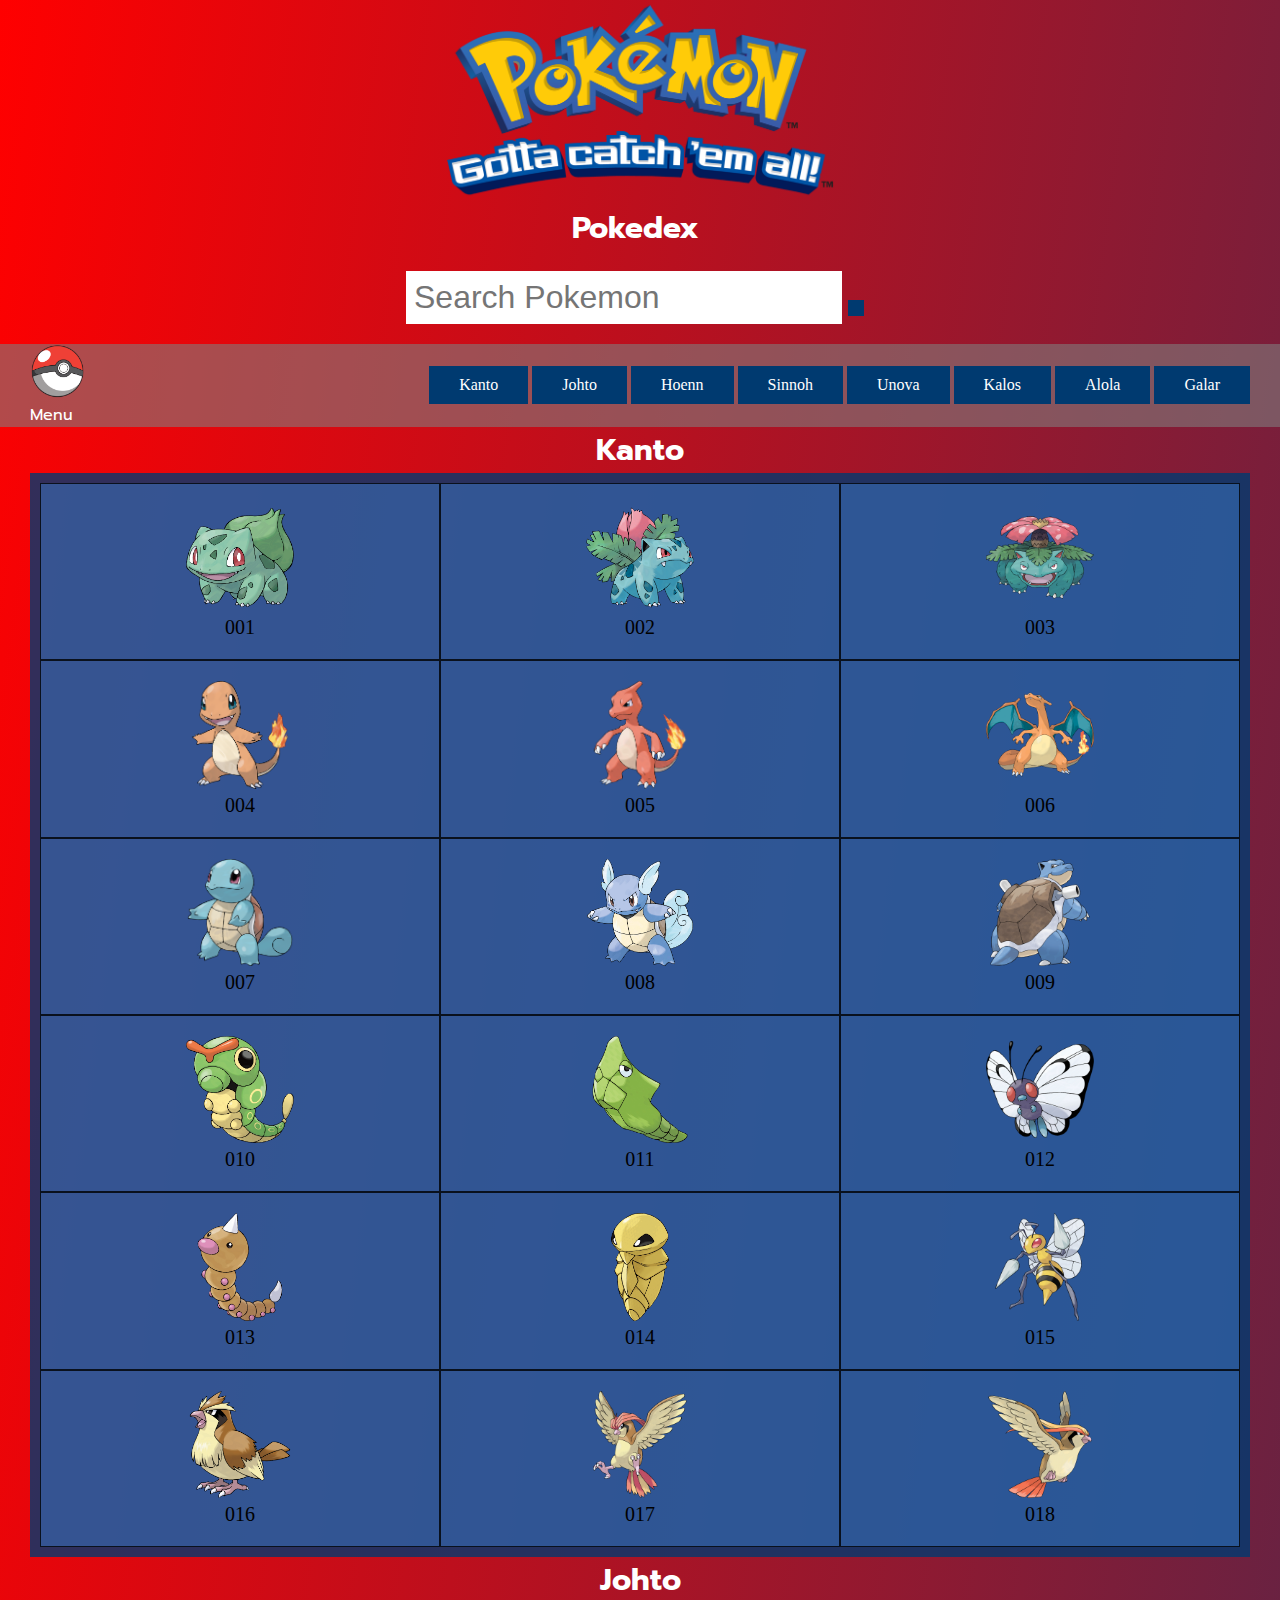
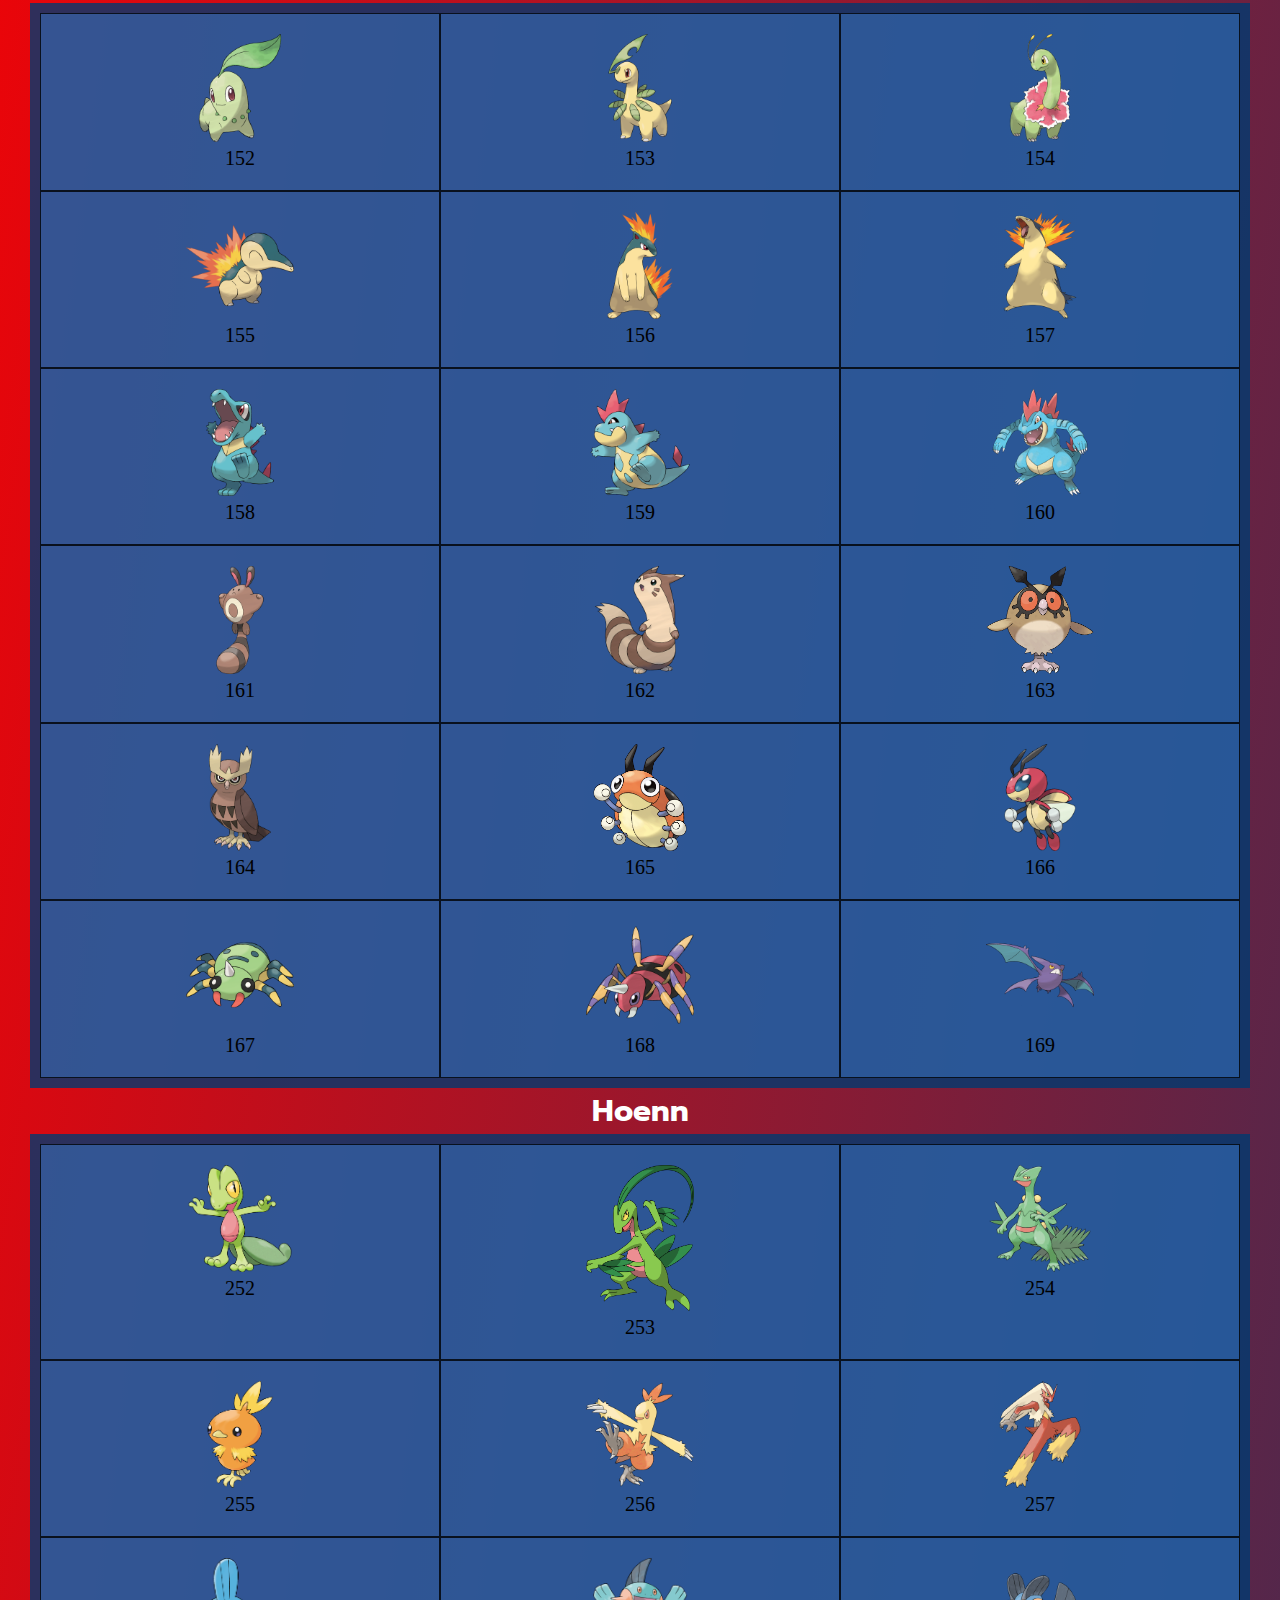
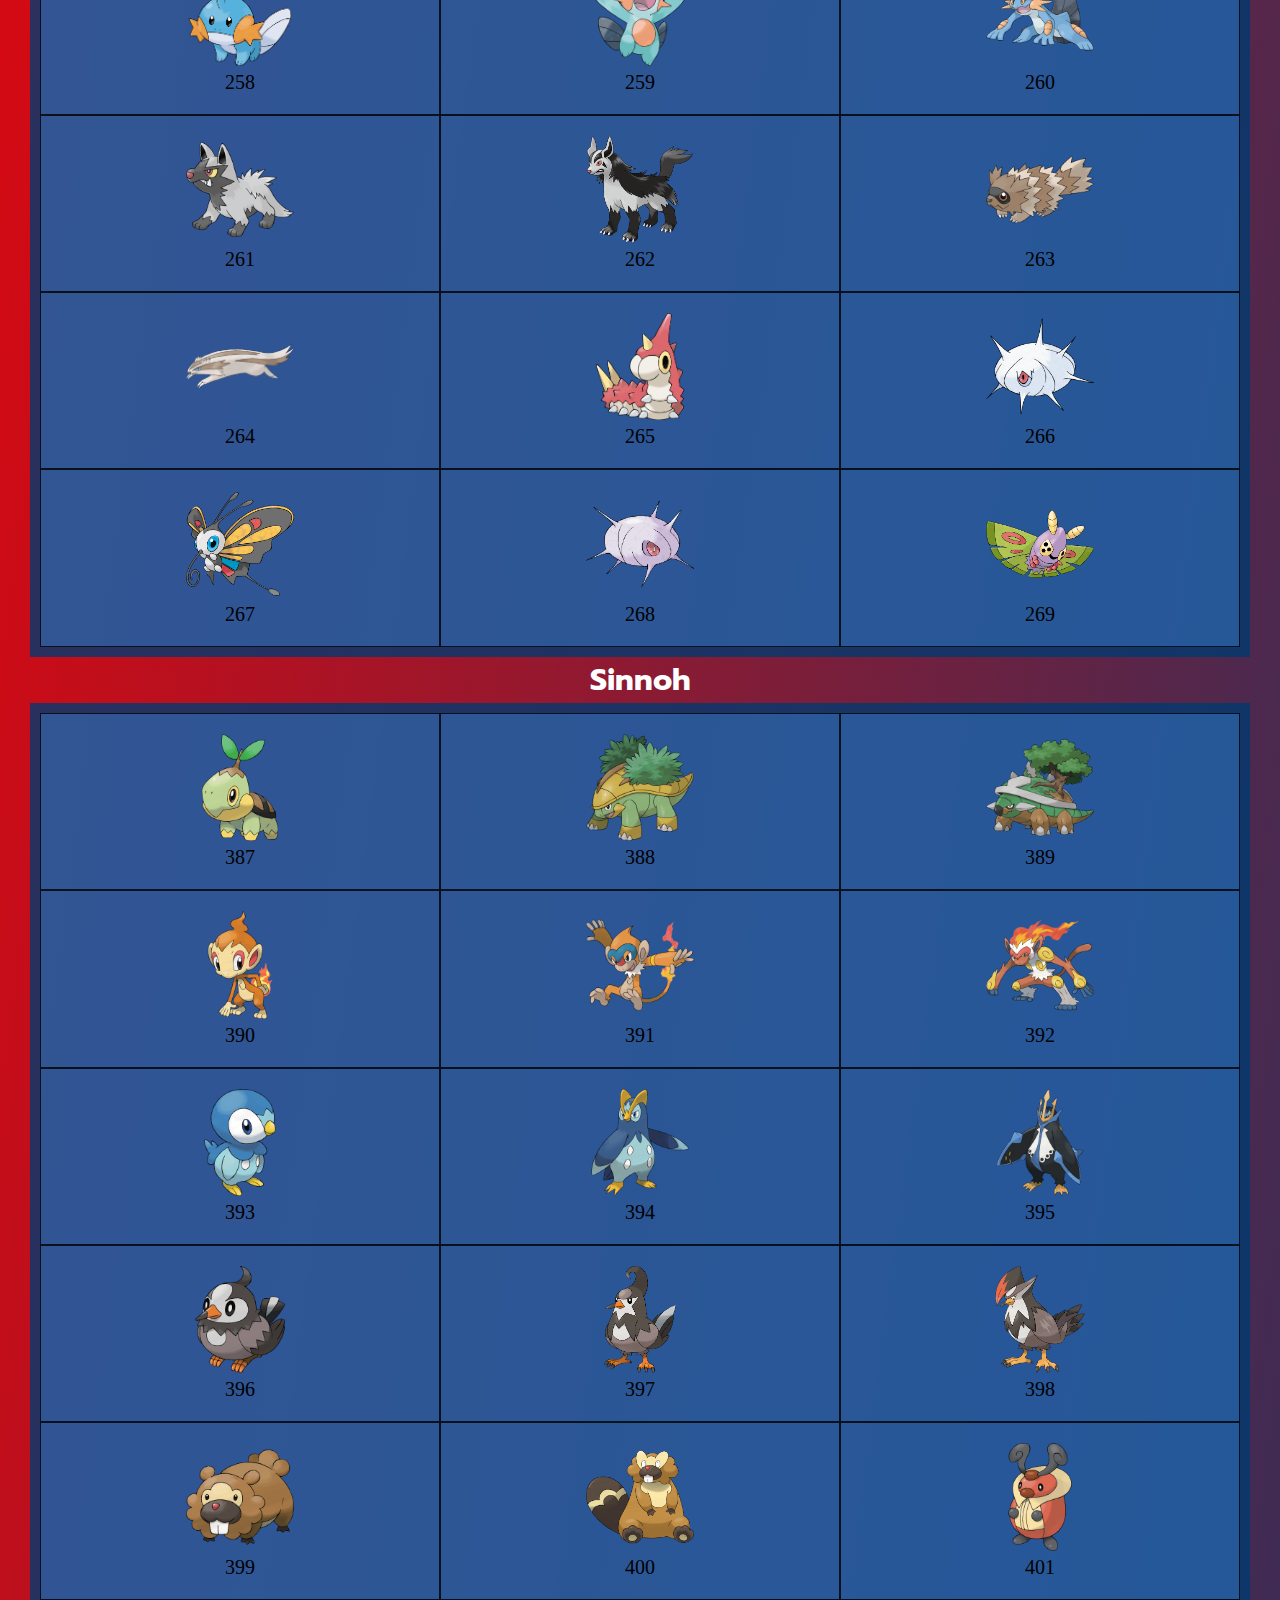
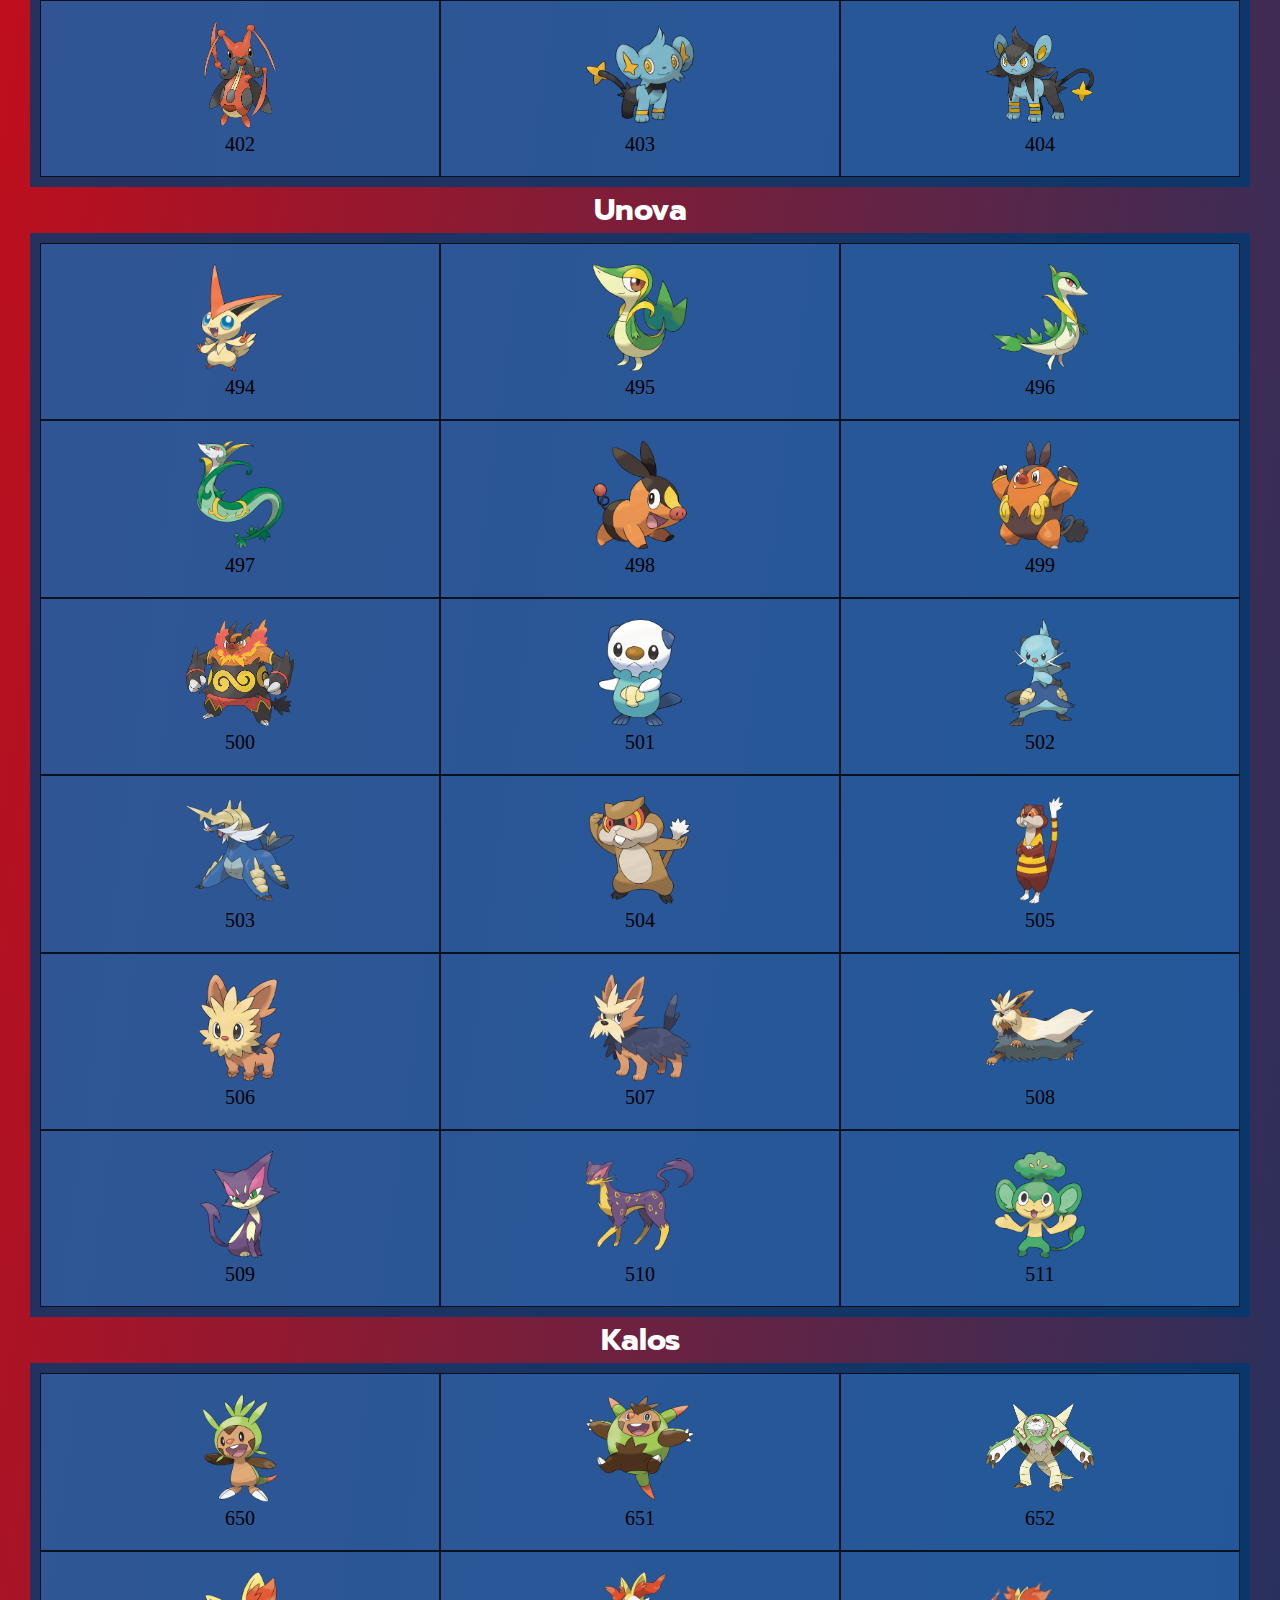
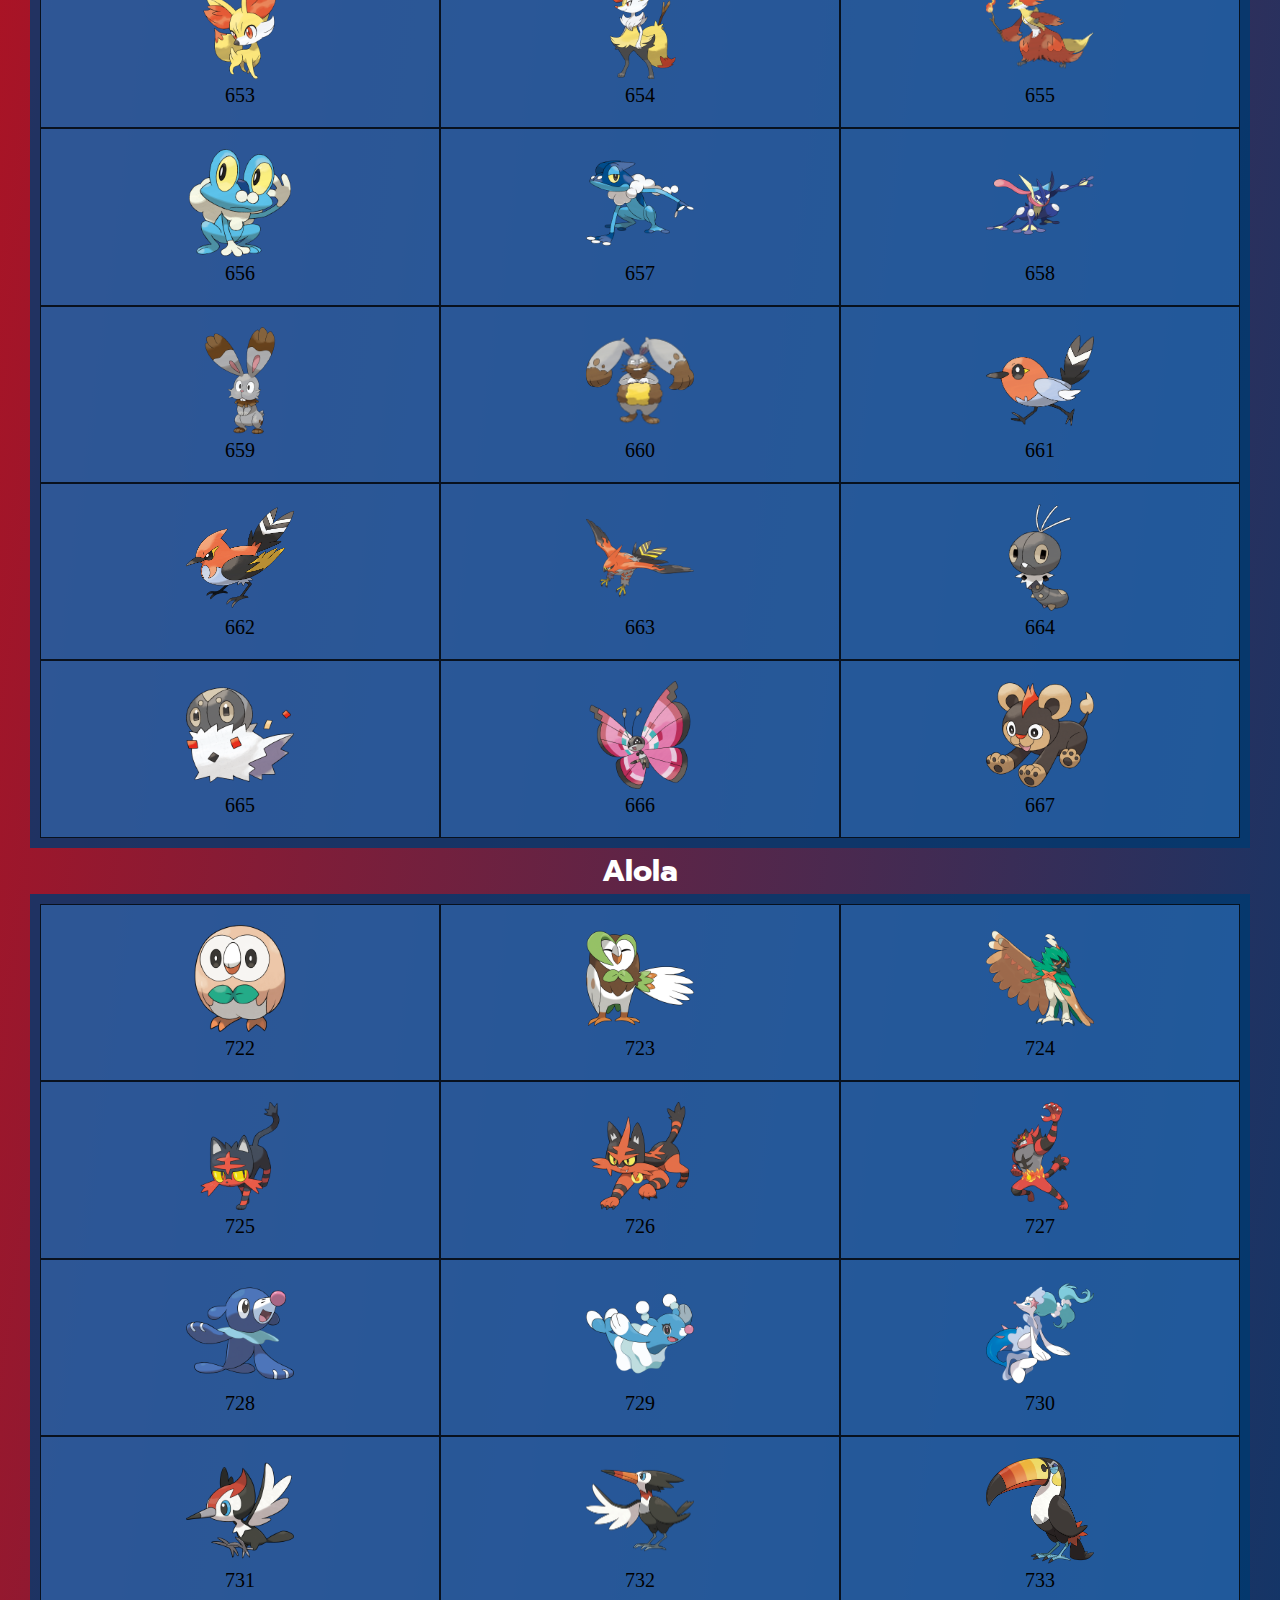
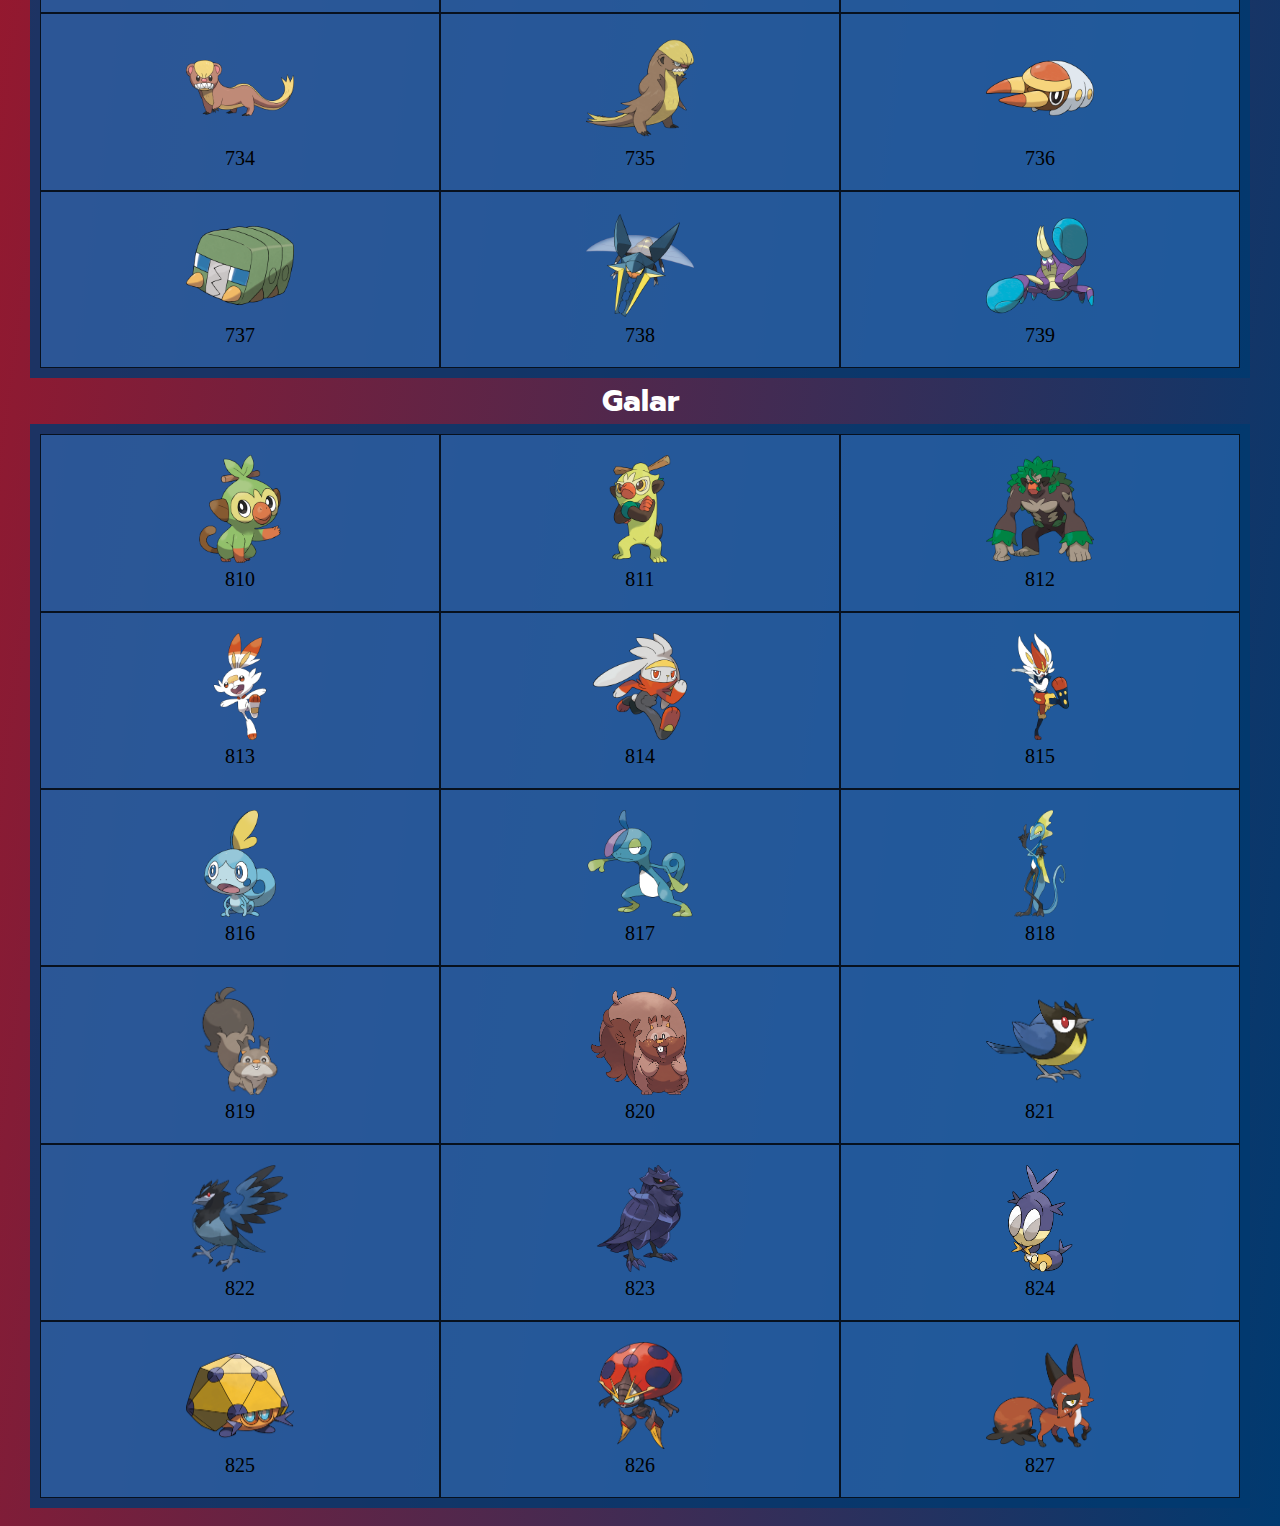
==== index.html @ 4411ee6a "updates to media screen sizes and johnto page" ====
<!DOCTYPE html>
<html lang="en">

   <link href="styles.css" rel="stylesheet" type="text/css">
   <link rel="stylesheet" href="https://cdnjs.cloudflare.com/ajax/libs/font-awesome/5.15.3/css/all.min.css" integrity="sha512-iBBXm8fW90+nuLcSKlbmrPcLa0OT92xO1BIsZ+ywDWZCvqsWgccV3gFoRBv0z+8dLJgyAHIhR35VZc2oM/gI1w==" crossorigin="anonymous" referrerpolicy="no-referrer" />
   <link rel="preconnect" href="https://fonts.gstatic.com">
    <link href="https://fonts.googleapis.com/css2?family=Prompt:wght@300&display=swap" rel="stylesheet">



<head>
    <meta charset="UTF-8">
    <meta http-equiv="X-UA-Compatible" content="IE=edge">
    <meta name="viewport" content="width=device-width, initial-scale=1.0">
    <title>Pokemon Pokedex</title>
    <link rel="stylesheet" href="./styles.css">
</head>
<body id="background">
    <img class="logo" src="Images/Pokemon Logo.png" alt="Text reading Pokemon Gotta catch 'em all">
    <h2 id="pokedex">Pokedex</h2>

    
    
        <form action="" class="search">
            <input  tabindex="1" 
                    type="text" 
                    id="searchBar" 
                    name="searchBar"
                    placeholder="Search Pokemon">
            <button tabindex="2" 
                    type="submit">
                <i class="fas fa-search-plus"></i>
            </button>
        </form>

<nav>
    <div class="pokeball">
        <img src="Images/Pokeball.png" alt="A red pokemon ball">
        <p>Menu</p>
    </div>
    <ul class="menu-ctn">
        <li id="menu">Kanto
            <ul id="dropdown">
                <a href="Kanto.html">Bulbasaur</a>
                <a href="Kanto.html">Ivysaur</a>
                <a href="Kanto.html">Venasaur</a>
            </ul>
        </li>
        <li id="menu2">Johto
            <ul id="dropdown2">
            <a href="Johto.html">Chikorita</a>
            <a href="Johto.html">Bayleef</a>
            <a href="Johto.html">Meganium</a>
            </ul>
        </li>
        <li id="menu3">Hoenn
            <ul id="dropdown3">
                <a href="Hoenn.html">Treecko</a>
                <a href="Hoenn.html">Grovyle</a>
                <a href="Hoenn.html">Sceptile</a>
            </ul>
        </li>
        <li id="menu4">Sinnoh
            <ul id="dropdown4">
                <a href="#">Turtwig</a>
                <a href="#">Grotle</a>
                <a href="#">Torterra</a>
            </ul>
        </li>
        <li id="menu5">Unova
            <ul id="dropdown5">
                <a href="Treecko.html">Victini</a>
                <a href="#">Snivy</a>
                <a href="#">Servine</a>
                <a href="#">Serperior</a>
            </ul>
        </li>
        <li id="menu6">Kalos
            <ul id="dropdown6">
                <a href="#">Chespin</a>
                <a href="#">Quilladin</a>
                <a href="#">Chesnaught</a>
            </ul>
        </li>
        <li id="menu7">Alola
            <ul id="dropdown7">
                <a href="#">Rowlet</a>
                <a href="#">Dartrix</a>
                <a href="#">Decidueye</a>
            </ul>
        </li>
        <li id="menu8">Galar
            <ul id="dropdown8">
                <a href="#">Grookey</a>
                <a href="#">Thwackey</a>
                <a href="#">Rillaboom</a>
            </ul>
        </li>
    </ul>
</nav>
    
<div>
    <h3>Kanto</h3>
    <div class="grid-container">
        <div class="grid-item"><img class="deximg" src="Images/Kanto/001 Bulbasaur.webp" alt="Bulbasaur"> <br> 001</div>
        <div class="grid-item"> <img class="deximg" src="Images/Kanto/002 Ivysaur.webp" alt="Ivysaur"> <br> 002</div>
        <div class="grid-item"> <img class="deximg" src="Images/Kanto/003 Venusaur.webp" alt="Venasaur"> <br> 003</div>
        <div class="grid-item"><img class="deximg" src="Images/Kanto/004 Charmander.webp" alt="Charmander"> <br> 004</div>
        <div class="grid-item"> <img class="deximg" src="Images/Kanto/005 Charmeleon.webp" alt="Charmeleon"> <br> 005</div>
        <div class="grid-item"> <img class="deximg" src="Images/Kanto/006 Charizard.webp" alt="Charizard"> <br> 006</div>
        <div class="grid-item"><img class="deximg" src="Images/Kanto/007 Squirtle.webp" alt="Squirtle"> <br> 007</div>
        <div class="grid-item"> <img class="deximg" src="Images/Kanto/008 Wartortle.webp" alt="Wartortle"> <br> 008</div>
        <div class="grid-item"> <img class="deximg" src="Images/Kanto/009 Blastoise.webp" alt="Blastoise"> <br> 009</div>
        <div class="grid-item"><img class="deximg" src="Images/Kanto/010 Caterpie.webp" alt="Caterpie"> <br> 010</div>
        <div class="grid-item"> <img class="deximg" src="Images/Kanto/011 Metapod.webp" alt="Metapod"> <br> 011</div>
        <div class="grid-item"> <img class="deximg" src="Images/Kanto/012 Butterfree.png" alt="Butterfree"> <br> 012</div>
        <div class="grid-item"><img class="deximg" src="Images/Kanto/013 Weedle.webp" alt="Weedle"> <br> 013</div>
        <div class="grid-item"> <img class="deximg" src="Images/Kanto/014 Kakuna.webp" alt="Kakuna"> <br> 014</div>
        <div class="grid-item"> <img class="deximg" src="Images/Kanto/015 Beedrill.webp" alt="Beedrill"> <br> 015</div>
        <div class="grid-item"><img class="deximg" src="Images/Kanto/016 Pidgey.webp" alt="Pidgey"> <br> 016</div>
        <div class="grid-item"> <img class="deximg" src="Images/Kanto/017 Pidgeotto.webp" alt="Pidgeotto"> <br> 017</div>
        <div class="grid-item"> <img class="deximg" src="Images/Kanto/018 Pidgeot.webp" alt="Pidgeot"> <br> 018</div>
      </div>

    <h3>Johto</h3>
    <div class="grid-container">
        <div class="grid-item"><img class="deximg" src="Images/Johto/152 Chikorita.webp" alt="Chikorita"> <br> 152</div>
        <div class="grid-item"> <img class="deximg" src="Images/Johto/153 Bayleef.webp" alt="Ivysaur"> <br> 153</div>
        <div class="grid-item"> <img class="deximg" src="Images/Johto/154 Meganium.webp" alt="Bayleef"> <br> 154</div>
        <div class="grid-item"><img class="deximg" src="Images/Johto/155 Cyndaquil.webp" alt="Meganium"> <br> 155</div>
        <div class="grid-item"> <img class="deximg" src="Images/Johto/156 Quilava.webp" alt="Cyndaquil"> <br> 156</div>
        <div class="grid-item"> <img class="deximg" src="Images/Johto/157 Typhlosion.webp" alt="Quilava"> <br> 157</div>
        <div class="grid-item"> <img class="deximg" src="Images/Johto/158 Totodile.webp" alt="Totodile"> <br> 158</div>
        <div class="grid-item"> <img class="deximg" src="Images/Johto/159 Croconaw.webp" alt="Croconaw"> <br> 159</div>
        <div class="grid-item"><img class="deximg" src="Images/Johto/160 Feraligatr.webp" alt="Feraligatr"> <br> 160</div>
        <div class="grid-item"> <img class="deximg" src="Images/Johto/161 Sentret.webp" alt="Sentret"> <br> 161</div>
        <div class="grid-item"> <img class="deximg" src="Images/Johto/162 Furret.webp" alt="Furret"> <br> 162</div>
        <div class="grid-item"><img class="deximg" src="Images/Johto/163 Hoothoot.png" alt="Hoothoot"> <br> 163</div>
        <div class="grid-item"> <img class="deximg" src="Images/Johto/164 Noctowl.webp" alt="Noctowl"> <br> 164</div>
        <div class="grid-item"> <img class="deximg" src="Images/Johto/165 Ledyba.webp" alt="Ledyba"> <br> 165</div>
        <div class="grid-item"><img class="deximg" src="Images/Johto/166 Ledian.webp" alt="Ledian"> <br> 166</div>
        <div class="grid-item"> <img class="deximg" src="Images/Johto/167 Spinarak.webp" alt="Spinarak"> <br> 167</div>
        <div class="grid-item"> <img class="deximg" src="Images/Johto/168 Ariados.webp" alt="Ariados"> <br> 168</div>
        <div class="grid-item"><img class="deximg" src="Images/Johto/169 Crobat.webp" alt="Crobat"> <br> 169</div>
      </div>

      <h3>Hoenn</h3>
      <div class="grid-container">
          <div class="grid-item"><img class="deximg" src="Images/Hoenn/252 Treecko.png" alt="Treecko"> <br> 252</div>
          <div class="grid-item"> <img class="deximg" src="Images/Hoenn/253 Grovyle.png" alt="Grovyle"> <br> 253</div>
          <div class="grid-item"> <img class="deximg" src="Images/Hoenn/254 Sceptile .webp" alt="Sceptile"> <br> 254</div>
          <div class="grid-item"><img class="deximg" src="Images/Hoenn/255 Torchic.webp" alt="Torchic"> <br> 255</div>
          <div class="grid-item"> <img class="deximg" src="Images/Hoenn/256 Combusken.webp" alt="Combusken"> <br> 256</div>
          <div class="grid-item"> <img class="deximg" src="Images/Hoenn/257 Blaziken.webp" alt="Blaziken"> <br> 257</div>
          <div class="grid-item"> <img class="deximg" src="Images/Hoenn/258 Mudkip.webp" alt="Mudkip"> <br> 258</div>
          <div class="grid-item"> <img class="deximg" src="Images/Hoenn/259 Marshtomp.png" alt="Marshtomp"> <br> 259</div>
          <div class="grid-item"><img class="deximg" src="Images/Hoenn/260 Swampert.webp" alt="Swampert"> <br> 260</div>
          <div class="grid-item"> <img class="deximg" src="Images/Hoenn/261 Poochyena.webp" alt="Poochyena"> <br> 261</div>
          <div class="grid-item"> <img class="deximg" src="Images/Hoenn/262 Mightyena.webp" alt="Mightyena"> <br> 262</div>
          <div class="grid-item"><img class="deximg" src="Images/Hoenn/263 Zigzagoon.webp" alt="Zigzagoon"> <br> 263</div>
          <div class="grid-item"> <img class="deximg" src="Images/Hoenn/264 Linoone.webp" alt="Linoone"> <br> 264</div>
          <div class="grid-item"> <img class="deximg" src="Images/Hoenn/265 Wurmple.webp" alt="Wurmple"> <br> 265</div>
          <div class="grid-item"><img class="deximg" src="Images/Hoenn/266 Silcoon.webp" alt="Silcoon"> <br> 266</div>
          <div class="grid-item"> <img class="deximg" src="Images/Hoenn/267 Beautifly.webp" alt="Beautifly"> <br> 267</div>
          <div class="grid-item"> <img class="deximg" src="Images/Hoenn/268 Cascoon.png" alt="Cascoon"> <br> 268</div>
          <div class="grid-item"><img class="deximg" src="Images/Hoenn/269 Dustox.webp" alt="Dustox"> <br> 269</div>
        </div>

        <h3>Sinnoh</h3>
      <div class="grid-container">
          <div class="grid-item"><img class="deximg" src="Images/Sinnoh/387 Turtwig.png" alt="Turtwig"> <br> 387</div>
          <div class="grid-item"> <img class="deximg" src="Images/Sinnoh/388 Grotle.webp" alt="Grotle"> <br> 388</div>
          <div class="grid-item"> <img class="deximg" src="Images/Sinnoh/389 Torterra.webp" alt="Torterra"> <br> 389</div>
          <div class="grid-item"><img class="deximg" src="Images/Sinnoh/390 Chimchar.webp" alt="Chimchar"> <br> 390</div>
          <div class="grid-item"> <img class="deximg" src="Images/Sinnoh/391 Monferno.webp" alt="Monferno"> <br> 391</div>
          <div class="grid-item"> <img class="deximg" src="Images/Sinnoh/392 Infernape.png" alt="Infernape"> <br> 392</div>
          <div class="grid-item"> <img class="deximg" src="Images/Sinnoh/393 Piplup.webp" alt="Piplup"> <br> 393</div>
          <div class="grid-item"> <img class="deximg" src="Images/Sinnoh/394 Prinplup.webp" alt="Prinplup"> <br> 394</div>
          <div class="grid-item"><img class="deximg" src="Images/Sinnoh/395 Empoleon.webp" alt="Empoleon"> <br> 395</div>
          <div class="grid-item"> <img class="deximg" src="Images/Sinnoh/396 Starly.png" alt="Starly"> <br> 396</div>
          <div class="grid-item"> <img class="deximg" src="Images/Sinnoh/397 Staravia.webp" alt="Staravia"> <br> 397</div>
          <div class="grid-item"><img class="deximg" src="Images/Sinnoh/398 Staraptor.webp" alt="Staraptor"> <br> 398</div>
          <div class="grid-item"> <img class="deximg" src="Images/Sinnoh/399 Bidoof.webp" alt="Bidoof"> <br> 399</div>
          <div class="grid-item"> <img class="deximg" src="Images/Sinnoh/400 Bibarel.png" alt="Bibarel"> <br> 400</div>
          <div class="grid-item"><img class="deximg" src="Images/Sinnoh/401 Kricketot.png" alt="Kricketot"> <br> 401</div>
          <div class="grid-item"> <img class="deximg" src="Images/Sinnoh/402 Kricketune.png" alt="Kricketune"> <br> 402</div>
          <div class="grid-item"> <img class="deximg" src="Images/Sinnoh/403 Shinx.webp" alt="Shinx"> <br> 403</div>
          <div class="grid-item"><img class="deximg" src="Images/Sinnoh/404 Luxio.webp" alt="Luxio"> <br> 404</div>
        </div>

        <h3>Unova</h3>
      <div class="grid-container">
          <div class="grid-item"><img class="deximg" src="Images/Unova/494 Victini.webp" alt="Victini"> <br> 494</div>
          <div class="grid-item"> <img class="deximg" src="Images/Unova/495 Snivy.webp" alt="Snivy"> <br> 495</div>
          <div class="grid-item"> <img class="deximg" src="Images/Unova/496 Servine.png" alt="Servine"> <br> 496</div>
          <div class="grid-item"><img class="deximg" src="Images/Unova/497 Serperior.webp" alt="Serperior"> <br> 497</div>
          <div class="grid-item"> <img class="deximg" src="Images/Unova/498 Tepig.png" alt="Tepig"> <br> 498</div>
          <div class="grid-item"> <img class="deximg" src="Images/Unova/499 Pignite.webp" alt="Pignite"> <br> 499</div>
          <div class="grid-item"> <img class="deximg" src="Images/Unova/500 Emboar.webp" alt="Emboar"> <br> 500</div>
          <div class="grid-item"> <img class="deximg" src="Images/Unova/501 Oshawott.webp" alt="Oshawott"> <br> 501</div>
          <div class="grid-item"><img class="deximg" src="Images/Unova/502 Dewott.webp" alt="Dewott"> <br> 502</div>
          <div class="grid-item"> <img class="deximg" src="Images/Unova/503 Samurott.png" alt="Samurott"> <br> 503</div>
          <div class="grid-item"> <img class="deximg" src="Images/Unova/504 Patrat.webp" alt="Patrat"> <br> 504</div>
          <div class="grid-item"><img class="deximg" src="Images/Unova/505 Watchog.webp" alt="Watchog"> <br> 505</div>
          <div class="grid-item"> <img class="deximg" src="Images/Unova/506 Lillipup.webp" alt="Lillipup"> <br> 506</div>
          <div class="grid-item"> <img class="deximg" src="Images/Unova/507 Herdier.webp" alt="Herdier"> <br> 507</div>
          <div class="grid-item"><img class="deximg" src="Images/Unova/508 Stoutland.webp" alt="Stoutland"> <br> 508</div>
          <div class="grid-item"> <img class="deximg" src="Images/Unova/509 Purrloin.png" alt="Purrloin"> <br> 509</div>
          <div class="grid-item"> <img class="deximg" src="Images/Unova/510 Liepard.webp" alt="Liepard"> <br> 510</div>
          <div class="grid-item"><img class="deximg" src="Images/Unova/511 Pansage.webp" alt="Pansage"> <br> 511</div>
        </div>

        <h3>Kalos</h3>
      <div class="grid-container">
          <div class="grid-item"><img class="deximg" src="Images/Kalos/650 Chespin.webp" alt="Chespin"> <br> 650</div>
          <div class="grid-item"> <img class="deximg" src="Images/Kalos/651 Quilladin.webp" alt="Quilladin"> <br> 651</div>
          <div class="grid-item"> <img class="deximg" src="Images/Kalos/652 Chesnaught.webp" alt="Chesnaught"> <br> 652</div>
          <div class="grid-item"><img class="deximg" src="Images/Kalos/653 Fennekin.webp" alt="Fennekin"> <br> 653</div>
          <div class="grid-item"> <img class="deximg" src="Images/Kalos/654 Braixen.webp" alt="Braixen"> <br> 654</div>
          <div class="grid-item"> <img class="deximg" src="Images/Kalos/655 Delphox.webp" alt="Delphox"> <br> 655</div>
          <div class="grid-item"> <img class="deximg" src="Images/Kalos/656 Froakie.webp" alt="Froakie"> <br> 656</div>
          <div class="grid-item"> <img class="deximg" src="Images/Kalos/657 Frogadier.png" alt="Frogadier"> <br> 657</div>
          <div class="grid-item"><img class="deximg" src="Images/Kalos/658 Greninja.webp" alt="Greninja"> <br> 658</div>
          <div class="grid-item"> <img class="deximg" src="Images/Kalos/659 Bunnelby.webp" alt="Bunnelby"> <br> 659</div>
          <div class="grid-item"> <img class="deximg" src="Images/Kalos/660 Diggersby.webp" alt="Diggersby"> <br> 660</div>
          <div class="grid-item"><img class="deximg" src="Images/Kalos/661 Fletchling.webp" alt="Fletchling"> <br> 661</div>
          <div class="grid-item"> <img class="deximg" src="Images/Kalos/662 Fletchinder.png" alt="Fletchinder"> <br> 662</div>
          <div class="grid-item"> <img class="deximg" src="Images/Kalos/663 Talonflame.webp" alt="Talonflame"> <br> 663</div>
          <div class="grid-item"><img class="deximg" src="Images/Kalos/664 Scatterbug.webp" alt="Scatterbug"> <br> 664</div>
          <div class="grid-item"> <img class="deximg" src="Images/Kalos/665 Spewpa.webp" alt="Spewpa"> <br> 665</div>
          <div class="grid-item"> <img class="deximg" src="Images/Kalos/666 Vivillon.webp" alt="Vivillon"> <br> 666</div>
          <div class="grid-item"><img class="deximg" src="Images/Kalos/667 Litleo.webp" alt="Litleo"> <br> 667</div>
        </div>

        <h3>Alola</h3>
      <div class="grid-container">
          <div class="grid-item"><img class="deximg" src="Images/Alola/722 Rowlet.webp" alt="Rowlet"> <br> 722</div>
          <div class="grid-item"> <img class="deximg" src="Images/Alola/723 Dartrix.webp" alt="Dartrix"> <br> 723</div>
          <div class="grid-item"> <img class="deximg" src="Images/Alola/724 Decidueye.webp" alt="Decidueye"> <br> 724</div>
          <div class="grid-item"><img class="deximg" src="Images/Alola/725 Litten.webp" alt="Litten"> <br> 725</div>
          <div class="grid-item"> <img class="deximg" src="Images/Alola/726 Torracat.webp" alt="Torterra"> <br> 726</div>
          <div class="grid-item"> <img class="deximg" src="Images/Alola/727 Incineroar.webp" alt="Incineroar"> <br> 727</div>
          <div class="grid-item"> <img class="deximg" src="Images/Alola/728 Popplio.webp" alt="Popplio"> <br> 728</div>
          <div class="grid-item"> <img class="deximg" src="Images/Alola/729 Brionne.webp" alt="Brionne"> <br> 729</div>
          <div class="grid-item"><img class="deximg" src="Images/Alola/730 Primarina.webp" alt="Primarina"> <br> 730</div>
          <div class="grid-item"> <img class="deximg" src="Images/Alola/731 Pikipek.png" alt="Pikipek"> <br> 731</div>
          <div class="grid-item"> <img class="deximg" src="Images/Alola/732 Trumbeak.webp" alt="Trumbeak"> <br> 732</div>
          <div class="grid-item"><img class="deximg" src="Images/Alola/733 Toucannon.webp" alt="Toucannon"> <br> 733</div>
          <div class="grid-item"> <img class="deximg" src="Images/Alola/734 Yungoos.png" alt="Yungoos"> <br> 734</div>
          <div class="grid-item"> <img class="deximg" src="Images/Alola/735 Gumshoos.webp" alt="Gumshoos"> <br> 735</div>
          <div class="grid-item"><img class="deximg" src="Images/Alola/736 Grubbin.png" alt="Grubbin"> <br> 736</div>
          <div class="grid-item"> <img class="deximg" src="Images/Alola/737 Charjabug.webp" alt="Charjabug"> <br> 737</div>
          <div class="grid-item"> <img class="deximg" src="Images/Alola/738 Vikavolt.webp" alt="Vikavolt"> <br> 738</div>
          <div class="grid-item"><img class="deximg" src="Images/Alola/739Crabrawler.webp" alt="Crabrawler"> <br> 739</div>
        </div>

        <h3>Galar</h3>
      <div class="grid-container">
          <div class="grid-item"><img class="deximg" src="Images/Galar/810 Grookey.webp" alt="Grookey"> <br> 810</div>
          <div class="grid-item"> <img class="deximg" src="Images/Galar/811 Thwackey.webp" alt="Thwackey"> <br> 811</div>
          <div class="grid-item"> <img class="deximg" src="Images/Galar/812 Rillaboom.webp" alt="Rillaboom"> <br> 812</div>
          <div class="grid-item"><img class="deximg" src="Images/Galar/813 Scorbunny.webp" alt="Scorbunny"> <br> 813</div>
          <div class="grid-item"> <img class="deximg" src="Images/Galar/814 Raboot.webp" alt="Raboot"> <br> 814</div>
          <div class="grid-item"> <img class="deximg" src="Images/Galar/815 Cinderace.webp" alt="Cinderace"> <br> 815</div>
          <div class="grid-item"> <img class="deximg" src="Images/Galar/816 Sobble.webp" alt="Sobble"> <br> 816</div>
          <div class="grid-item"> <img class="deximg" src="Images/Galar/817 Drizzile.webp" alt="Drizzile"> <br> 817</div>
          <div class="grid-item"><img class="deximg" src="Images/Galar/818 Inteleon.webp" alt="Inteleon"> <br> 818</div>
          <div class="grid-item"> <img class="deximg" src="Images/Galar/819 Skwovet.png" alt="Skwovet"> <br> 819</div>
          <div class="grid-item"> <img class="deximg" src="Images/Galar/820 Greedent.webp" alt="Greedent"> <br> 820</div>
          <div class="grid-item"><img class="deximg" src="Images/Galar/821 Rookidee.webp" alt="Rookidee"> <br> 821</div>
          <div class="grid-item"> <img class="deximg" src="Images/Galar/822 Corvisquire.webp" alt="Corvisquire"> <br> 822</div>
          <div class="grid-item"> <img class="deximg" src="Images/Galar/823 Corviknight.webp" alt="Corviknight"> <br> 823</div>
          <div class="grid-item"><img class="deximg" src="Images/Galar/824 Blipbug.png" alt="Blipbug"> <br> 824</div>
          <div class="grid-item"> <img class="deximg" src="Images/Galar/825 Dottler.webp" alt="Dottler"> <br> 825</div>
          <div class="grid-item"> <img class="deximg" src="Images/Galar/826 Orbeetle.webp" alt="Orbeetle"> <br> 826</div>
          <div class="grid-item"><img class="deximg" src="Images/Galar/827 Nickit.webp" alt="Nickit"> <br> 827</div>
        </div>
</div>

    
    <a href="https://images3.alphacoders.com/100/1009976.jpg"></a>
    <img class="pikachupic" src="https://images3.alphacoders.com/100/1009976.jpg" alt="">
    

    <script src="main.js" type="text/javascript"></script>
</body> 
</html>
---- styles.css ----
* {
    margin: 0;
    padding: 0;
    box-sizing: border-box;
}

.logo {
    height: 200px;
    margin-left: auto;
    margin-right: auto;
    text-align: center;
    display: flex;
}

.search {
    margin: 5px 10px 20px 0;
    font-family: 'Prompt', sans-serif;
    text-align: center;
    color: white;
}

form input,
form button{
    padding: 0.5rem;
    font-size: 2rem;
    border: none;
    background: white ;
}
form button{
    color: #ffcb05;
    background: #003a70;
    cursor: pointer;
    transition: 0.3s ease;
}
form button:hover{
    color: #003a70;
    background: #ffcb05;
}

#background {
    background-image: linear-gradient(to bottom right, red, #003a70);
}

#pokedex {
    margin: 5px 10px 20px 0;
    text-align: center;
    font-family: 'Prompt', sans-serif;
    font-size: 30px;
    color: white
}

nav{
    background-color: rgba(128, 126, 126, 0.589);
    display: flex;
    justify-content: space-between;
    align-items: center;
    padding-right: 30px;
    padding-left: 30px;
}
nav p{
    font-family: 'prompt', sans-serif;
    color: white;
    text-align: left;
}

.pokeball {
    width: 15%;
}
@media only screen and (max-width: 600px){
    nav{
        background-color: rgba(255, 0, 0, 0);
    }
    .pokeball{
        margin-left: auto;
        margin-right: auto;
    }
}
.pokeball img{
    width: 30%;
}

ul {
    list-style: none;
}

.menu-ctn > li {
    display: inline-block;
    background-color:  #003a70;
    padding: 10px 30px;
    transition: all 0.8s ease;
    position: relative;
    color: white;
}
@media only screen and (max-width: 600px) {
    #menu,#menu2,#menu3,#menu4,#menu5,#menu6,#menu7,#menu8{
        display: none;
    }
}

.menu-ctn li:hover{
    cursor: pointer;
    background-color: #ffcb05;
}

#dropdown{
    position: absolute;
    width: 100%;
    display: none;
    font-family: 'Prompt', sans-serif;
    background-color:#3d7dca;
    z-index: 1;
    text-align: center;
    left: 0;
    top: 100%;
}
#dropdown a {
    padding: 10px 15px;
}
#dropdown.active {
    display: block;
}

#dropdown2{
    position: absolute;
    width: 100%;
    display: none;
    font-family: 'Prompt', sans-serif;
    background-color: #3d7dca;
    z-index: 1;
    text-align: center;
    left: 0;
    top: 100%;
}
#dropdown2 a {
    padding: 10px 15px;
}
#dropdown2.active {
    display: block;
}

#dropdown3{
    position: absolute;
    width: 100%;
    display: none;
    font-family: 'Prompt', sans-serif;
    background-color: #3d7dca;
    z-index: 1;
    text-align: center;
    left: 0;
    top: 100%;
}
#dropdown3 a {
    padding: 10px 15px;
}
#dropdown3.active {
    display: block;
}
#dropdown4{
    position: absolute;
    width: 100%;
    display: none;
    font-family: 'Prompt', sans-serif;
    background-color:#3d7dca;
    z-index: 1;
    text-align: center;
    left: 0;
    top: 100%;
}
#dropdown4 a {
    padding: 10px 15px;
}
#dropdown4.active {
    display: block;
}
#dropdown5{
    position: absolute;
    width: 100%;
    display: none;
    font-family: 'Prompt', sans-serif;
    background-color:#3d7dca;
    z-index: 1;
    text-align: center;
    left: 0;
    top: 100%;
}
#dropdown5 a {
    padding: 10px 15px;
}
#dropdown5.active {
    display: block;
}
#dropdown6{
    position: absolute;
    width: 100%;
    display: none;
    font-family: 'Prompt', sans-serif;
    background-color:#3d7dca;
    z-index: 1;
    text-align: center;
    left: 0;
    top: 100%;
}
#dropdown6 a {
    padding: 10px 15px;
}
#dropdown6.active {
    display: block;
}
#dropdown7{
    position: absolute;
    width: 100%;
    display: none;
    font-family: 'Prompt', sans-serif;
    background-color:#3d7dca;
    z-index: 1;
    text-align: center;
    left: 0;
    top: 100%;
}
#dropdown7 a {
    padding: 10px 15px;
}
#dropdown7.active {
    display: block;
}
#dropdown8{
    position: absolute;
    width: 100%;
    display: none;
    font-family: 'Prompt', sans-serif;
    background-color:#3d7dca;
    z-index: 1;
    text-align: center;
    left: 0;
    top: 100%;
}
#dropdown8 a {
    padding: 10px 15px;
}
#dropdown8.active {
    display: block;
}

h3{
    text-align: center;
    font-family: 'Prompt', sans-serif;
    font-size: 30px;
    color: white
}

.grid-container {
    display: grid;
    grid-template-columns: auto auto auto;
    background-color: #003a70cb;
    padding: 10px;
    margin: 0px 30px;
  }
  .grid-item {
    background-color: #3d7cca7e;
    border: 1px solid rgba(0, 0, 0, 0.8);
    padding: 20px;
    font-size: 20px;
    text-align: center;
  }
  @media only screen and (max-width: 600px){
      .grid-container{
          display: block;
      }
  }

.deximg img {
    width: 10%;
}
.deximg {
    width: 30%;
}


.pikachupic {
    width: 100%;
}

.pokemon{
    display: grid;
    background-color: #d0d7ddcb;
    padding: 10px;
    margin: 0px 30px;
}
---- styles.css ----
* {
    margin: 0;
    padding: 0;
    box-sizing: border-box;
}

.logo {
    height: 200px;
    margin-left: auto;
    margin-right: auto;
    text-align: center;
    display: flex;
}

.search {
    margin: 5px 10px 20px 0;
    font-family: 'Prompt', sans-serif;
    text-align: center;
    color: white;
}

form input,
form button{
    padding: 0.5rem;
    font-size: 2rem;
    border: none;
    background: white ;
}
form button{
    color: #ffcb05;
    background: #003a70;
    cursor: pointer;
    transition: 0.3s ease;
}
form button:hover{
    color: #003a70;
    background: #ffcb05;
}

#background {
    background-image: linear-gradient(to bottom right, red, #003a70);
}

#pokedex {
    margin: 5px 10px 20px 0;
    text-align: center;
    font-family: 'Prompt', sans-serif;
    font-size: 30px;
    color: white
}

nav{
    background-color: rgba(128, 126, 126, 0.589);
    display: flex;
    justify-content: space-between;
    align-items: center;
    padding-right: 30px;
    padding-left: 30px;
}
nav p{
    font-family: 'prompt', sans-serif;
    color: white;
    text-align: left;
}

.pokeball {
    width: 15%;
}
@media only screen and (max-width: 600px){
    nav{
        background-color: rgba(255, 0, 0, 0);
    }
    .pokeball{
        margin-left: auto;
        margin-right: auto;
    }
}
.pokeball img{
    width: 30%;
}

ul {
    list-style: none;
}

.menu-ctn > li {
    display: inline-block;
    background-color:  #003a70;
    padding: 10px 30px;
    transition: all 0.8s ease;
    position: relative;
    color: white;
}
@media only screen and (max-width: 600px) {
    #menu,#menu2,#menu3,#menu4,#menu5,#menu6,#menu7,#menu8{
        display: none;
    }
}

.menu-ctn li:hover{
    cursor: pointer;
    background-color: #ffcb05;
}

#dropdown{
    position: absolute;
    width: 100%;
    display: none;
    font-family: 'Prompt', sans-serif;
    background-color:#3d7dca;
    z-index: 1;
    text-align: center;
    left: 0;
    top: 100%;
}
#dropdown a {
    padding: 10px 15px;
}
#dropdown.active {
    display: block;
}

#dropdown2{
    position: absolute;
    width: 100%;
    display: none;
    font-family: 'Prompt', sans-serif;
    background-color: #3d7dca;
    z-index: 1;
    text-align: center;
    left: 0;
    top: 100%;
}
#dropdown2 a {
    padding: 10px 15px;
}
#dropdown2.active {
    display: block;
}

#dropdown3{
    position: absolute;
    width: 100%;
    display: none;
    font-family: 'Prompt', sans-serif;
    background-color: #3d7dca;
    z-index: 1;
    text-align: center;
    left: 0;
    top: 100%;
}
#dropdown3 a {
    padding: 10px 15px;
}
#dropdown3.active {
    display: block;
}
#dropdown4{
    position: absolute;
    width: 100%;
    display: none;
    font-family: 'Prompt', sans-serif;
    background-color:#3d7dca;
    z-index: 1;
    text-align: center;
    left: 0;
    top: 100%;
}
#dropdown4 a {
    padding: 10px 15px;
}
#dropdown4.active {
    display: block;
}
#dropdown5{
    position: absolute;
    width: 100%;
    display: none;
    font-family: 'Prompt', sans-serif;
    background-color:#3d7dca;
    z-index: 1;
    text-align: center;
    left: 0;
    top: 100%;
}
#dropdown5 a {
    padding: 10px 15px;
}
#dropdown5.active {
    display: block;
}
#dropdown6{
    position: absolute;
    width: 100%;
    display: none;
    font-family: 'Prompt', sans-serif;
    background-color:#3d7dca;
    z-index: 1;
    text-align: center;
    left: 0;
    top: 100%;
}
#dropdown6 a {
    padding: 10px 15px;
}
#dropdown6.active {
    display: block;
}
#dropdown7{
    position: absolute;
    width: 100%;
    display: none;
    font-family: 'Prompt', sans-serif;
    background-color:#3d7dca;
    z-index: 1;
    text-align: center;
    left: 0;
    top: 100%;
}
#dropdown7 a {
    padding: 10px 15px;
}
#dropdown7.active {
    display: block;
}
#dropdown8{
    position: absolute;
    width: 100%;
    display: none;
    font-family: 'Prompt', sans-serif;
    background-color:#3d7dca;
    z-index: 1;
    text-align: center;
    left: 0;
    top: 100%;
}
#dropdown8 a {
    padding: 10px 15px;
}
#dropdown8.active {
    display: block;
}

h3{
    text-align: center;
    font-family: 'Prompt', sans-serif;
    font-size: 30px;
    color: white
}

.grid-container {
    display: grid;
    grid-template-columns: auto auto auto;
    background-color: #003a70cb;
    padding: 10px;
    margin: 0px 30px;
  }
  .grid-item {
    background-color: #3d7cca7e;
    border: 1px solid rgba(0, 0, 0, 0.8);
    padding: 20px;
    font-size: 20px;
    text-align: center;
  }
  @media only screen and (max-width: 600px){
      .grid-container{
          display: block;
      }
  }

.deximg img {
    width: 10%;
}
.deximg {
    width: 30%;
}


.pikachupic {
    width: 100%;
}

.pokemon{
    display: grid;
    background-color: #d0d7ddcb;
    padding: 10px;
    margin: 0px 30px;
}
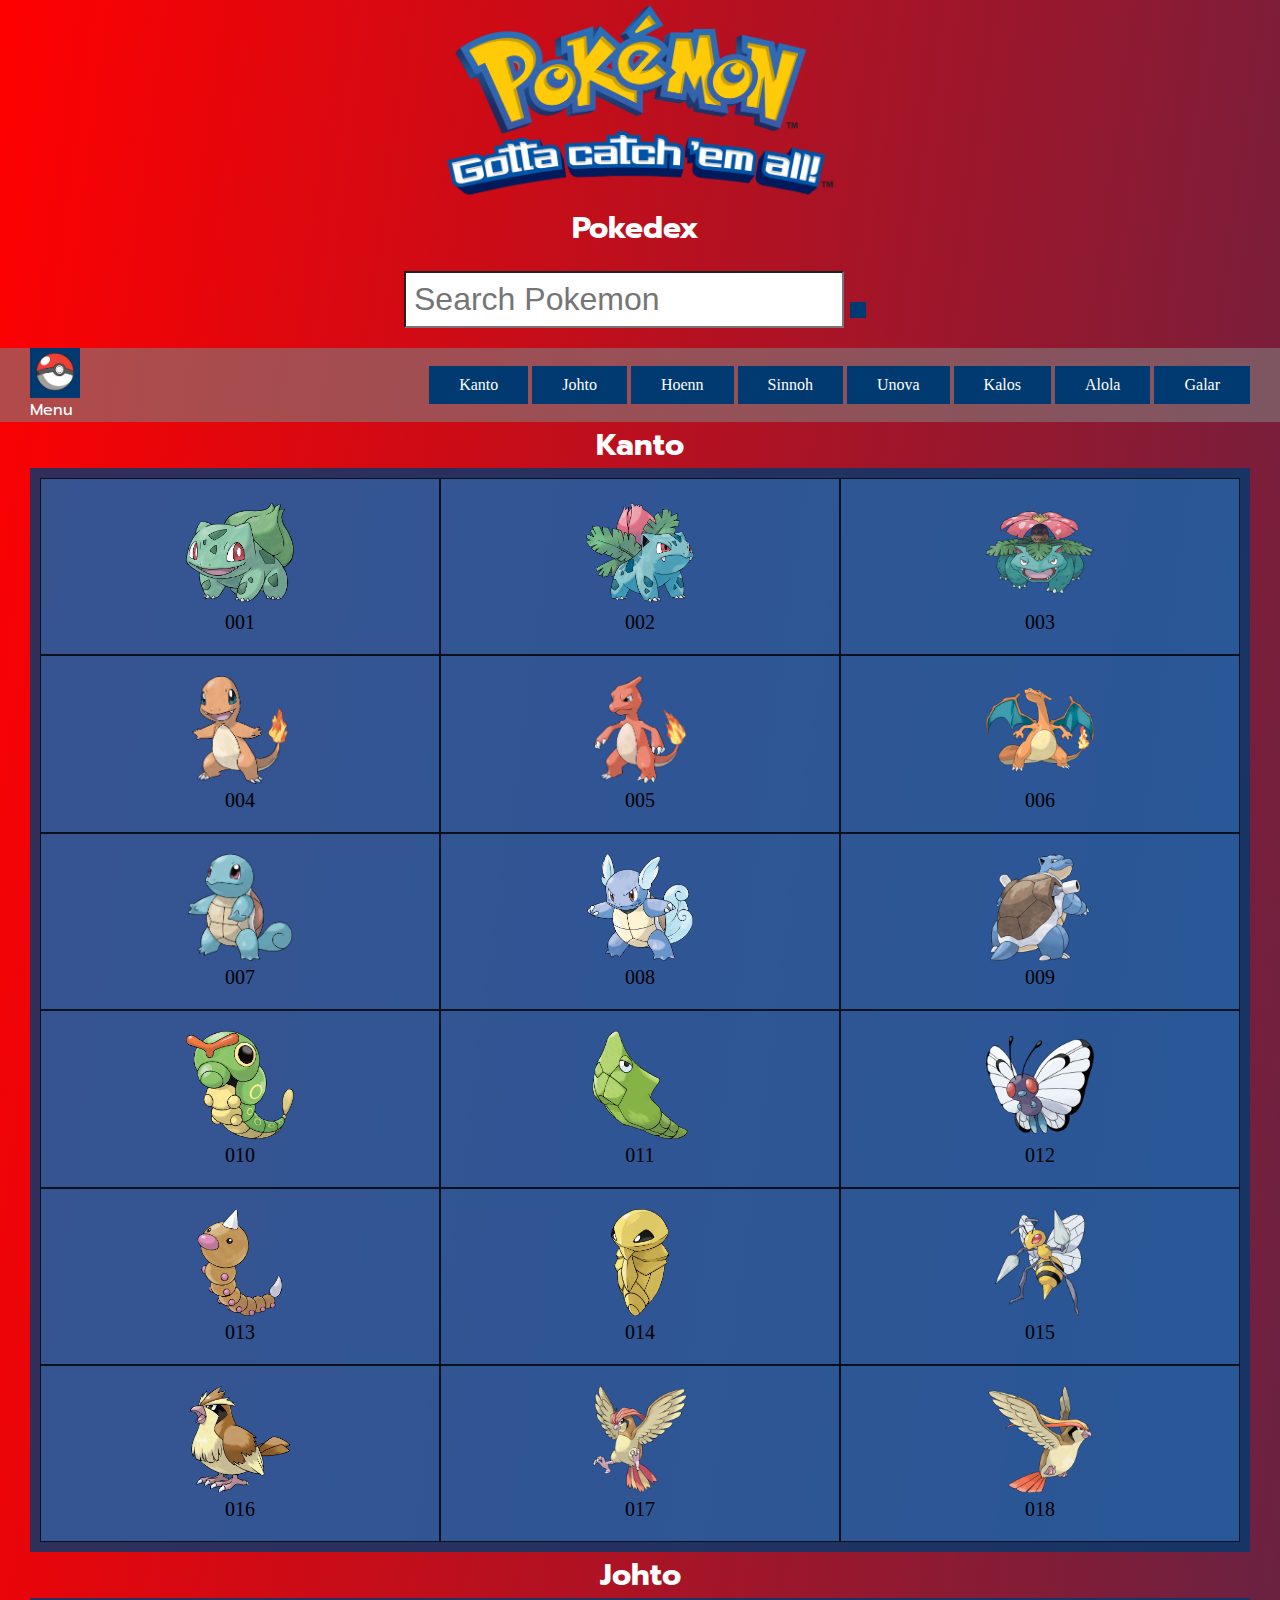
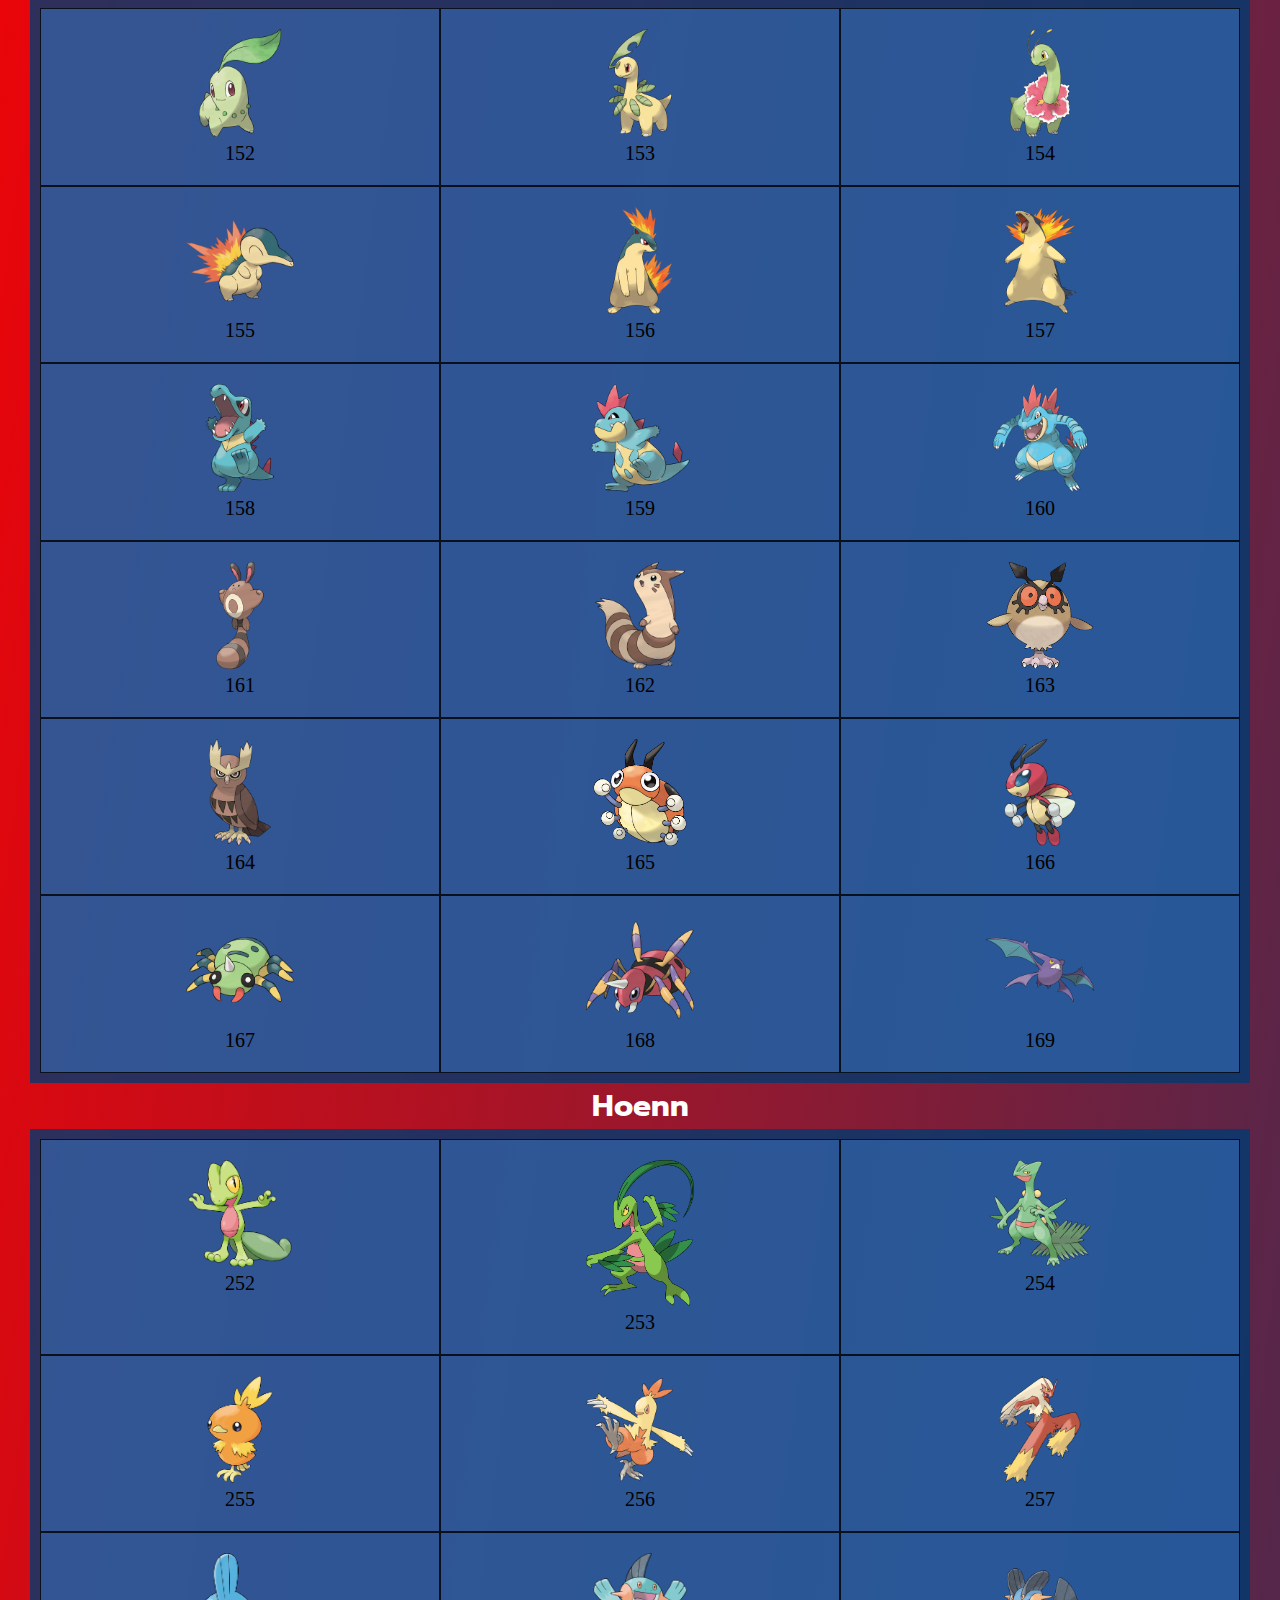
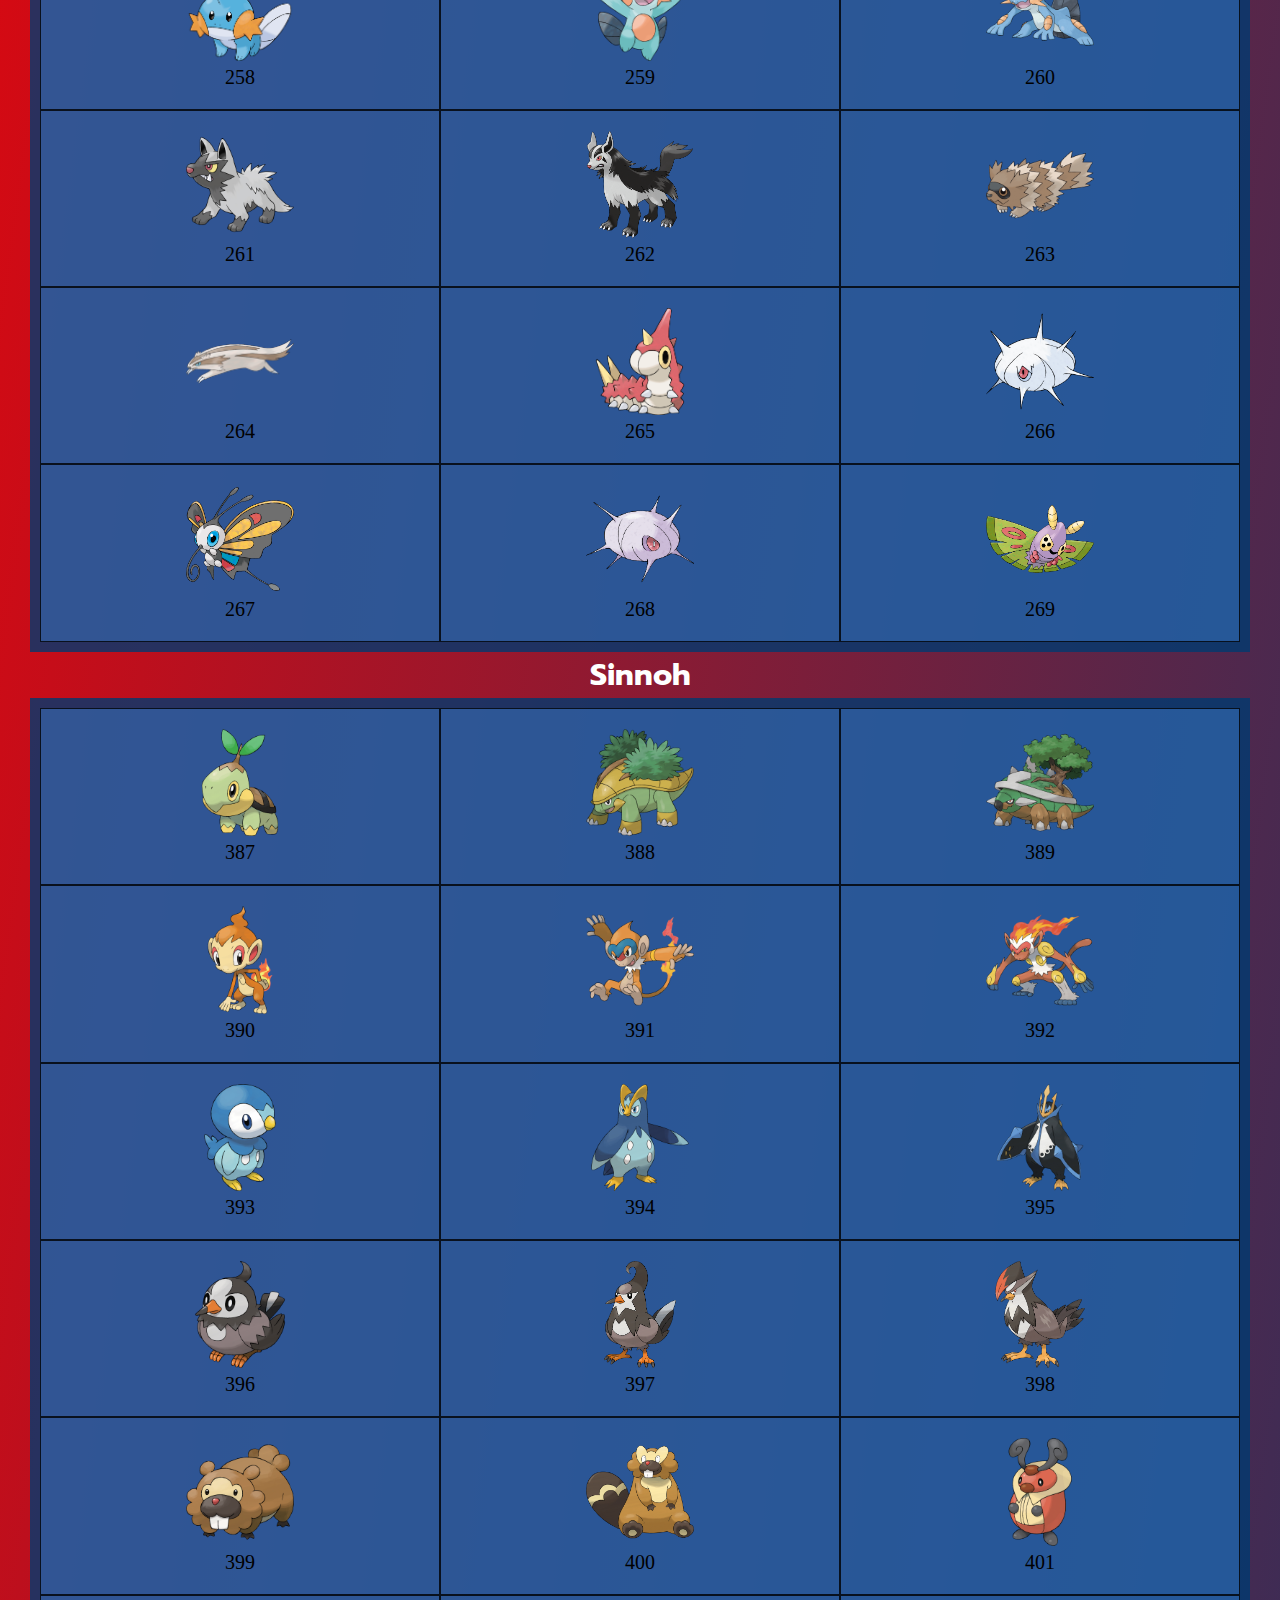
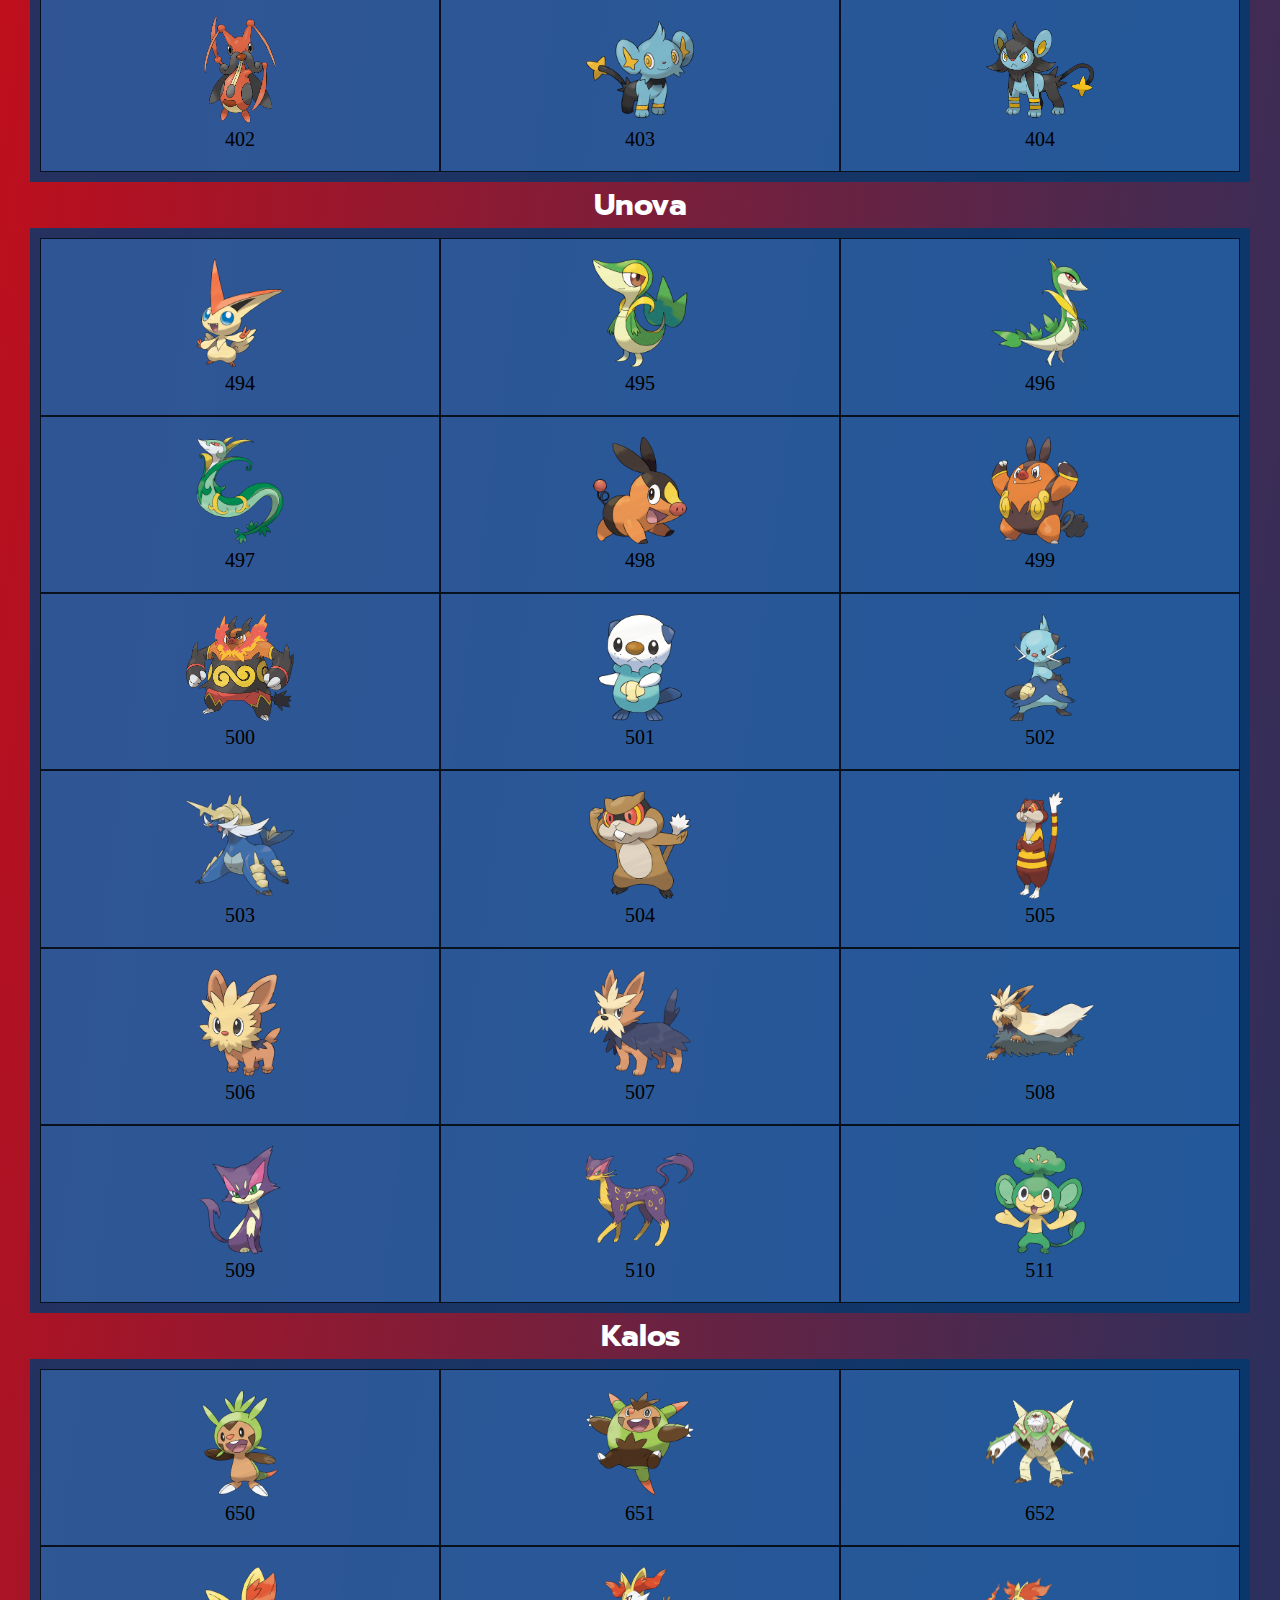
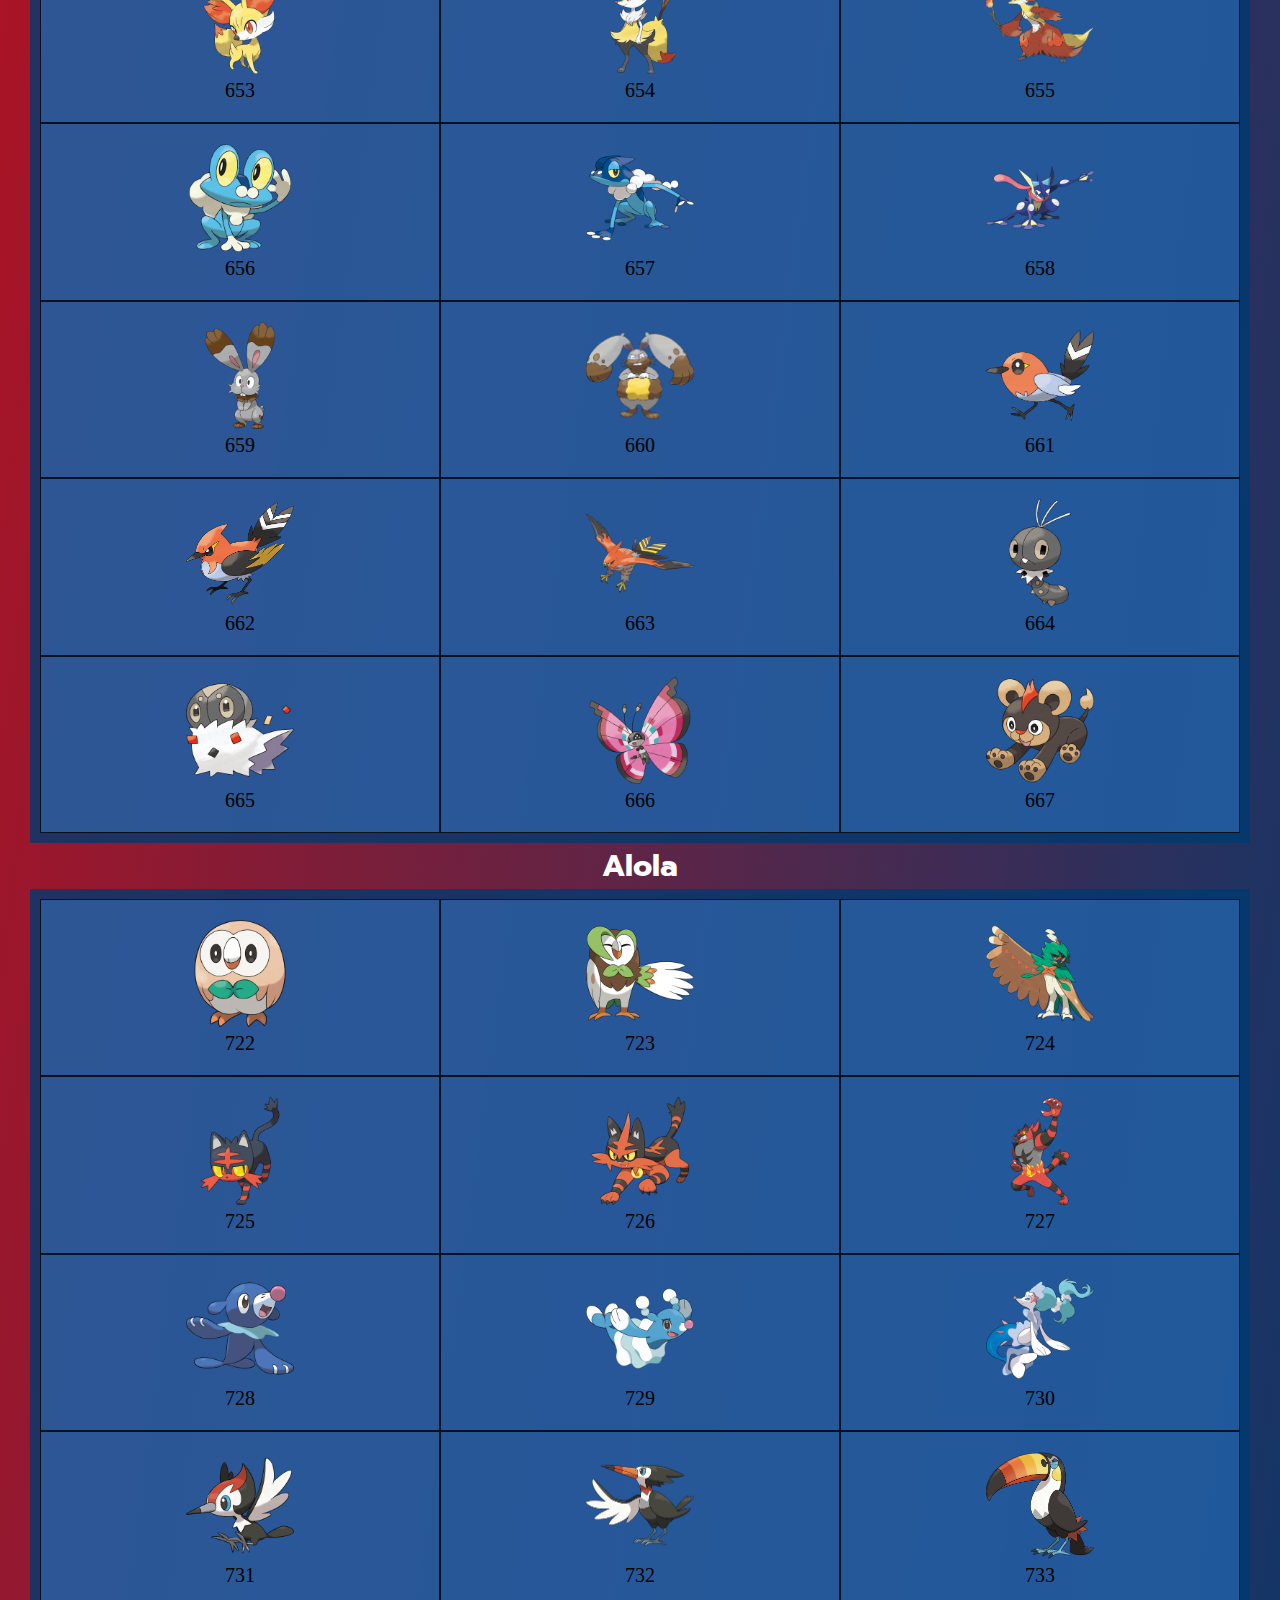
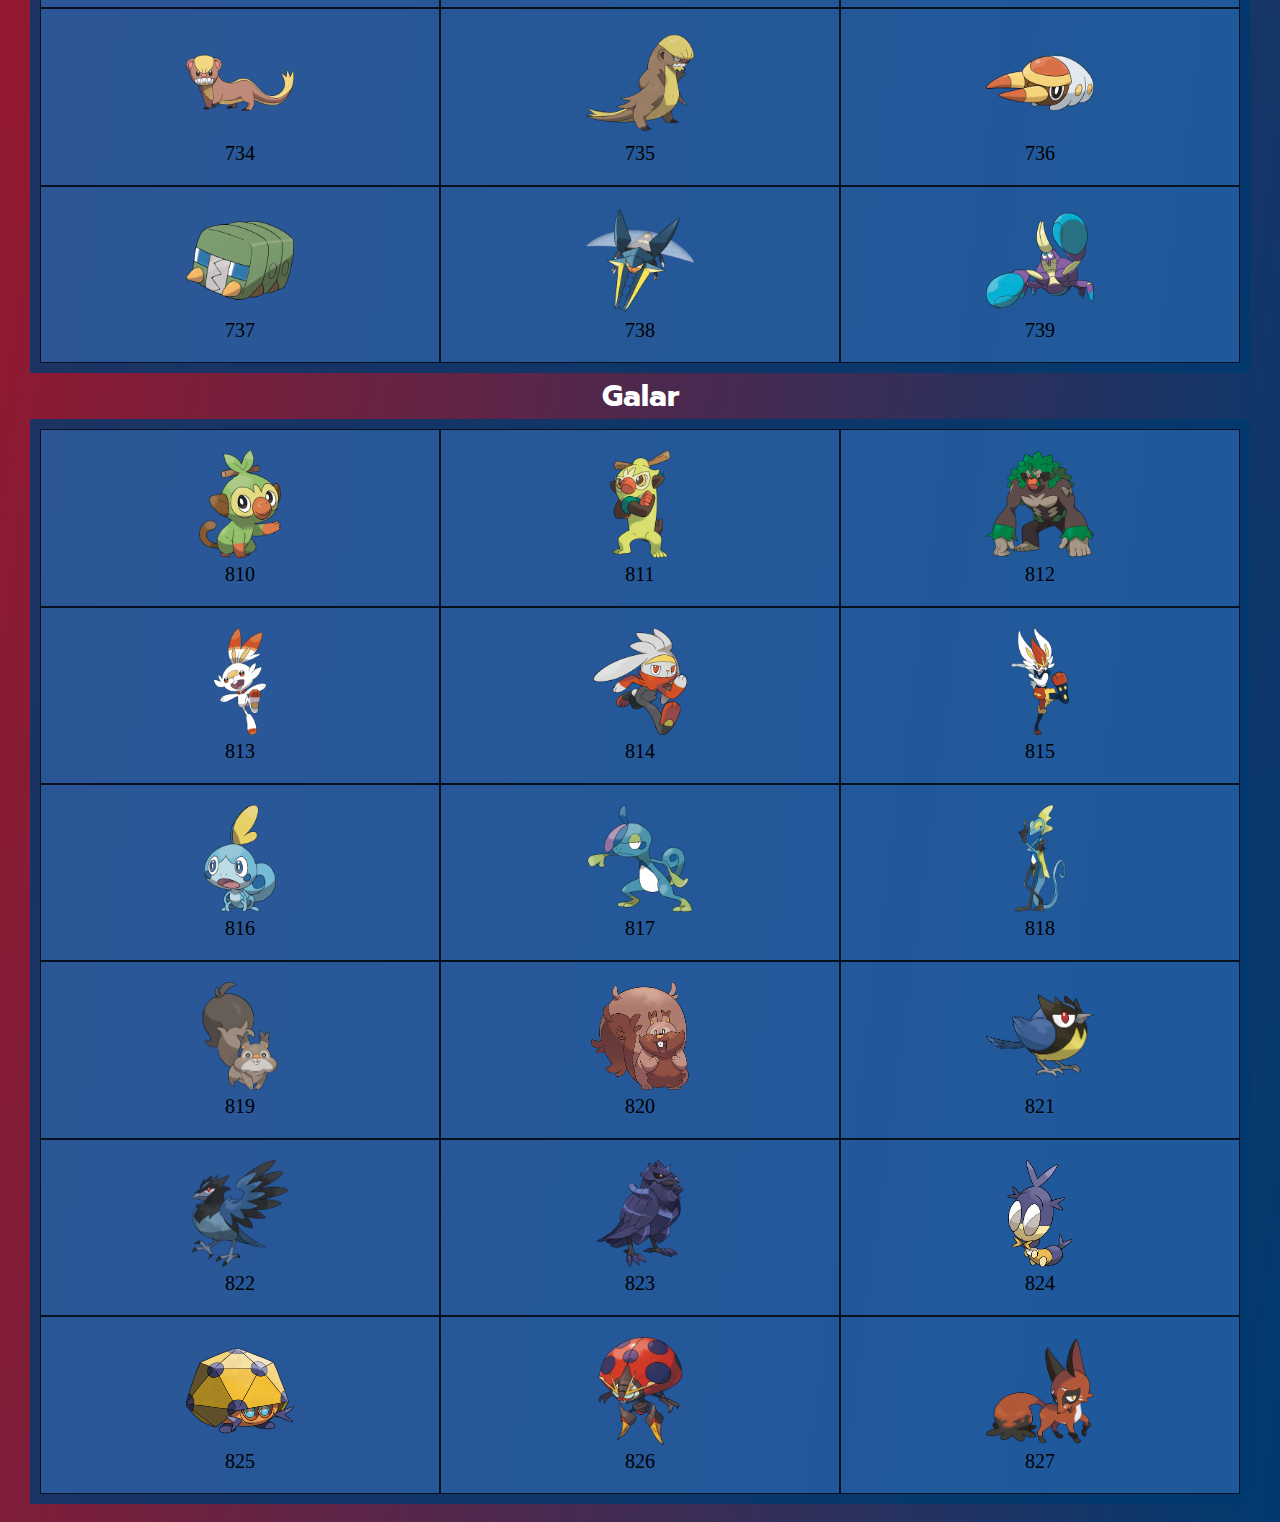
==== commit 525c85bc: "update to johto page" ====
--- a/index.html
+++ b/index.html
@@ -16,7 +16,8 @@
     <link rel="stylesheet" href="./styles.css">
 </head>
 <body id="background">
-    <img class="logo" src="Images/Pokemon Logo.png" alt="Text reading Pokemon Gotta catch 'em all">
+    <a href="index.html">
+    <img class="logo" src="Images/Pokemon Logo.png" alt="Text reading Pokemon Gotta catch 'em all"></a>
     <h2 id="pokedex">Pokedex</h2>
 
     
@@ -33,9 +34,11 @@
             </button>
         </form>
 
-<nav>
+<nav id="nav">
     <div class="pokeball">
-        <img src="Images/Pokeball.png" alt="A red pokemon ball">
+        <button id="pokeballBtn">
+            <img src="Images/Pokeball.png" alt="A red pokemon ball">
+        </button>
         <p>Menu</p>
     </div>
     <ul class="menu-ctn">
--- a/styles.css
+++ b/styles.css
@@ -4,6 +4,10 @@
     box-sizing: border-box;
 }
 
+button{
+    border: none;
+}
+
 .logo {
     height: 200px;
     margin-left: auto;
@@ -23,7 +27,6 @@
 form button{
     padding: 0.5rem;
     font-size: 2rem;
-    border: none;
     background: white ;
 }
 form button{
@@ -76,7 +79,21 @@
     }
 }
 .pokeball img{
-    width: 30%;
+    width: 80%;
+    margin: 0;
+}
+
+#pokeballBtn{
+    color: #ffcb05;
+    background: #003a70;
+    cursor: pointer;
+    transition: 0.3s ease;
+    height: 50px;
+    width: 50px;
+}
+#pokeballBtn:hover{
+    color: #003a70;
+    background: #ffcb05;
 }
 
 ul {
--- a/styles.css
+++ b/styles.css
@@ -4,6 +4,10 @@
     box-sizing: border-box;
 }
 
+button{
+    border: none;
+}
+
 .logo {
     height: 200px;
     margin-left: auto;
@@ -23,7 +27,6 @@
 form button{
     padding: 0.5rem;
     font-size: 2rem;
-    border: none;
     background: white ;
 }
 form button{
@@ -76,7 +79,21 @@
     }
 }
 .pokeball img{
-    width: 30%;
+    width: 80%;
+    margin: 0;
+}
+
+#pokeballBtn{
+    color: #ffcb05;
+    background: #003a70;
+    cursor: pointer;
+    transition: 0.3s ease;
+    height: 50px;
+    width: 50px;
+}
+#pokeballBtn:hover{
+    color: #003a70;
+    background: #ffcb05;
 }
 
 ul {
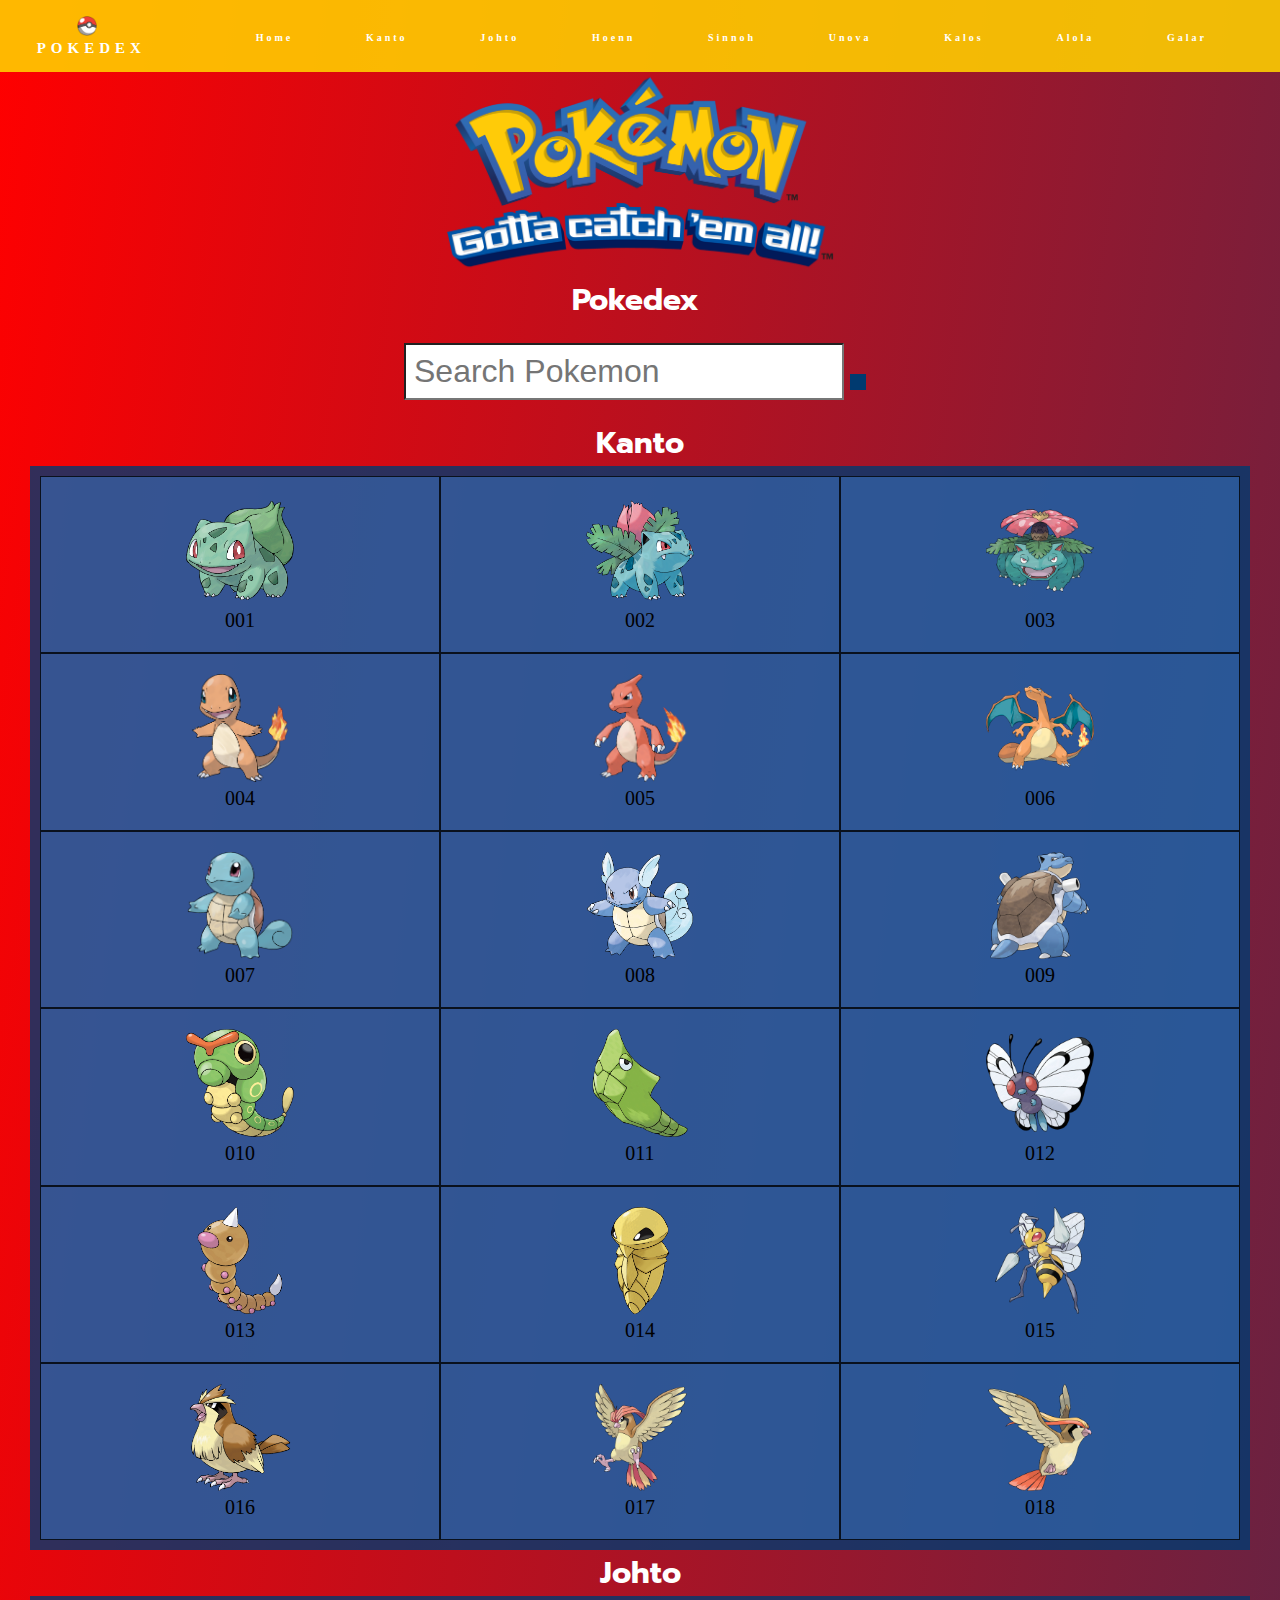
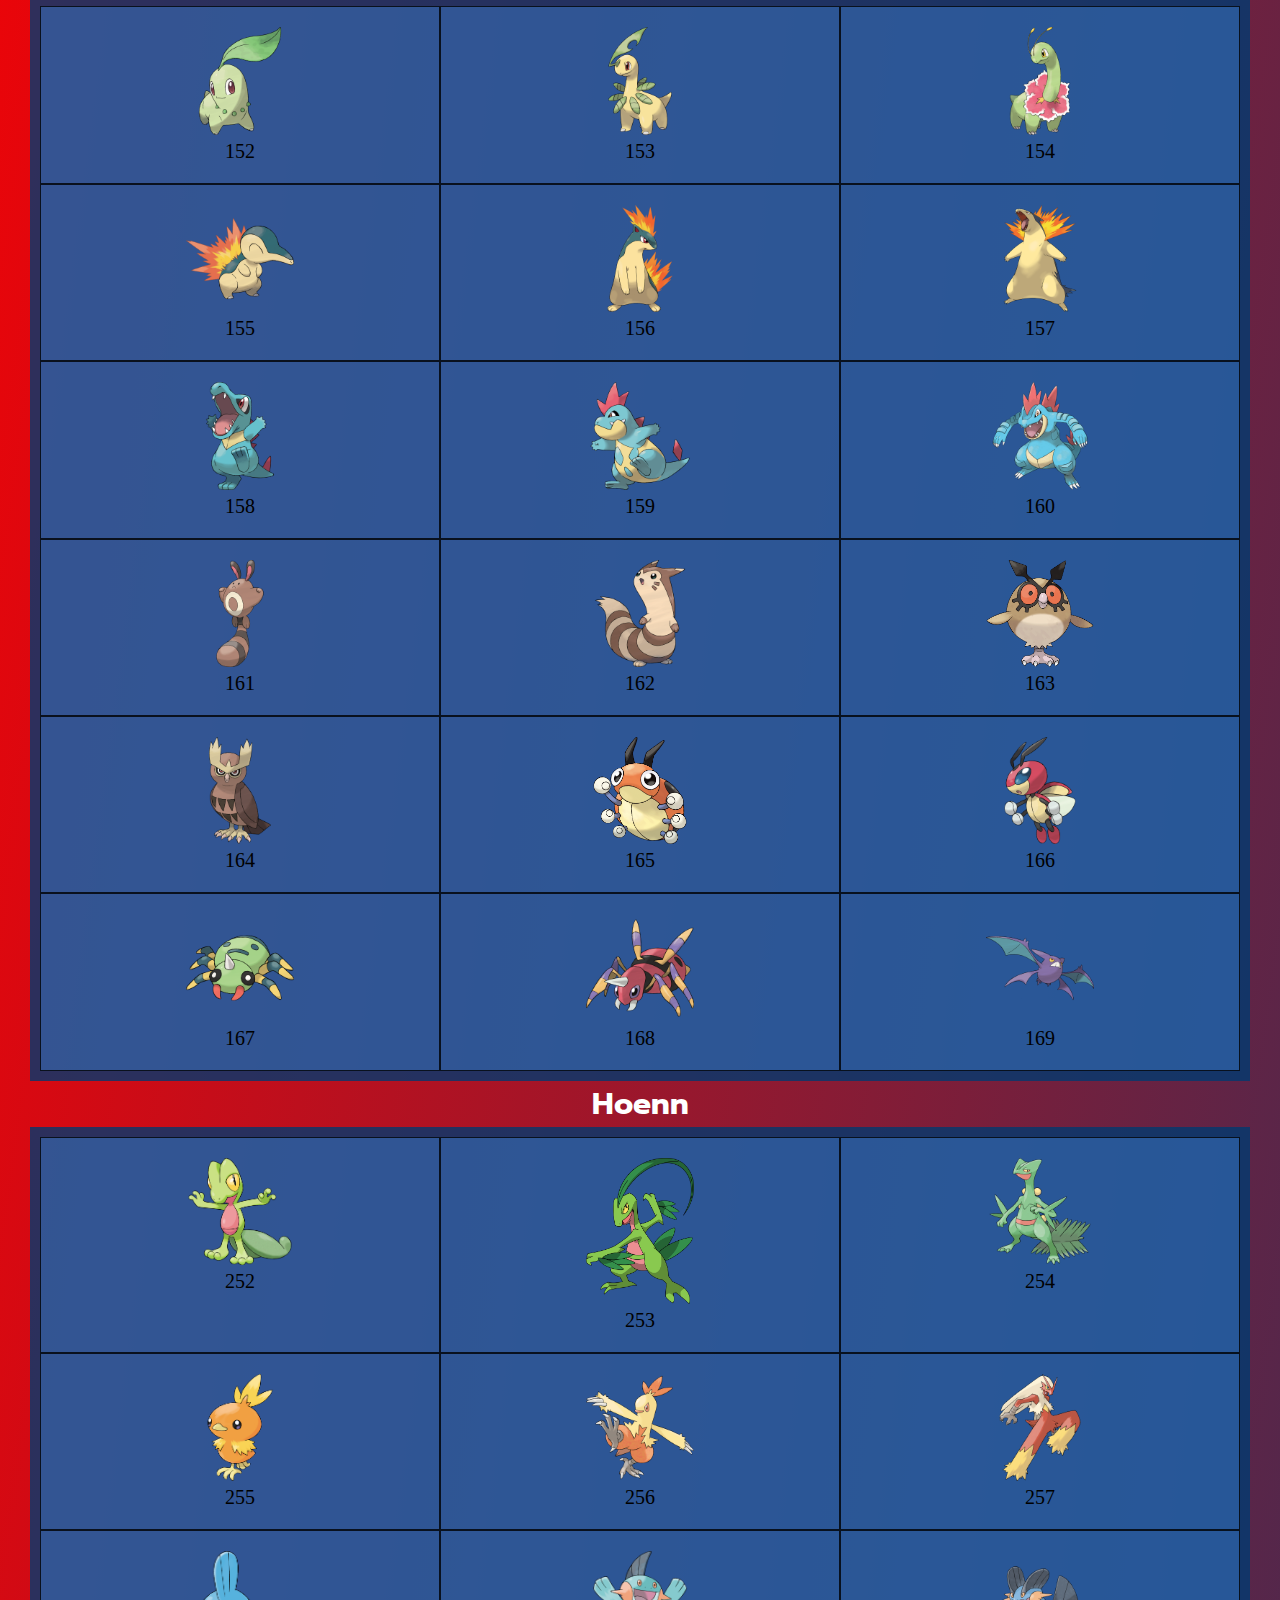
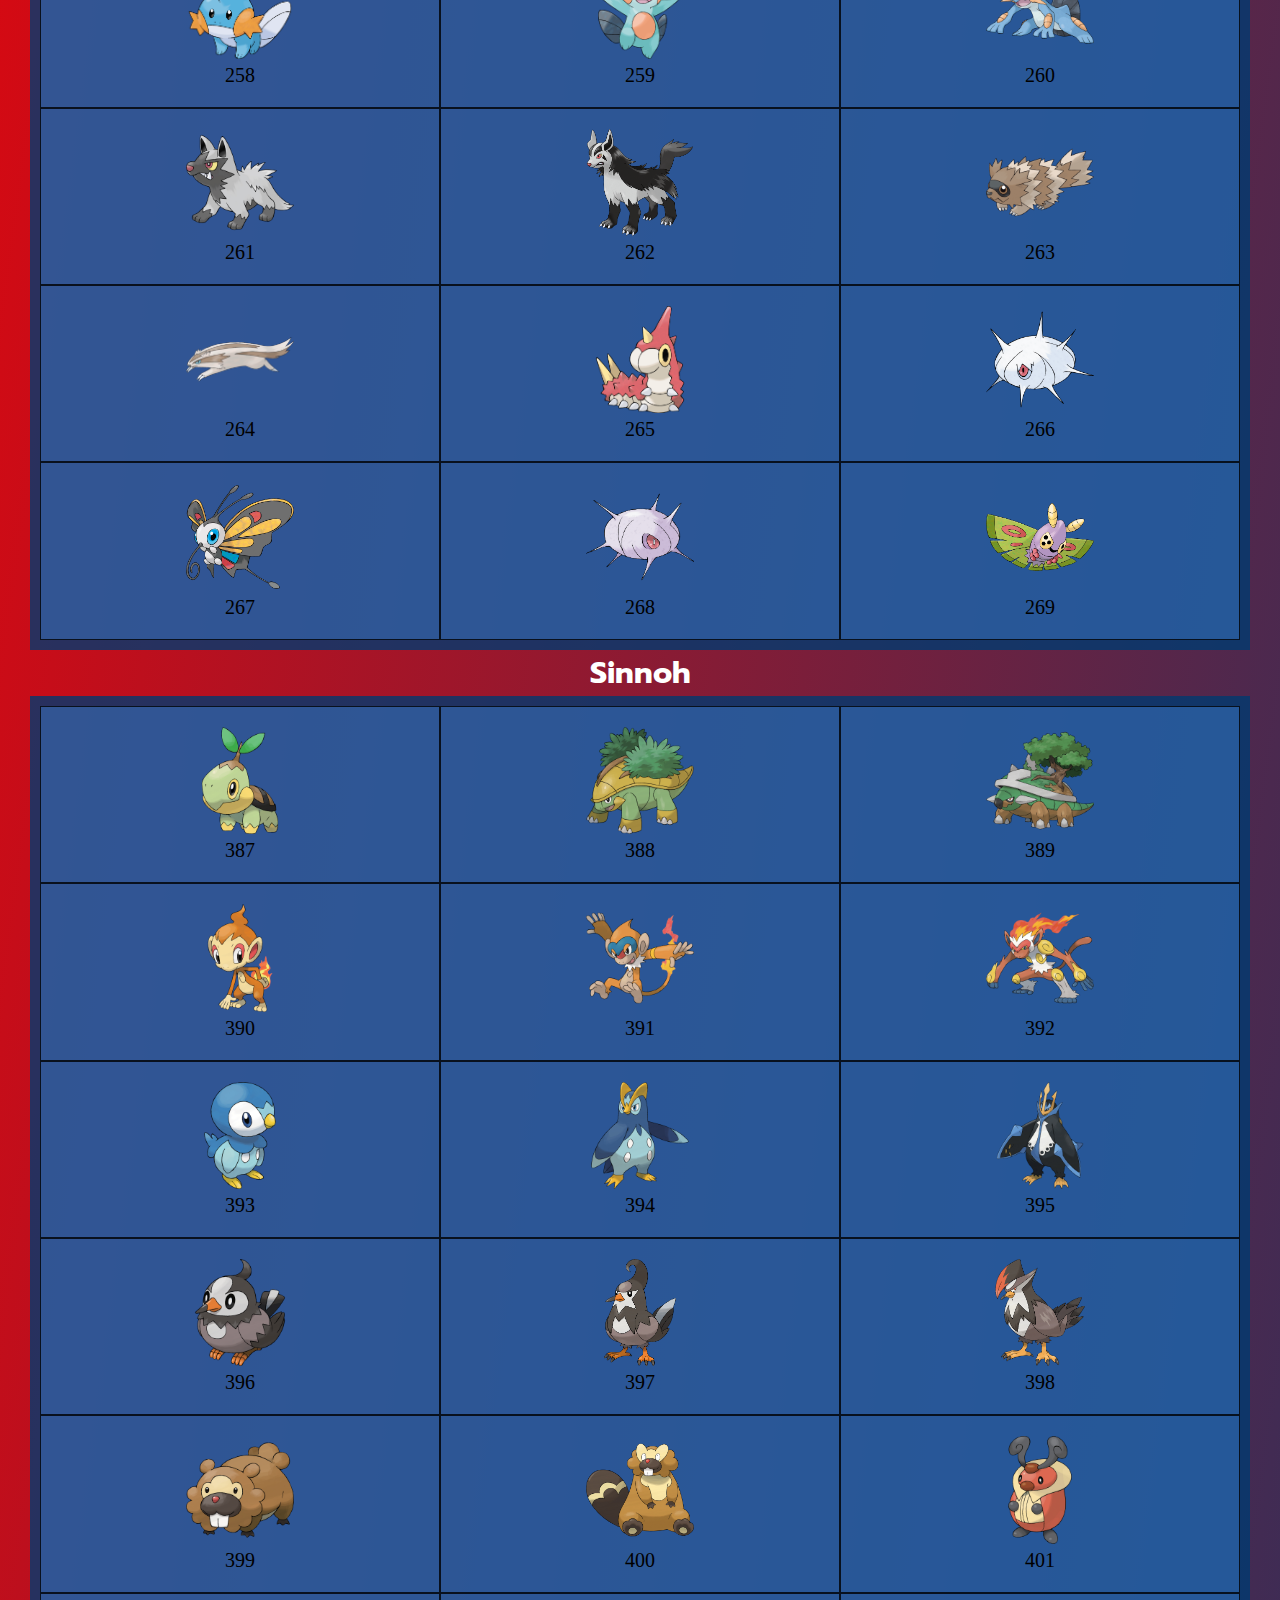
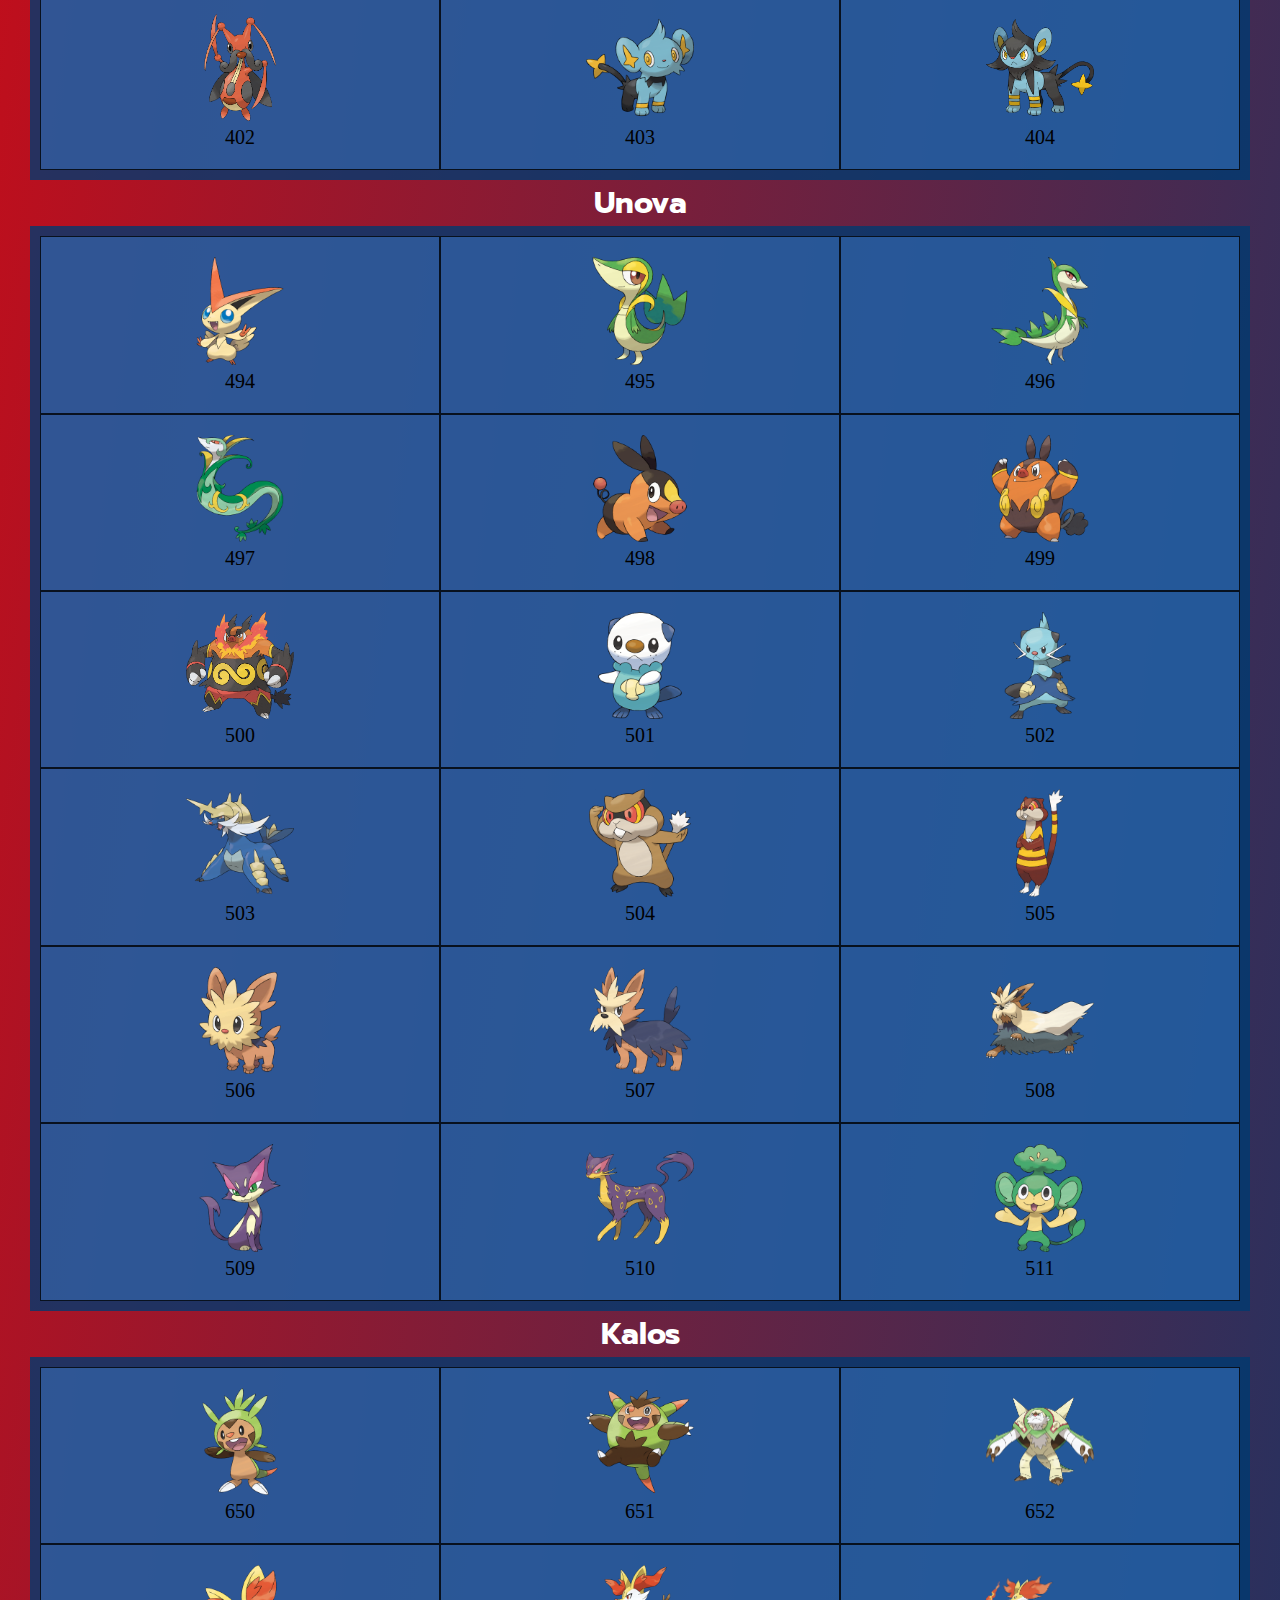
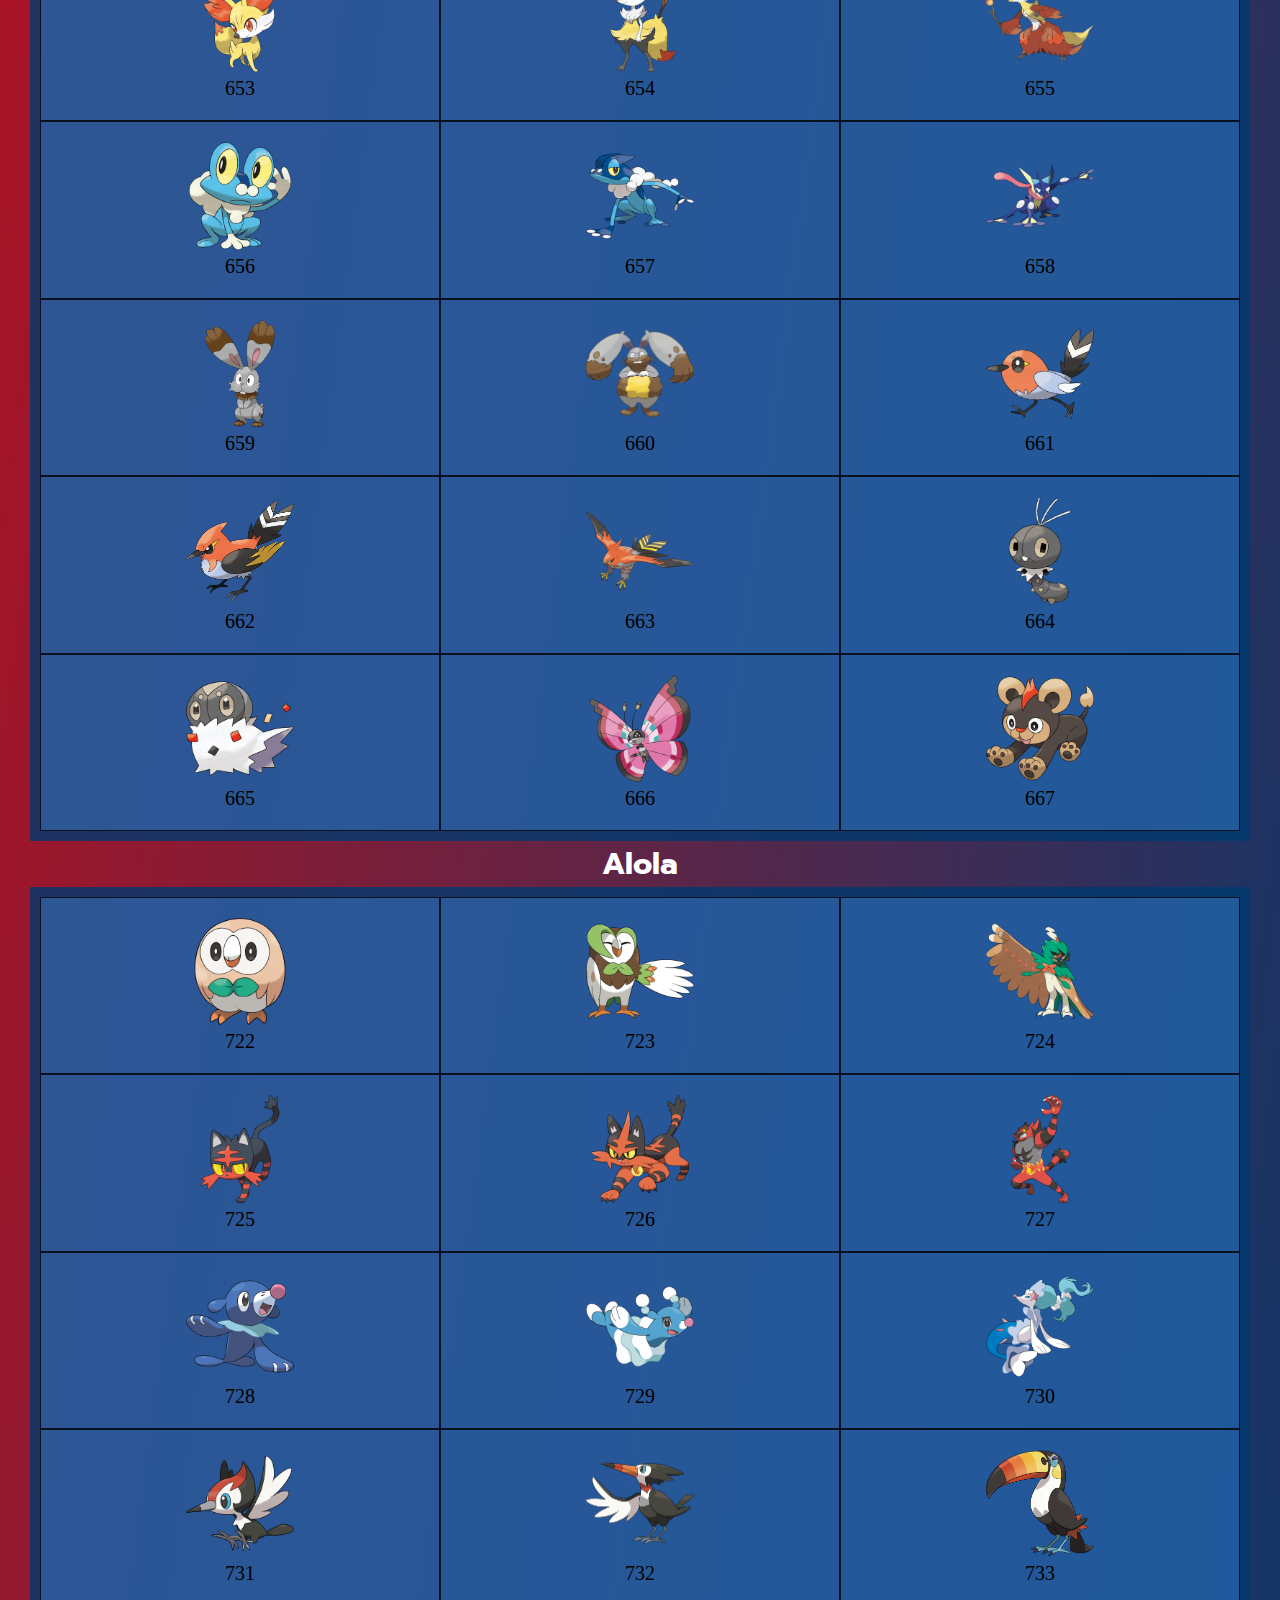
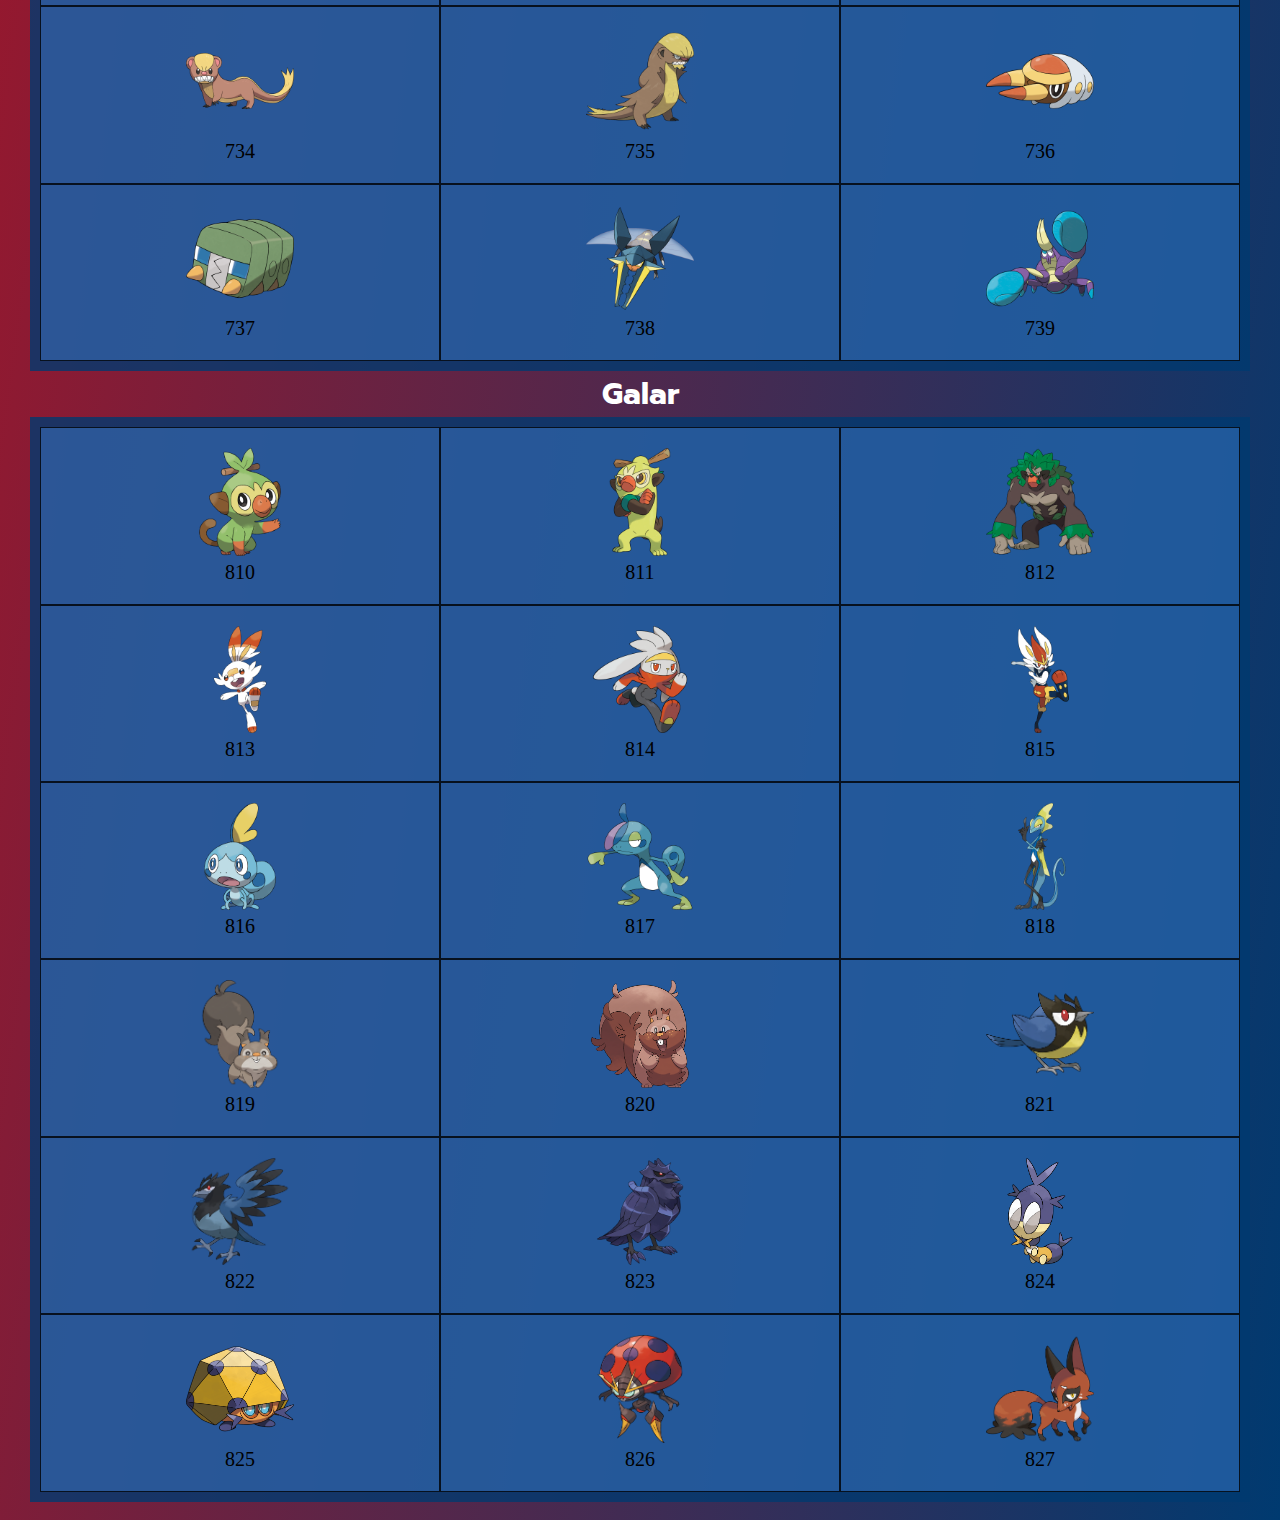
==== commit 36dd4f9b: "added navigation bar to all pages" ====
--- a/index.html
+++ b/index.html
@@ -16,92 +16,66 @@
     <link rel="stylesheet" href="./styles.css">
 </head>
 <body id="background">
-    <a href="index.html">
+
+<nav>
+    <div class="logoGen">
+        <img src="Images/Pokeball.png" alt="Pokeball"><h4>Pokedex</h4>
+    </div>
+        <ul class="nav-links">
+        <li>
+            <a href="index.html">Home</a>
+        </li>
+        <li>
+            <a href="Kanto.html">Kanto</a>
+            </li>
+        <li>
+            <a href="Johto.html">Johto</a>
+        </li>
+        <li>
+            <a href="Hoenn.html">Hoenn</a>
+        </li>
+        <li>
+            <a href="Sinnoh.html">Sinnoh</a>
+        </li>
+        <li>
+            <a href="Unova.html">Unova</a>
+        </li>
+        <li>
+            <a href="Kalos.html">Kalos</a>
+        </li>
+        <li>
+            <a href="Alola.html">Alola</a>
+        </li>
+            <li>
+                <a href="Galar.html">Galar</a>
+        </li>
+            </ul>
+        <div class="burger">
+            <div class="line1"></div>
+            <div class="line2"></div>
+            <div class="line3"></div>
+        </div>
+    </nav>
+
+<a href="index.html">
     <img class="logo" src="Images/Pokemon Logo.png" alt="Text reading Pokemon Gotta catch 'em all"></a>
     <h2 id="pokedex">Pokedex</h2>
-
-    
-    
-        <form action="" class="search">
-            <input  tabindex="1" 
-                    type="text" 
-                    id="searchBar" 
-                    name="searchBar"
-                    placeholder="Search Pokemon">
-            <button tabindex="2" 
-                    type="submit">
-                <i class="fas fa-search-plus"></i>
-            </button>
-        </form>
-
-<nav id="nav">
-    <div class="pokeball">
-        <button id="pokeballBtn">
-            <img src="Images/Pokeball.png" alt="A red pokemon ball">
+    
+        
+        
+    <form action="" class="search">
+        <input  tabindex="1" 
+                type="text" 
+                id="searchBar" 
+                name="searchBar"
+                placeholder="Search Pokemon">
+        <button tabindex="2" 
+                type="submit">
+            <i class="fas fa-search-plus"></i>
         </button>
-        <p>Menu</p>
-    </div>
-    <ul class="menu-ctn">
-        <li id="menu">Kanto
-            <ul id="dropdown">
-                <a href="Kanto.html">Bulbasaur</a>
-                <a href="Kanto.html">Ivysaur</a>
-                <a href="Kanto.html">Venasaur</a>
-            </ul>
-        </li>
-        <li id="menu2">Johto
-            <ul id="dropdown2">
-            <a href="Johto.html">Chikorita</a>
-            <a href="Johto.html">Bayleef</a>
-            <a href="Johto.html">Meganium</a>
-            </ul>
-        </li>
-        <li id="menu3">Hoenn
-            <ul id="dropdown3">
-                <a href="Hoenn.html">Treecko</a>
-                <a href="Hoenn.html">Grovyle</a>
-                <a href="Hoenn.html">Sceptile</a>
-            </ul>
-        </li>
-        <li id="menu4">Sinnoh
-            <ul id="dropdown4">
-                <a href="#">Turtwig</a>
-                <a href="#">Grotle</a>
-                <a href="#">Torterra</a>
-            </ul>
-        </li>
-        <li id="menu5">Unova
-            <ul id="dropdown5">
-                <a href="Treecko.html">Victini</a>
-                <a href="#">Snivy</a>
-                <a href="#">Servine</a>
-                <a href="#">Serperior</a>
-            </ul>
-        </li>
-        <li id="menu6">Kalos
-            <ul id="dropdown6">
-                <a href="#">Chespin</a>
-                <a href="#">Quilladin</a>
-                <a href="#">Chesnaught</a>
-            </ul>
-        </li>
-        <li id="menu7">Alola
-            <ul id="dropdown7">
-                <a href="#">Rowlet</a>
-                <a href="#">Dartrix</a>
-                <a href="#">Decidueye</a>
-            </ul>
-        </li>
-        <li id="menu8">Galar
-            <ul id="dropdown8">
-                <a href="#">Grookey</a>
-                <a href="#">Thwackey</a>
-                <a href="#">Rillaboom</a>
-            </ul>
-        </li>
-    </ul>
-</nav>
-    
+    </form>
+    
+
 <div>
     <h3>Kanto</h3>
     <div class="grid-container">
--- a/styles.css
+++ b/styles.css
@@ -53,210 +53,108 @@
 }
 
 nav{
-    background-color: rgba(128, 126, 126, 0.589);
     display: flex;
-    justify-content: space-between;
+    justify-content: space-around;
     align-items: center;
-    padding-right: 30px;
-    padding-left: 30px;
-}
-nav p{
-    font-family: 'prompt', sans-serif;
+    min-height: 8vh;
+    background-color: rgba(255, 208, 0, 0.883);
+}
+.logoGen{
     color: white;
-    text-align: left;
-}
-
-.pokeball {
-    width: 15%;
-}
-@media only screen and (max-width: 600px){
-    nav{
-        background-color: rgba(255, 0, 0, 0);
-    }
-    .pokeball{
-        margin-left: auto;
-        margin-right: auto;
-    }
-}
-.pokeball img{
+    text-transform: uppercase;
+    letter-spacing: 5px;
+    font-size: 15px;
+}
+.logoGen img{
+    height: 20px;
+    justify-content: center;
+    margin: 0 40px;
+}
+.nav-links{
+    display: flex;
+    justify-content: space-around;
     width: 80%;
-    margin: 0;
-}
-
-#pokeballBtn{
-    color: #ffcb05;
-    background: #003a70;
+}
+.nav-links li{
+    list-style: none;
+}
+.nav-links a{
+    color: white;
+    text-decoration: none;
+    letter-spacing: 3px;
+    font-weight: bold;
+    font-size: 10px;
+}
+.burger{
+    display: none;
     cursor: pointer;
-    transition: 0.3s ease;
-    height: 50px;
-    width: 50px;
-}
-#pokeballBtn:hover{
-    color: #003a70;
-    background: #ffcb05;
-}
-
-ul {
-    list-style: none;
-}
-
-.menu-ctn > li {
-    display: inline-block;
-    background-color:  #003a70;
-    padding: 10px 30px;
-    transition: all 0.8s ease;
-    position: relative;
-    color: white;
-}
-@media only screen and (max-width: 600px) {
-    #menu,#menu2,#menu3,#menu4,#menu5,#menu6,#menu7,#menu8{
-        display: none;
-    }
-}
-
-.menu-ctn li:hover{
-    cursor: pointer;
-    background-color: #ffcb05;
-}
-
-#dropdown{
-    position: absolute;
-    width: 100%;
-    display: none;
-    font-family: 'Prompt', sans-serif;
-    background-color:#3d7dca;
-    z-index: 1;
-    text-align: center;
-    left: 0;
-    top: 100%;
-}
-#dropdown a {
-    padding: 10px 15px;
-}
-#dropdown.active {
-    display: block;
-}
-
-#dropdown2{
-    position: absolute;
-    width: 100%;
-    display: none;
-    font-family: 'Prompt', sans-serif;
-    background-color: #3d7dca;
-    z-index: 1;
-    text-align: center;
-    left: 0;
-    top: 100%;
-}
-#dropdown2 a {
-    padding: 10px 15px;
-}
-#dropdown2.active {
-    display: block;
-}
-
-#dropdown3{
-    position: absolute;
-    width: 100%;
-    display: none;
-    font-family: 'Prompt', sans-serif;
-    background-color: #3d7dca;
-    z-index: 1;
-    text-align: center;
-    left: 0;
-    top: 100%;
-}
-#dropdown3 a {
-    padding: 10px 15px;
-}
-#dropdown3.active {
-    display: block;
-}
-#dropdown4{
-    position: absolute;
-    width: 100%;
-    display: none;
-    font-family: 'Prompt', sans-serif;
-    background-color:#3d7dca;
-    z-index: 1;
-    text-align: center;
-    left: 0;
-    top: 100%;
-}
-#dropdown4 a {
-    padding: 10px 15px;
-}
-#dropdown4.active {
-    display: block;
-}
-#dropdown5{
-    position: absolute;
-    width: 100%;
-    display: none;
-    font-family: 'Prompt', sans-serif;
-    background-color:#3d7dca;
-    z-index: 1;
-    text-align: center;
-    left: 0;
-    top: 100%;
-}
-#dropdown5 a {
-    padding: 10px 15px;
-}
-#dropdown5.active {
-    display: block;
-}
-#dropdown6{
-    position: absolute;
-    width: 100%;
-    display: none;
-    font-family: 'Prompt', sans-serif;
-    background-color:#3d7dca;
-    z-index: 1;
-    text-align: center;
-    left: 0;
-    top: 100%;
-}
-#dropdown6 a {
-    padding: 10px 15px;
-}
-#dropdown6.active {
-    display: block;
-}
-#dropdown7{
-    position: absolute;
-    width: 100%;
-    display: none;
-    font-family: 'Prompt', sans-serif;
-    background-color:#3d7dca;
-    z-index: 1;
-    text-align: center;
-    left: 0;
-    top: 100%;
-}
-#dropdown7 a {
-    padding: 10px 15px;
-}
-#dropdown7.active {
-    display: block;
-}
-#dropdown8{
-    position: absolute;
-    width: 100%;
-    display: none;
-    font-family: 'Prompt', sans-serif;
-    background-color:#3d7dca;
-    z-index: 1;
-    text-align: center;
-    left: 0;
-    top: 100%;
-}
-#dropdown8 a {
-    padding: 10px 15px;
-}
-#dropdown8.active {
-    display: block;
-}
+}
+.burger div{
+    width: 20px;
+    height: 2px;
+    background-color: white;
+    margin: 5px;
+    transition: all 0.3s ease;
+}
+
+@media screen and (max-width: 1024px) {
+    .nav-links{
+        display: flex;
+        justify-content: space-around;
+        width: 80%;
+    }
+}
+
+@media screen and (max-width: 768px) {
+    body{
+        overflow-x: hidden;
+    }
+    .nav-links{
+       position: absolute;
+       right: 0px;
+       height: 92vh; 
+       top: 8vh;
+       background-color: rgba(255, 208, 0, 0.883);
+       display: flex;
+       flex-direction: column;
+       align-items: center;
+       width: 50%;
+       transform: translateX(100%);
+       transition: transform 0.5s ease-in;
+    }
+    .nav-links li{
+        opacity: 0;
+    }
+    .burger{
+        display: block;
+    }
+}
+
+.nav-active{
+    transform: translateX(0%);
+}
+
+@keyframes navLinkFade{
+    from{
+        opacity: 0;
+        transform: translateX(50px);
+    }
+    to{
+        opacity: 1;
+        transform: translateX(0px);
+    }
+}
+
+.toggle .line1{
+    transform: rotate(-45deg) translate(-5px,5px);
+}
+.toggle .line2{
+    opacity: 0;
+}
+.toggle .line3{
+    transform: rotate(45deg) translate(-5px,-5px);
+}
+
 
 h3{
     text-align: center;
--- a/styles.css
+++ b/styles.css
@@ -53,210 +53,108 @@
 }
 
 nav{
-    background-color: rgba(128, 126, 126, 0.589);
     display: flex;
-    justify-content: space-between;
+    justify-content: space-around;
     align-items: center;
-    padding-right: 30px;
-    padding-left: 30px;
-}
-nav p{
-    font-family: 'prompt', sans-serif;
+    min-height: 8vh;
+    background-color: rgba(255, 208, 0, 0.883);
+}
+.logoGen{
     color: white;
-    text-align: left;
-}
-
-.pokeball {
-    width: 15%;
-}
-@media only screen and (max-width: 600px){
-    nav{
-        background-color: rgba(255, 0, 0, 0);
-    }
-    .pokeball{
-        margin-left: auto;
-        margin-right: auto;
-    }
-}
-.pokeball img{
+    text-transform: uppercase;
+    letter-spacing: 5px;
+    font-size: 15px;
+}
+.logoGen img{
+    height: 20px;
+    justify-content: center;
+    margin: 0 40px;
+}
+.nav-links{
+    display: flex;
+    justify-content: space-around;
     width: 80%;
-    margin: 0;
-}
-
-#pokeballBtn{
-    color: #ffcb05;
-    background: #003a70;
+}
+.nav-links li{
+    list-style: none;
+}
+.nav-links a{
+    color: white;
+    text-decoration: none;
+    letter-spacing: 3px;
+    font-weight: bold;
+    font-size: 10px;
+}
+.burger{
+    display: none;
     cursor: pointer;
-    transition: 0.3s ease;
-    height: 50px;
-    width: 50px;
-}
-#pokeballBtn:hover{
-    color: #003a70;
-    background: #ffcb05;
-}
-
-ul {
-    list-style: none;
-}
-
-.menu-ctn > li {
-    display: inline-block;
-    background-color:  #003a70;
-    padding: 10px 30px;
-    transition: all 0.8s ease;
-    position: relative;
-    color: white;
-}
-@media only screen and (max-width: 600px) {
-    #menu,#menu2,#menu3,#menu4,#menu5,#menu6,#menu7,#menu8{
-        display: none;
-    }
-}
-
-.menu-ctn li:hover{
-    cursor: pointer;
-    background-color: #ffcb05;
-}
-
-#dropdown{
-    position: absolute;
-    width: 100%;
-    display: none;
-    font-family: 'Prompt', sans-serif;
-    background-color:#3d7dca;
-    z-index: 1;
-    text-align: center;
-    left: 0;
-    top: 100%;
-}
-#dropdown a {
-    padding: 10px 15px;
-}
-#dropdown.active {
-    display: block;
-}
-
-#dropdown2{
-    position: absolute;
-    width: 100%;
-    display: none;
-    font-family: 'Prompt', sans-serif;
-    background-color: #3d7dca;
-    z-index: 1;
-    text-align: center;
-    left: 0;
-    top: 100%;
-}
-#dropdown2 a {
-    padding: 10px 15px;
-}
-#dropdown2.active {
-    display: block;
-}
-
-#dropdown3{
-    position: absolute;
-    width: 100%;
-    display: none;
-    font-family: 'Prompt', sans-serif;
-    background-color: #3d7dca;
-    z-index: 1;
-    text-align: center;
-    left: 0;
-    top: 100%;
-}
-#dropdown3 a {
-    padding: 10px 15px;
-}
-#dropdown3.active {
-    display: block;
-}
-#dropdown4{
-    position: absolute;
-    width: 100%;
-    display: none;
-    font-family: 'Prompt', sans-serif;
-    background-color:#3d7dca;
-    z-index: 1;
-    text-align: center;
-    left: 0;
-    top: 100%;
-}
-#dropdown4 a {
-    padding: 10px 15px;
-}
-#dropdown4.active {
-    display: block;
-}
-#dropdown5{
-    position: absolute;
-    width: 100%;
-    display: none;
-    font-family: 'Prompt', sans-serif;
-    background-color:#3d7dca;
-    z-index: 1;
-    text-align: center;
-    left: 0;
-    top: 100%;
-}
-#dropdown5 a {
-    padding: 10px 15px;
-}
-#dropdown5.active {
-    display: block;
-}
-#dropdown6{
-    position: absolute;
-    width: 100%;
-    display: none;
-    font-family: 'Prompt', sans-serif;
-    background-color:#3d7dca;
-    z-index: 1;
-    text-align: center;
-    left: 0;
-    top: 100%;
-}
-#dropdown6 a {
-    padding: 10px 15px;
-}
-#dropdown6.active {
-    display: block;
-}
-#dropdown7{
-    position: absolute;
-    width: 100%;
-    display: none;
-    font-family: 'Prompt', sans-serif;
-    background-color:#3d7dca;
-    z-index: 1;
-    text-align: center;
-    left: 0;
-    top: 100%;
-}
-#dropdown7 a {
-    padding: 10px 15px;
-}
-#dropdown7.active {
-    display: block;
-}
-#dropdown8{
-    position: absolute;
-    width: 100%;
-    display: none;
-    font-family: 'Prompt', sans-serif;
-    background-color:#3d7dca;
-    z-index: 1;
-    text-align: center;
-    left: 0;
-    top: 100%;
-}
-#dropdown8 a {
-    padding: 10px 15px;
-}
-#dropdown8.active {
-    display: block;
-}
+}
+.burger div{
+    width: 20px;
+    height: 2px;
+    background-color: white;
+    margin: 5px;
+    transition: all 0.3s ease;
+}
+
+@media screen and (max-width: 1024px) {
+    .nav-links{
+        display: flex;
+        justify-content: space-around;
+        width: 80%;
+    }
+}
+
+@media screen and (max-width: 768px) {
+    body{
+        overflow-x: hidden;
+    }
+    .nav-links{
+       position: absolute;
+       right: 0px;
+       height: 92vh; 
+       top: 8vh;
+       background-color: rgba(255, 208, 0, 0.883);
+       display: flex;
+       flex-direction: column;
+       align-items: center;
+       width: 50%;
+       transform: translateX(100%);
+       transition: transform 0.5s ease-in;
+    }
+    .nav-links li{
+        opacity: 0;
+    }
+    .burger{
+        display: block;
+    }
+}
+
+.nav-active{
+    transform: translateX(0%);
+}
+
+@keyframes navLinkFade{
+    from{
+        opacity: 0;
+        transform: translateX(50px);
+    }
+    to{
+        opacity: 1;
+        transform: translateX(0px);
+    }
+}
+
+.toggle .line1{
+    transform: rotate(-45deg) translate(-5px,5px);
+}
+.toggle .line2{
+    opacity: 0;
+}
+.toggle .line3{
+    transform: rotate(45deg) translate(-5px,-5px);
+}
+
 
 h3{
     text-align: center;
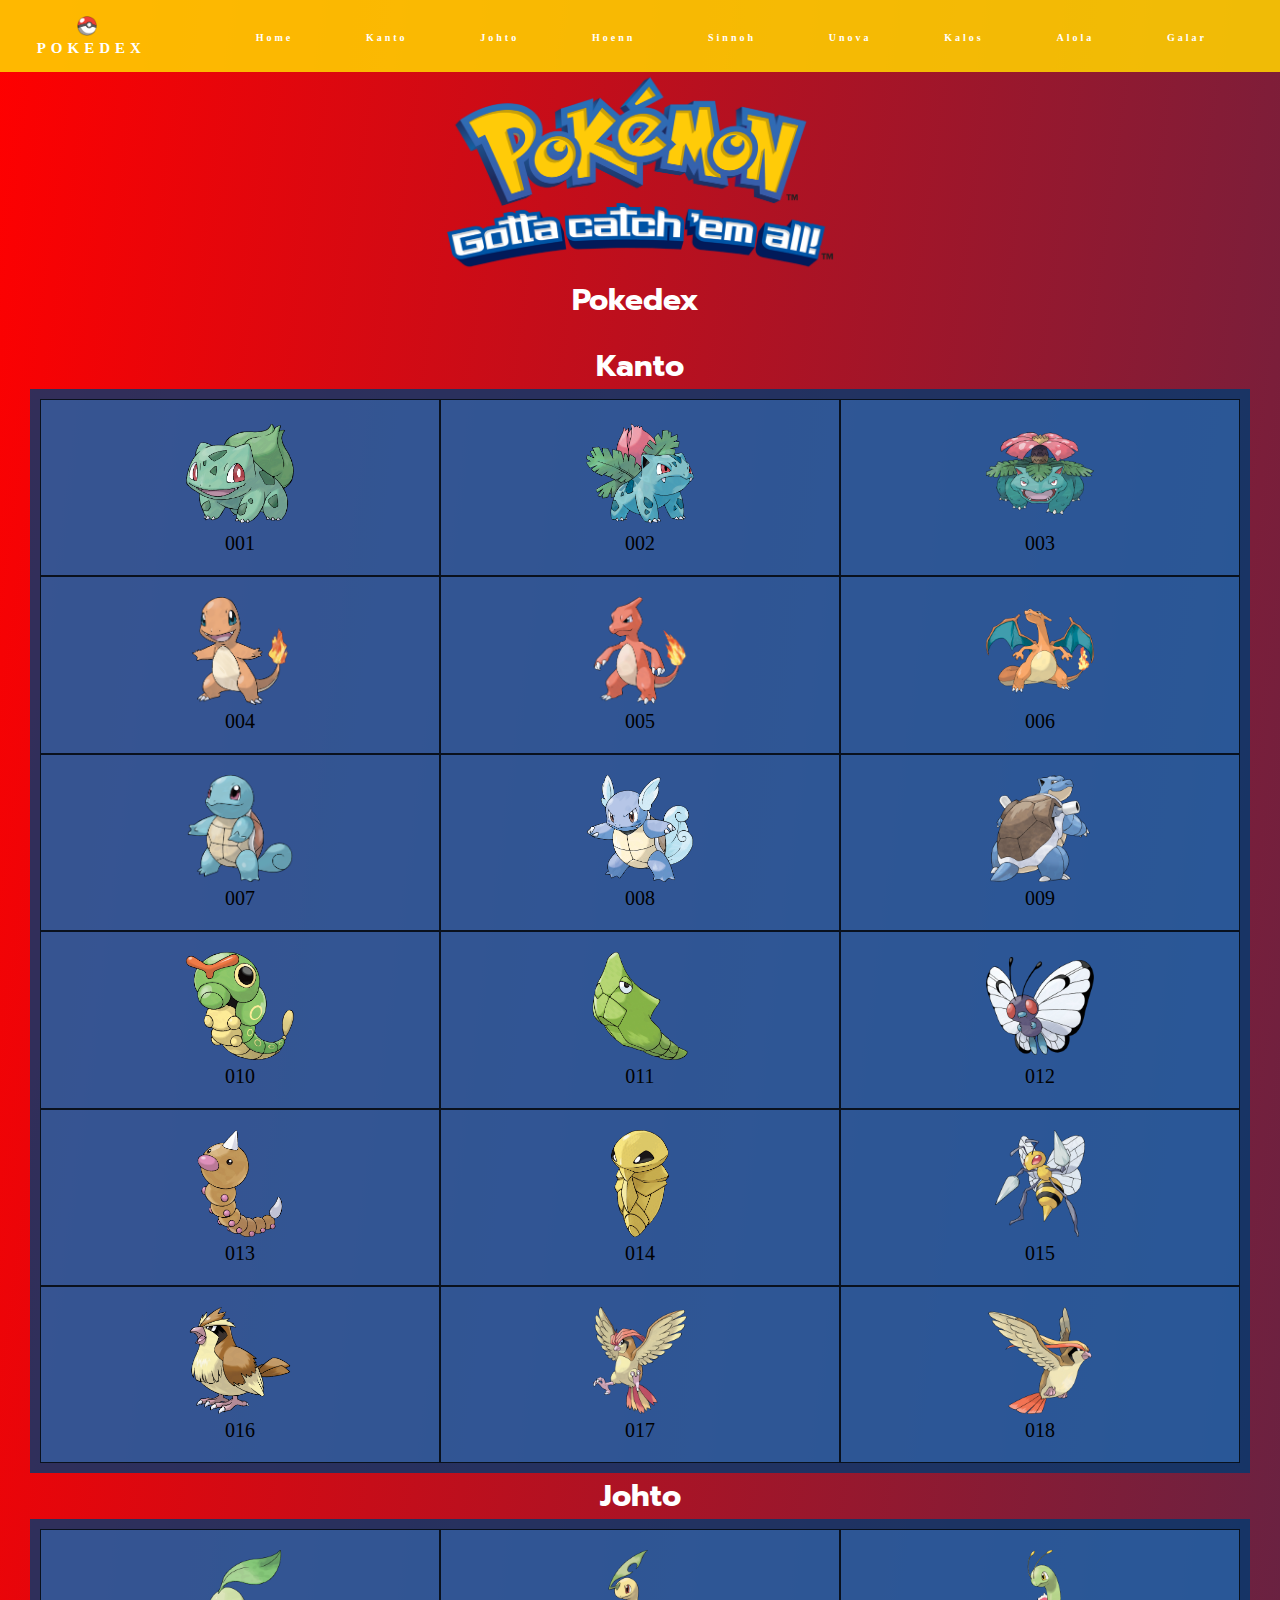
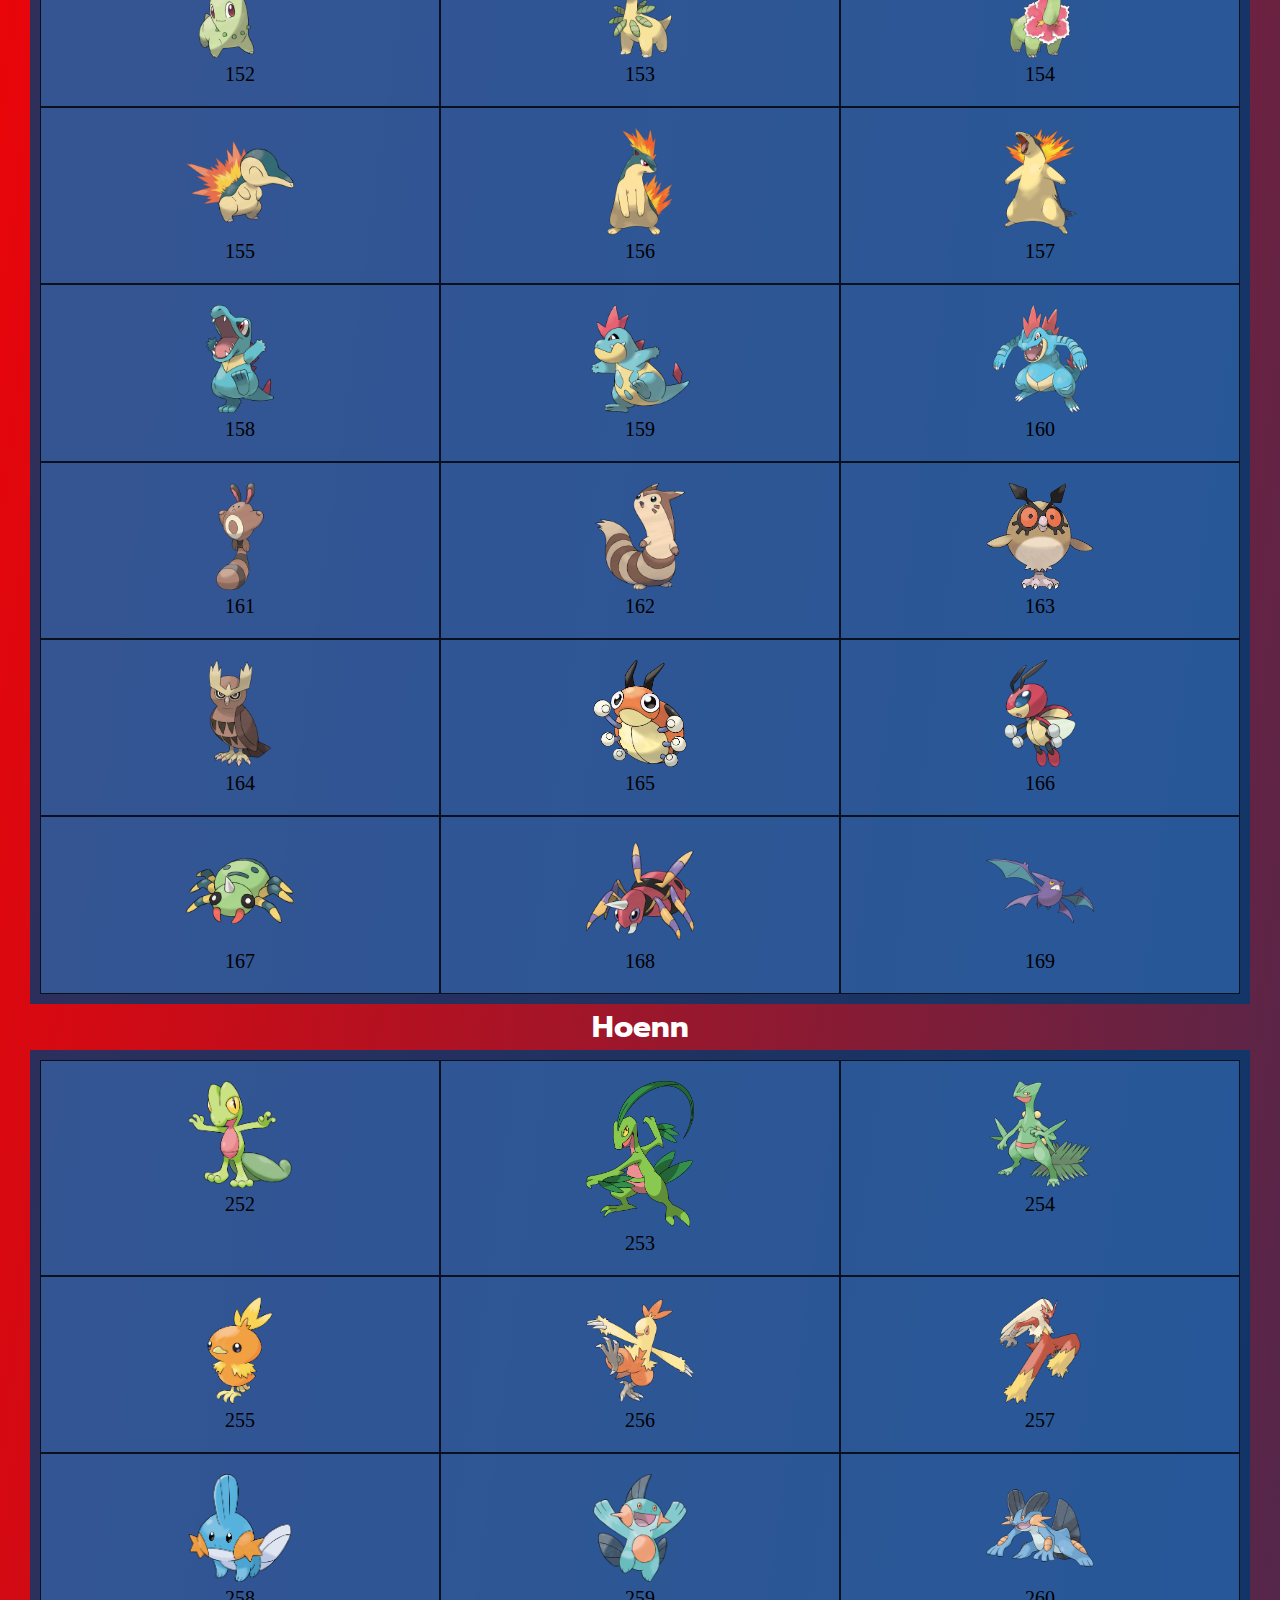
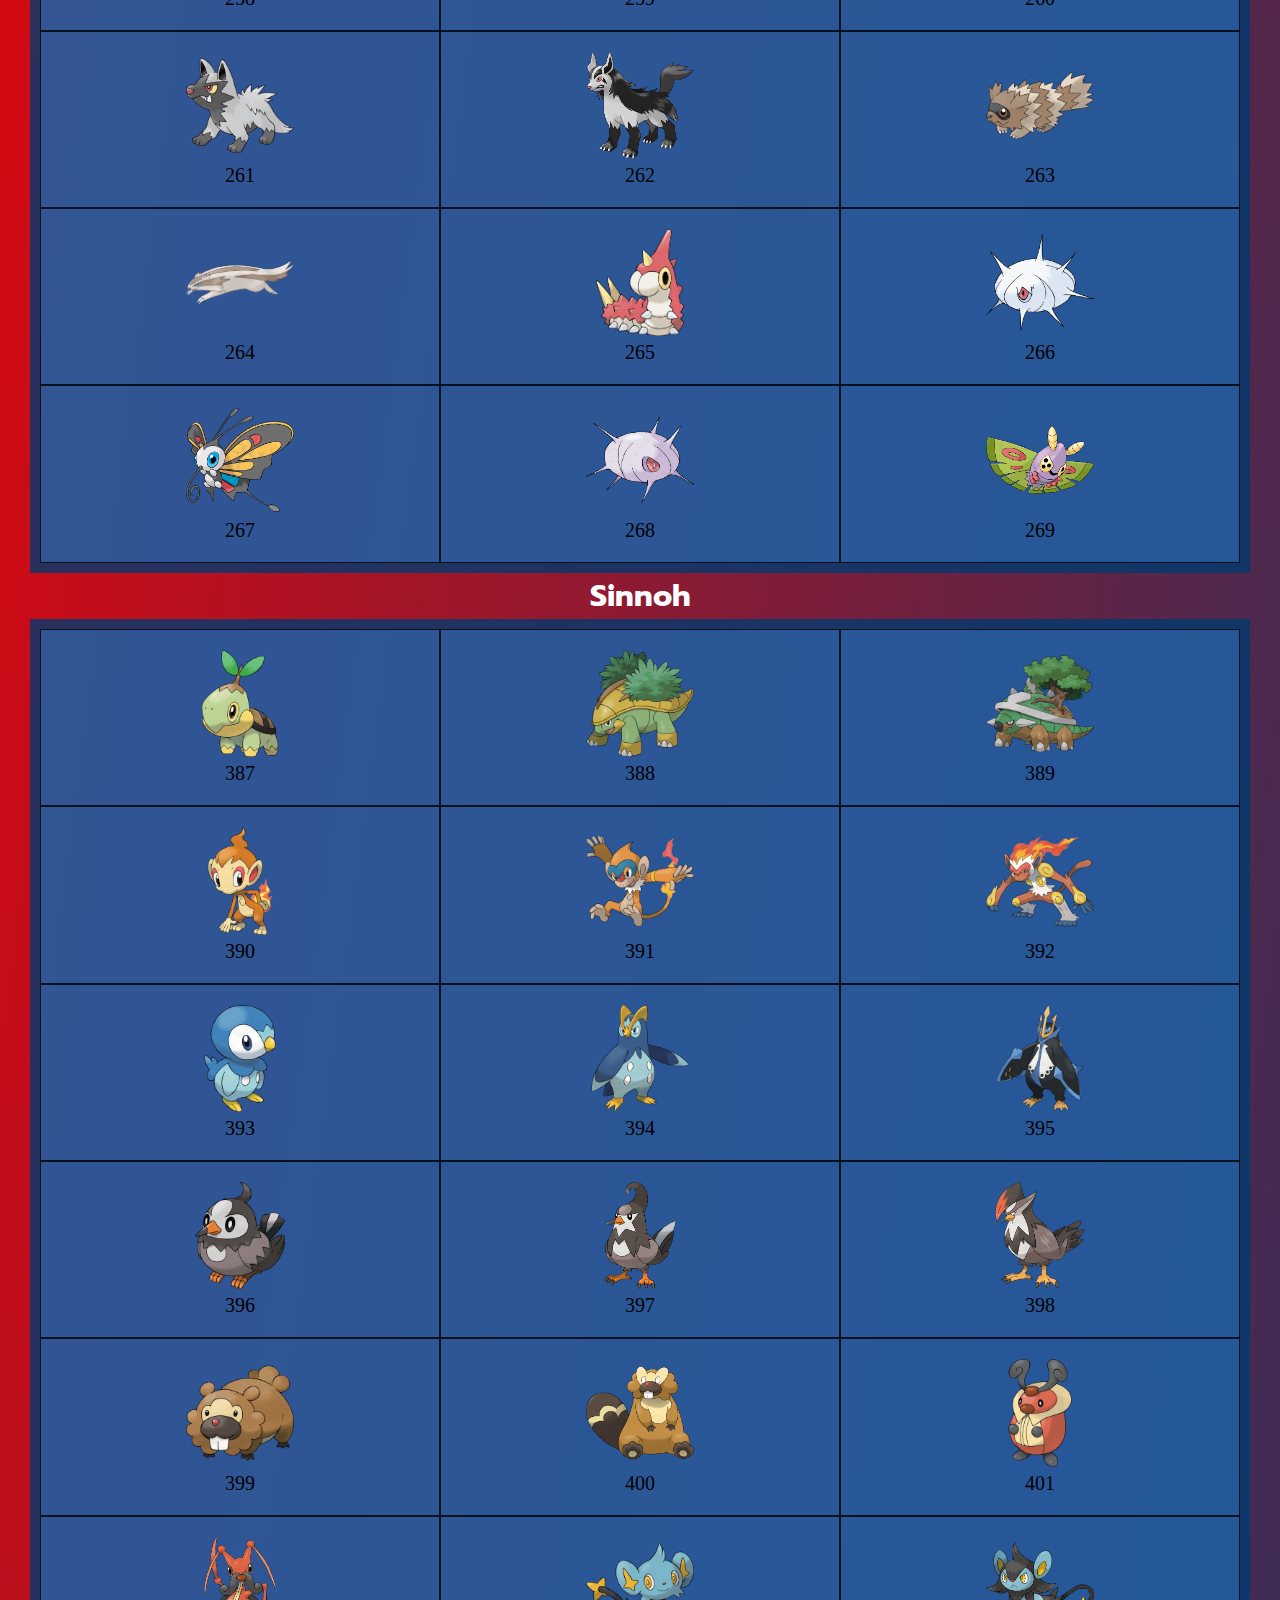
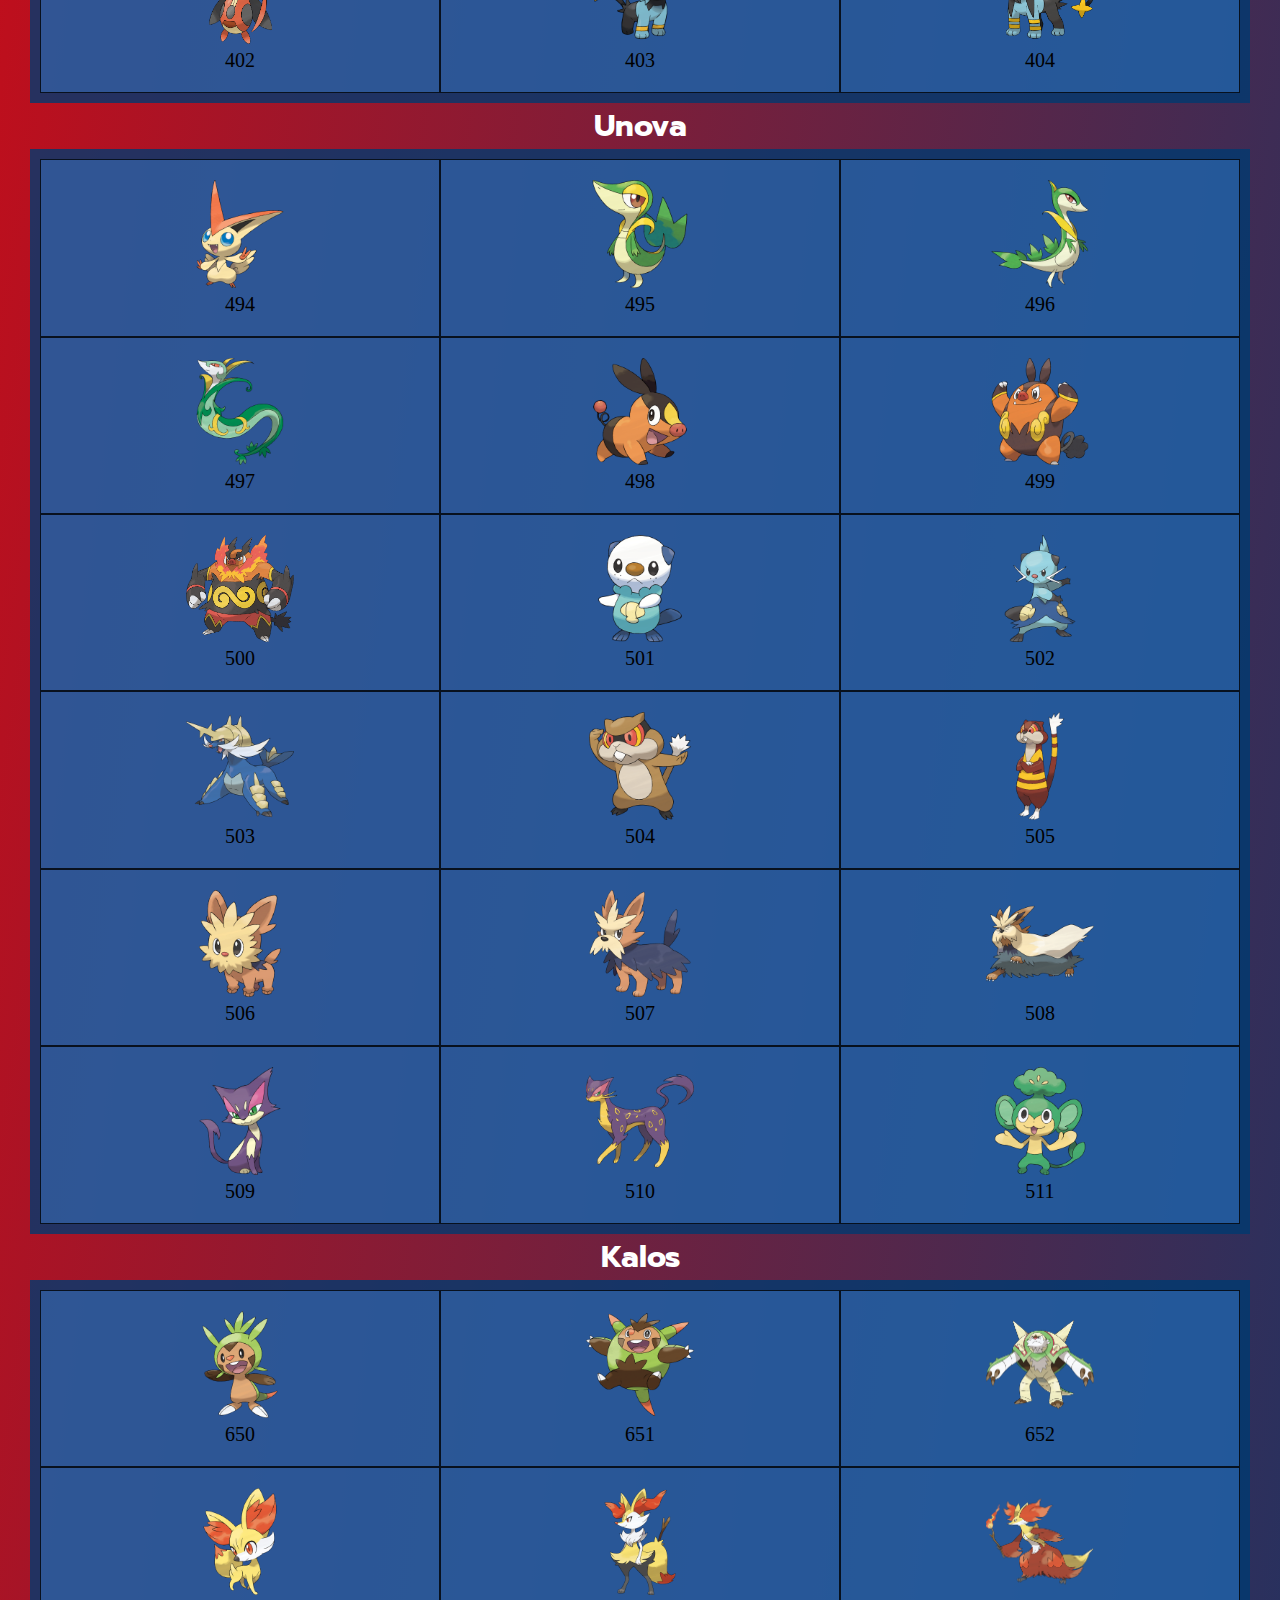
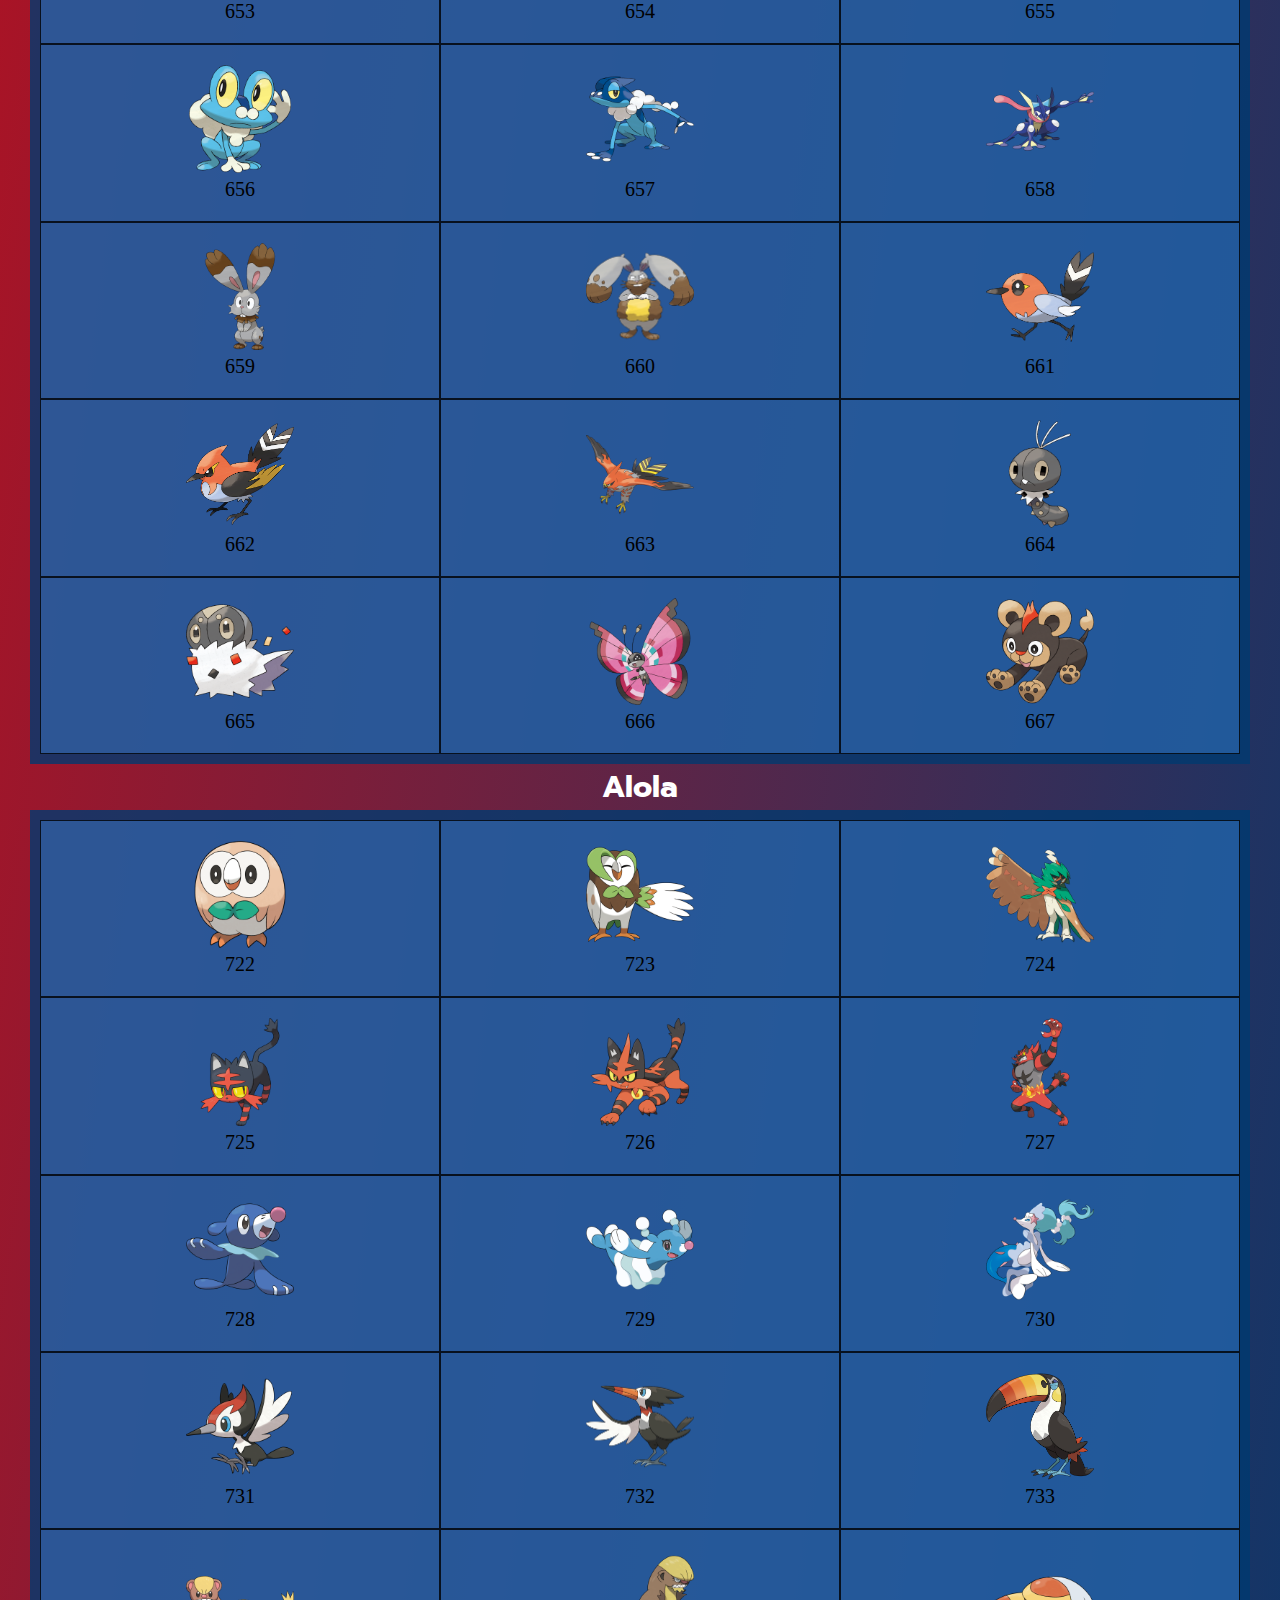
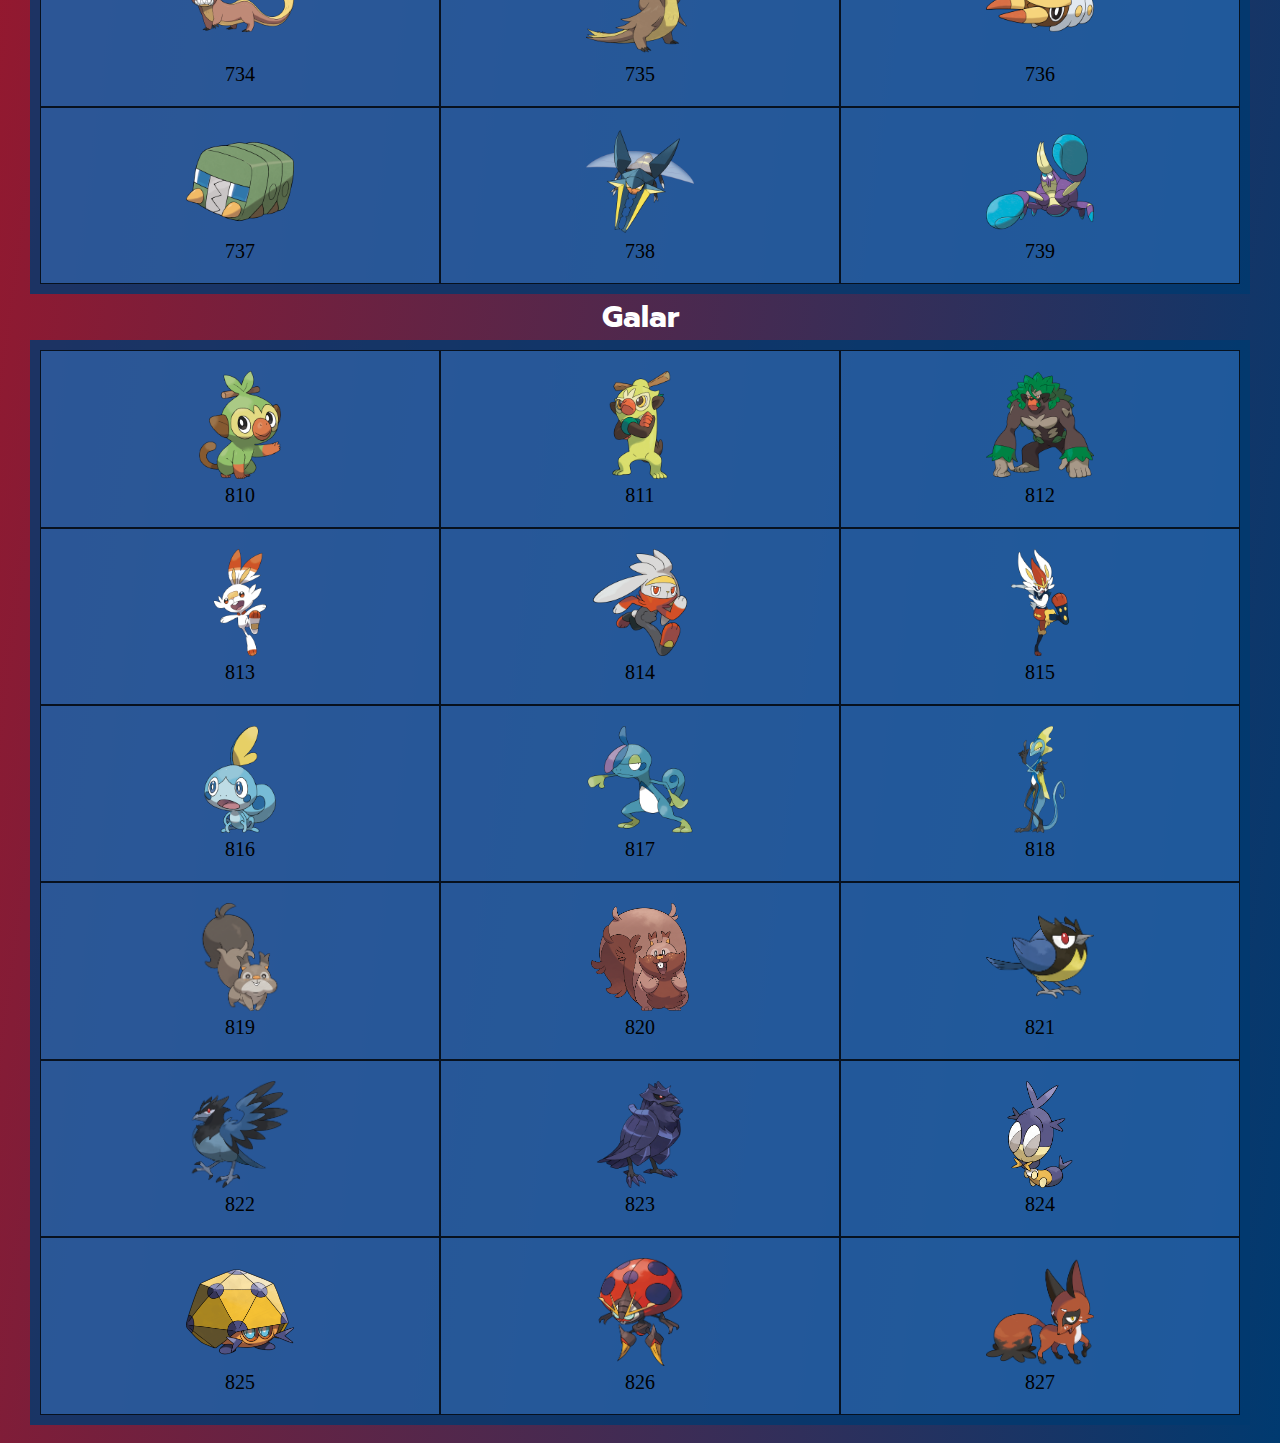
==== commit 93439921: "updates to side scroll on every page" ====
--- a/index.html
+++ b/index.html
@@ -17,6 +17,7 @@
 </head>
 <body id="background">
 
+<div class="appContainer">
 <nav>
     <div class="logoGen">
         <img src="Images/Pokeball.png" alt="Pokeball"><h4>Pokedex</h4>
@@ -63,7 +64,7 @@
     
         
         
-    <form action="" class="search">
+    <!-- <form action="" class="search">
         <input  tabindex="1" 
                 type="text" 
                 id="searchBar" 
@@ -73,7 +74,7 @@
                 type="submit">
             <i class="fas fa-search-plus"></i>
         </button>
-    </form>
+    </form> -->
     
 
 <div>
@@ -260,5 +261,6 @@
     
 
     <script src="main.js" type="text/javascript"></script>
+</div>
 </body> 
 </html>--- a/styles.css
+++ b/styles.css
@@ -7,6 +7,8 @@
 button{
     border: none;
 }
+
+
 
 .logo {
     height: 200px;
@@ -106,9 +108,12 @@
 }
 
 @media screen and (max-width: 768px) {
-    body{
+
+    .appContainer{
         overflow-x: hidden;
-    }
+        position: relative;
+    } 
+
     .nav-links{
        position: absolute;
        right: 0px;
@@ -183,6 +188,8 @@
       }
   }
 
+
+
 .deximg img {
     width: 10%;
 }
--- a/styles.css
+++ b/styles.css
@@ -7,6 +7,8 @@
 button{
     border: none;
 }
+
+
 
 .logo {
     height: 200px;
@@ -106,9 +108,12 @@
 }
 
 @media screen and (max-width: 768px) {
-    body{
+
+    .appContainer{
         overflow-x: hidden;
-    }
+        position: relative;
+    } 
+
     .nav-links{
        position: absolute;
        right: 0px;
@@ -183,6 +188,8 @@
       }
   }
 
+
+
 .deximg img {
     width: 10%;
 }
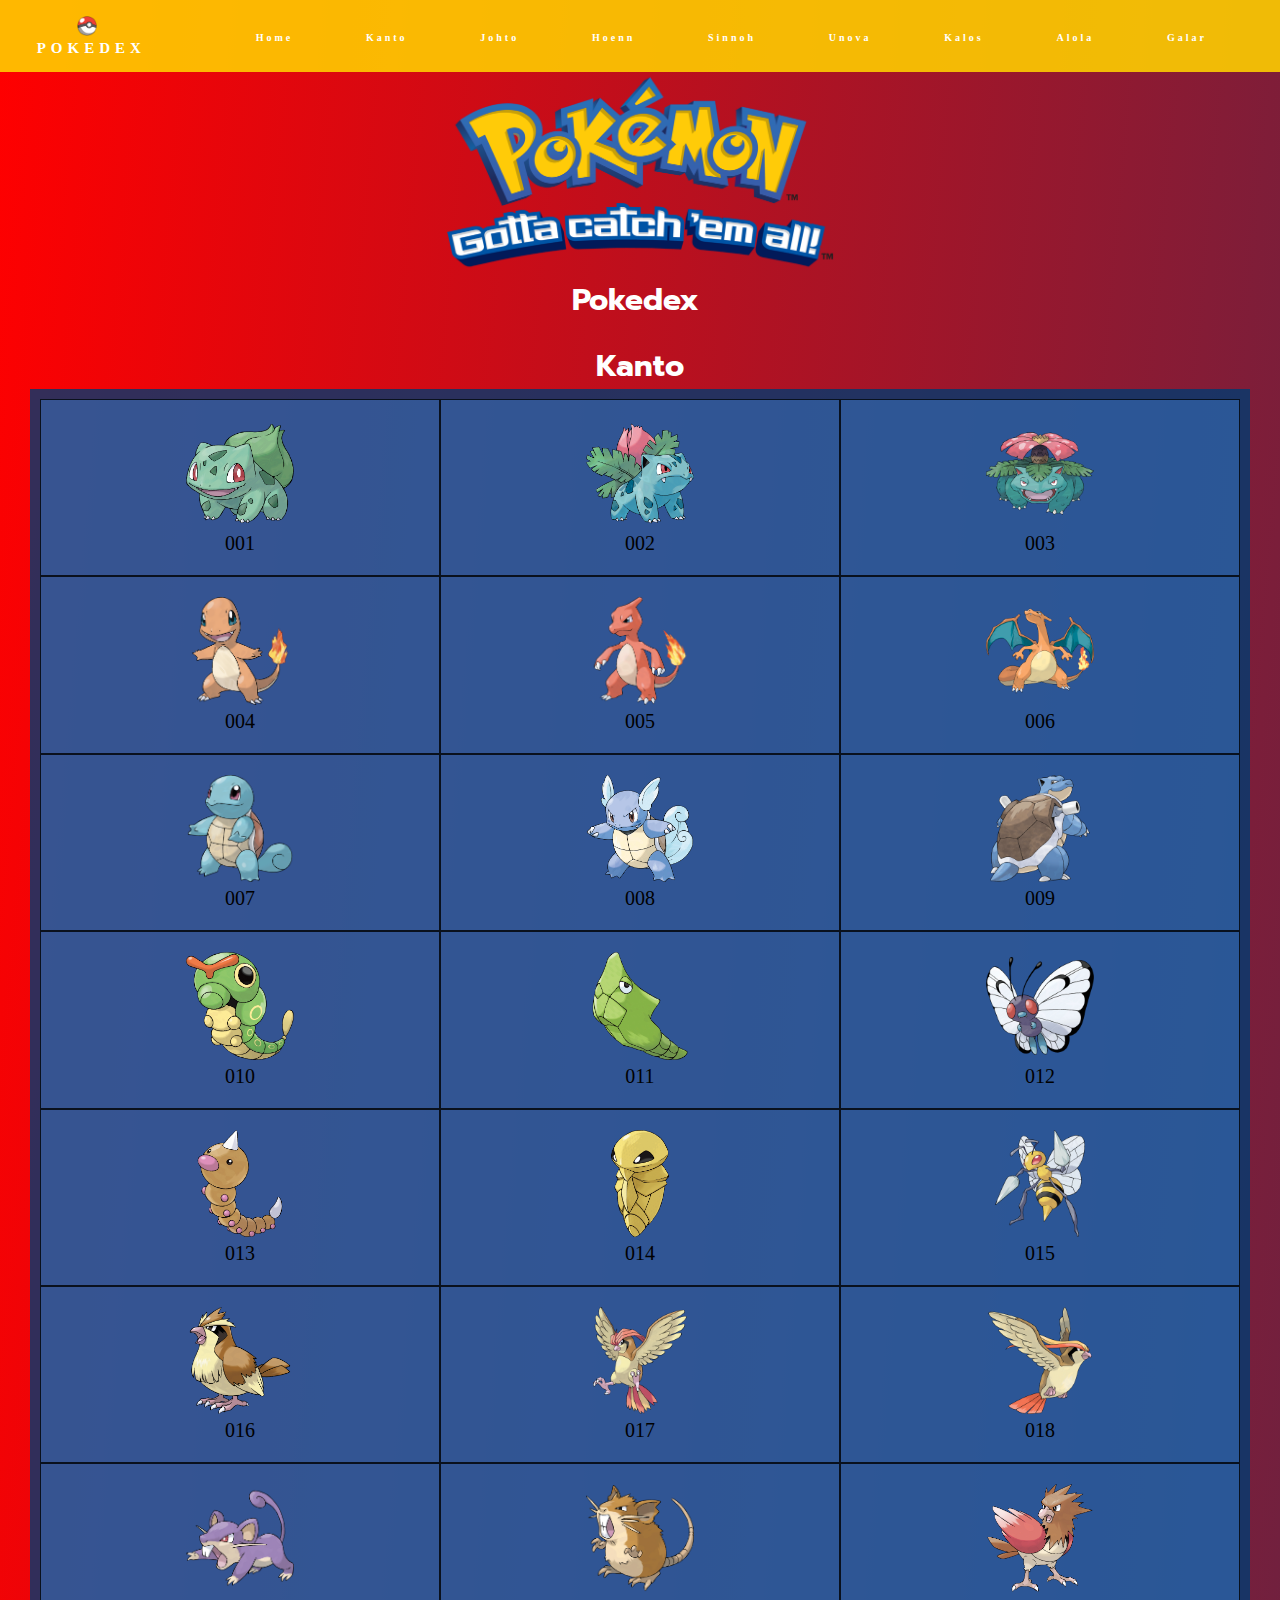
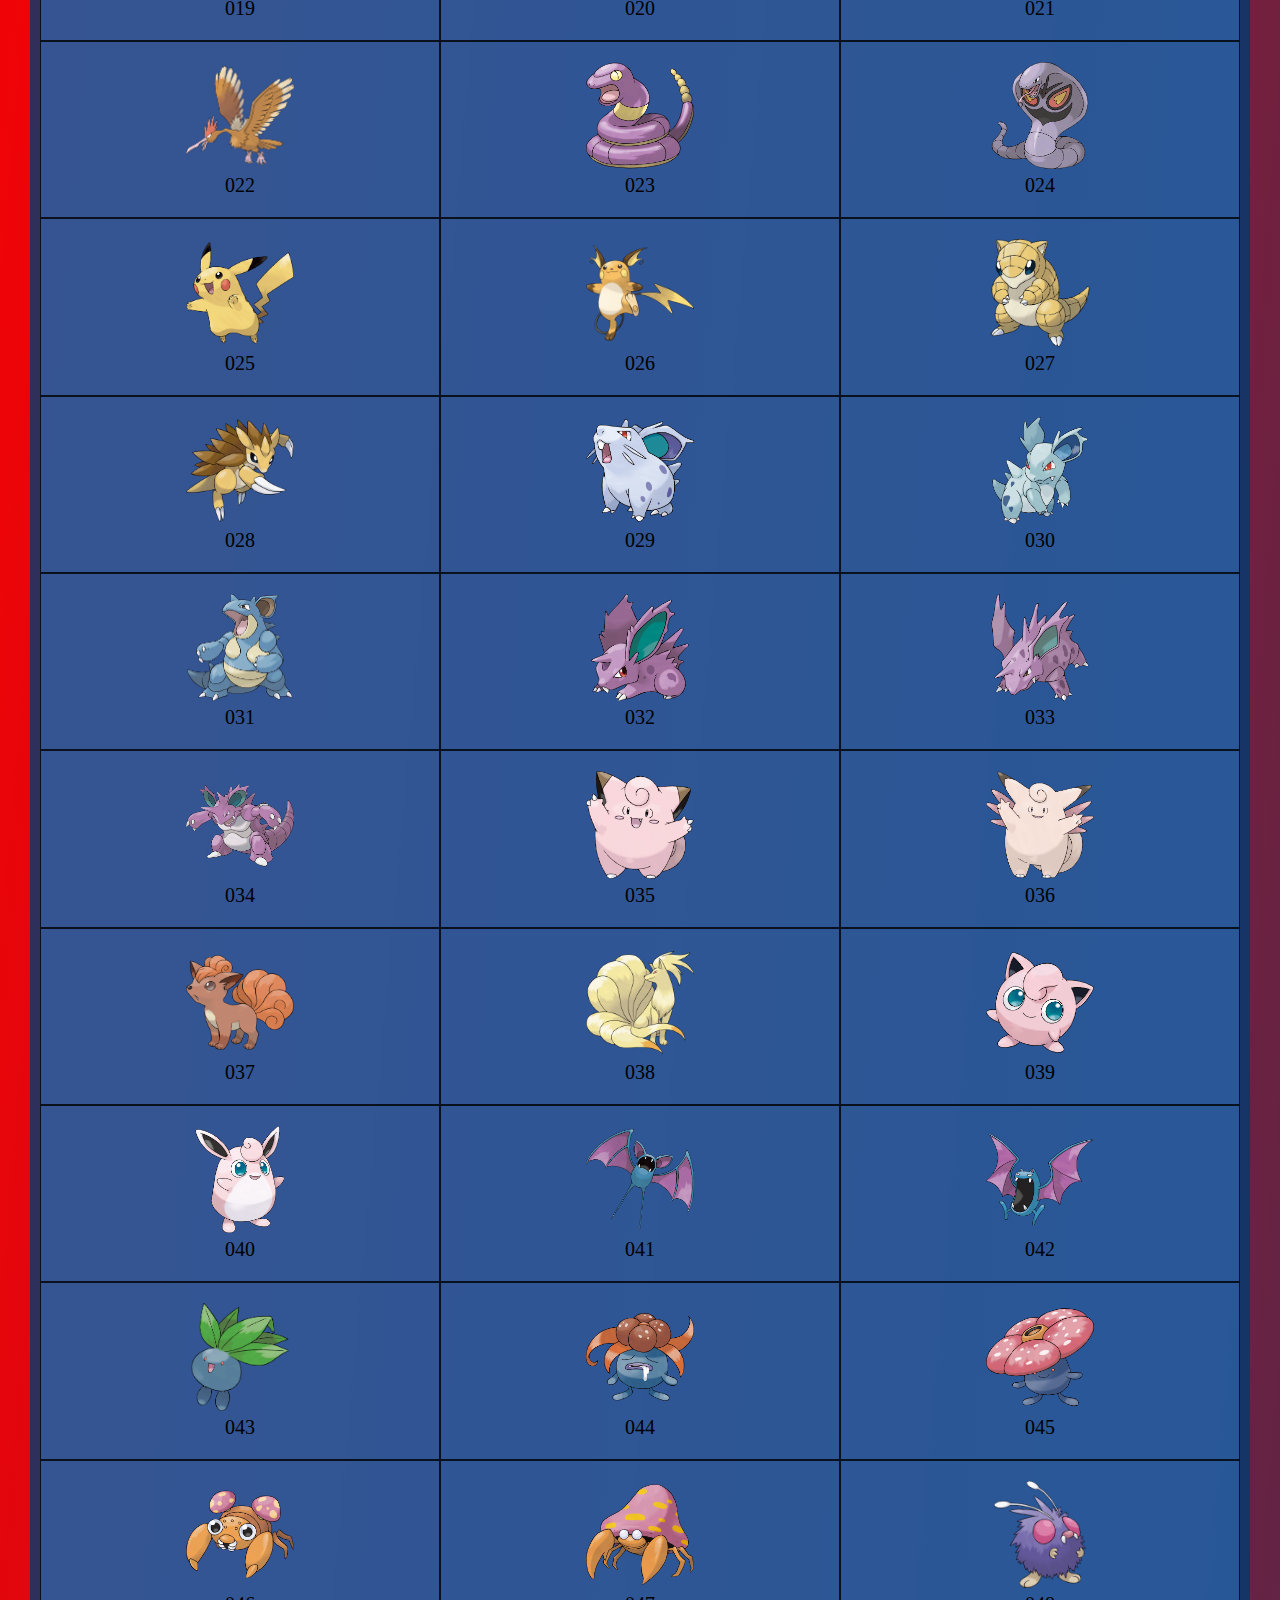
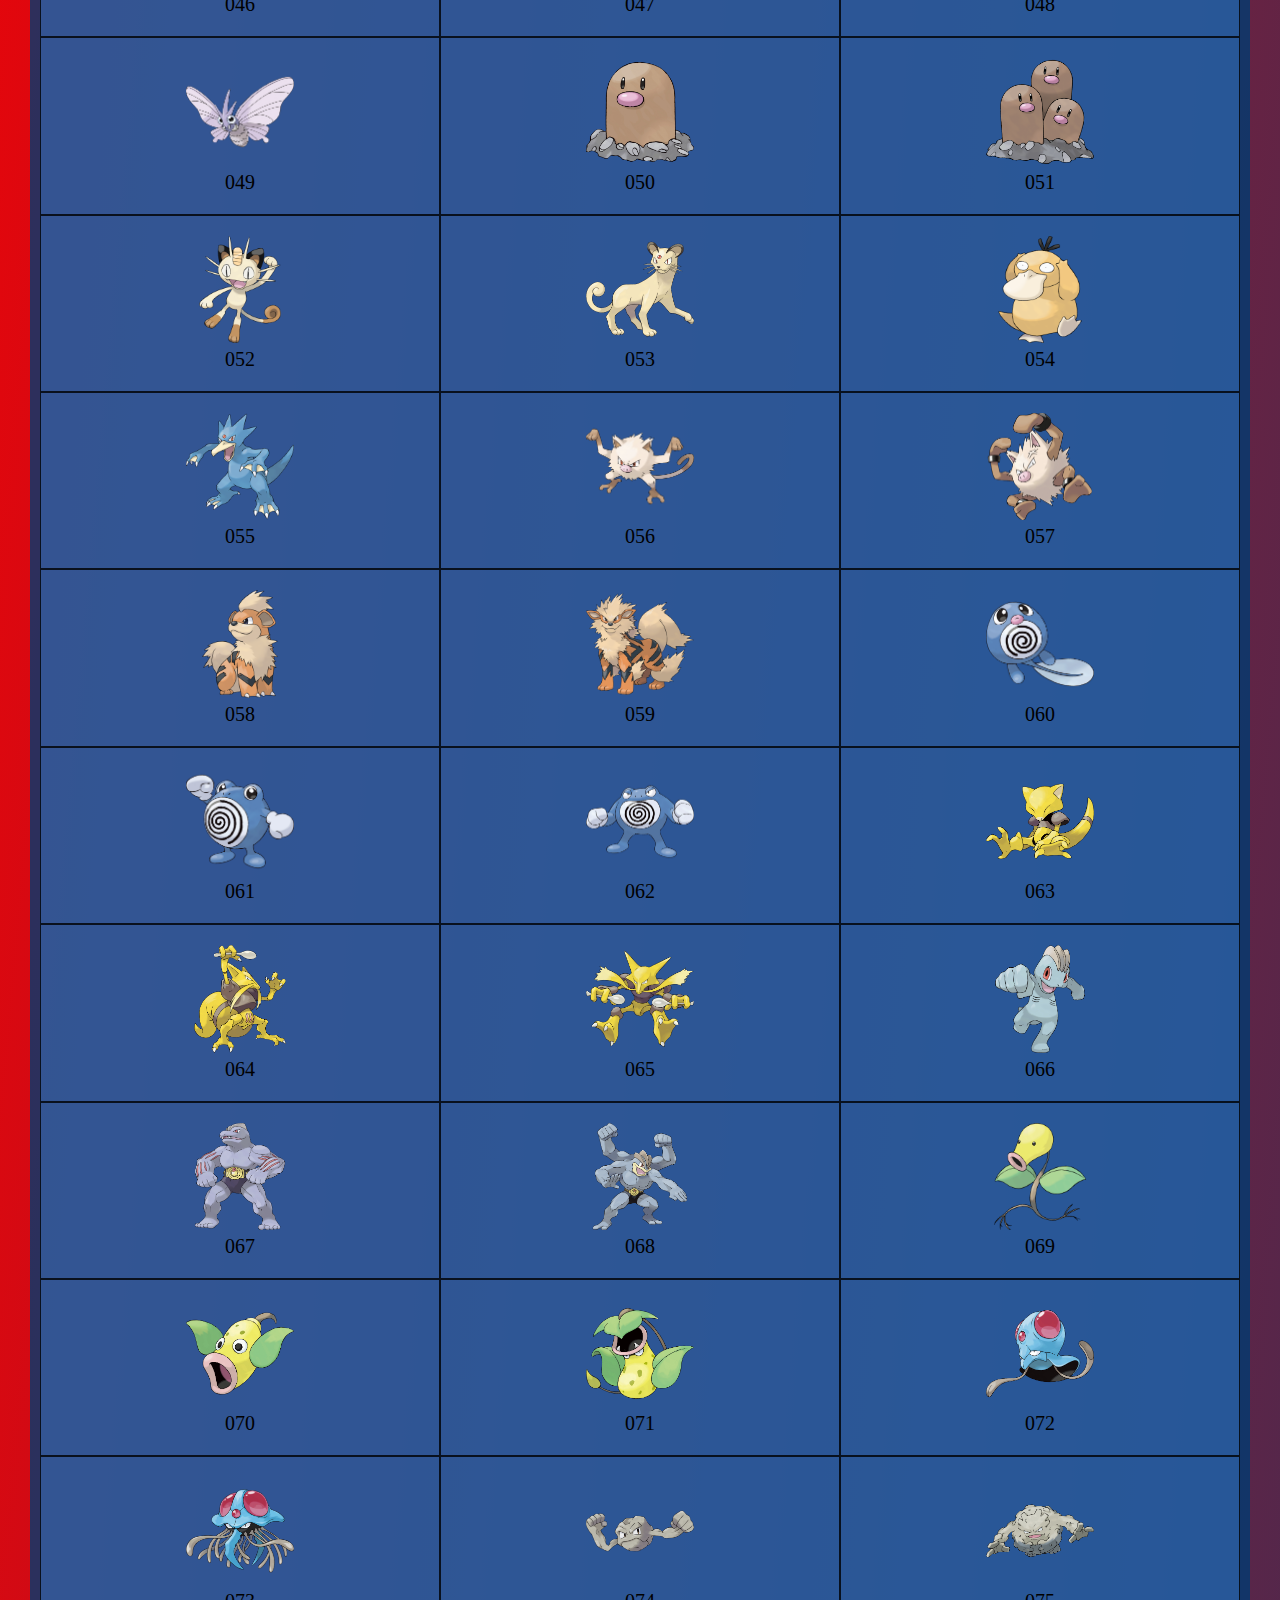
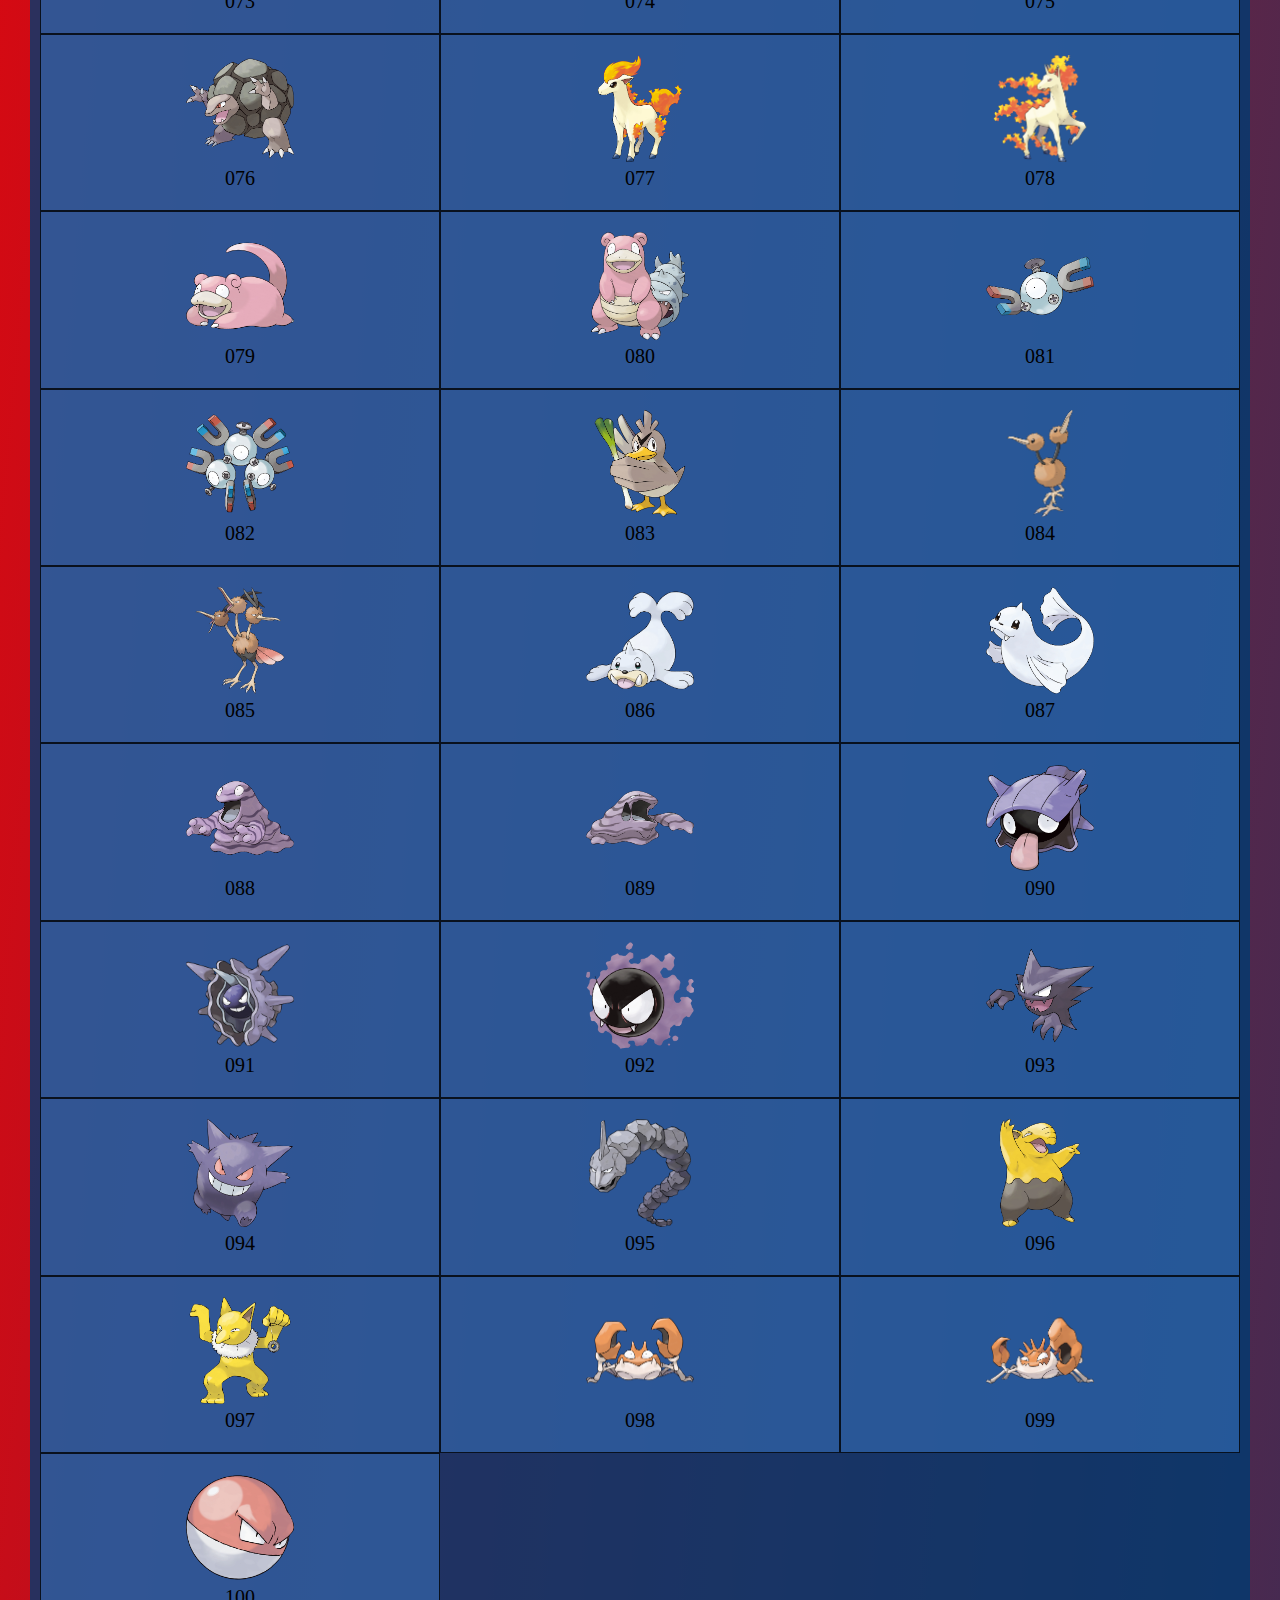
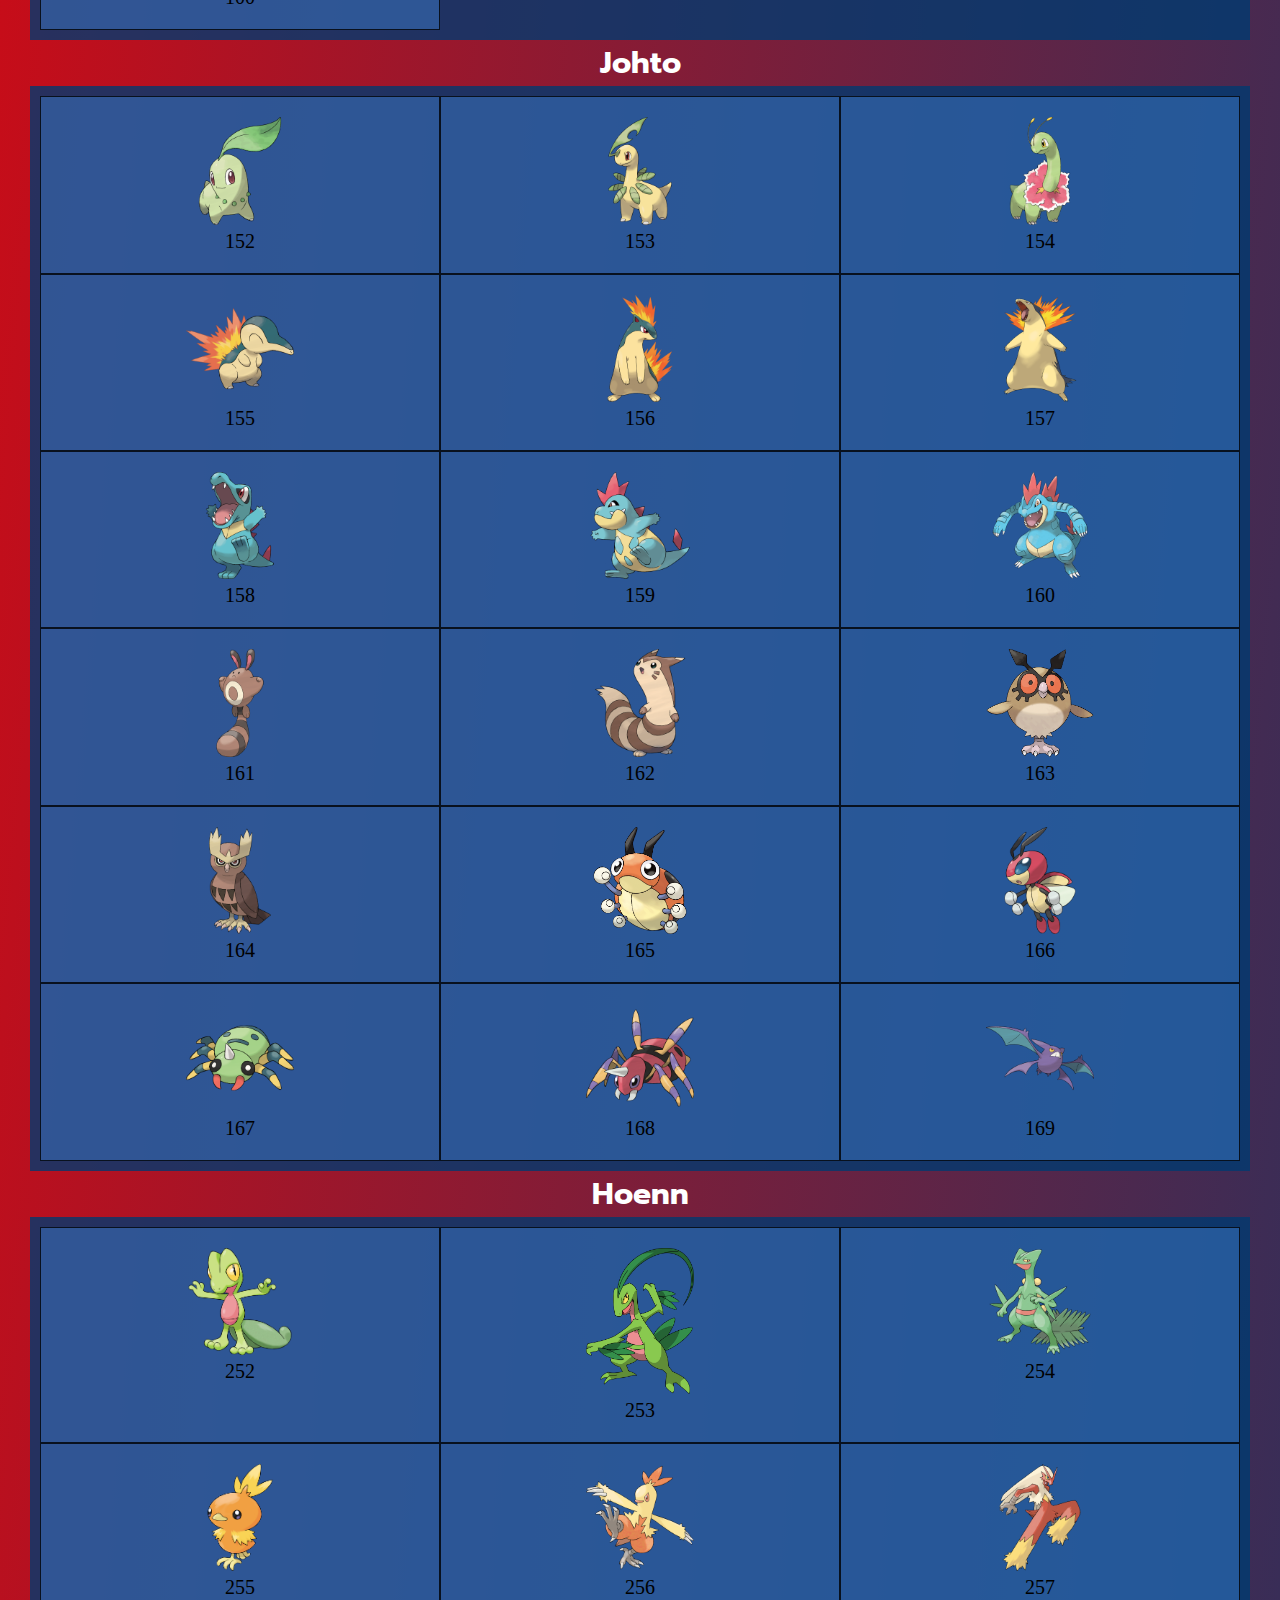
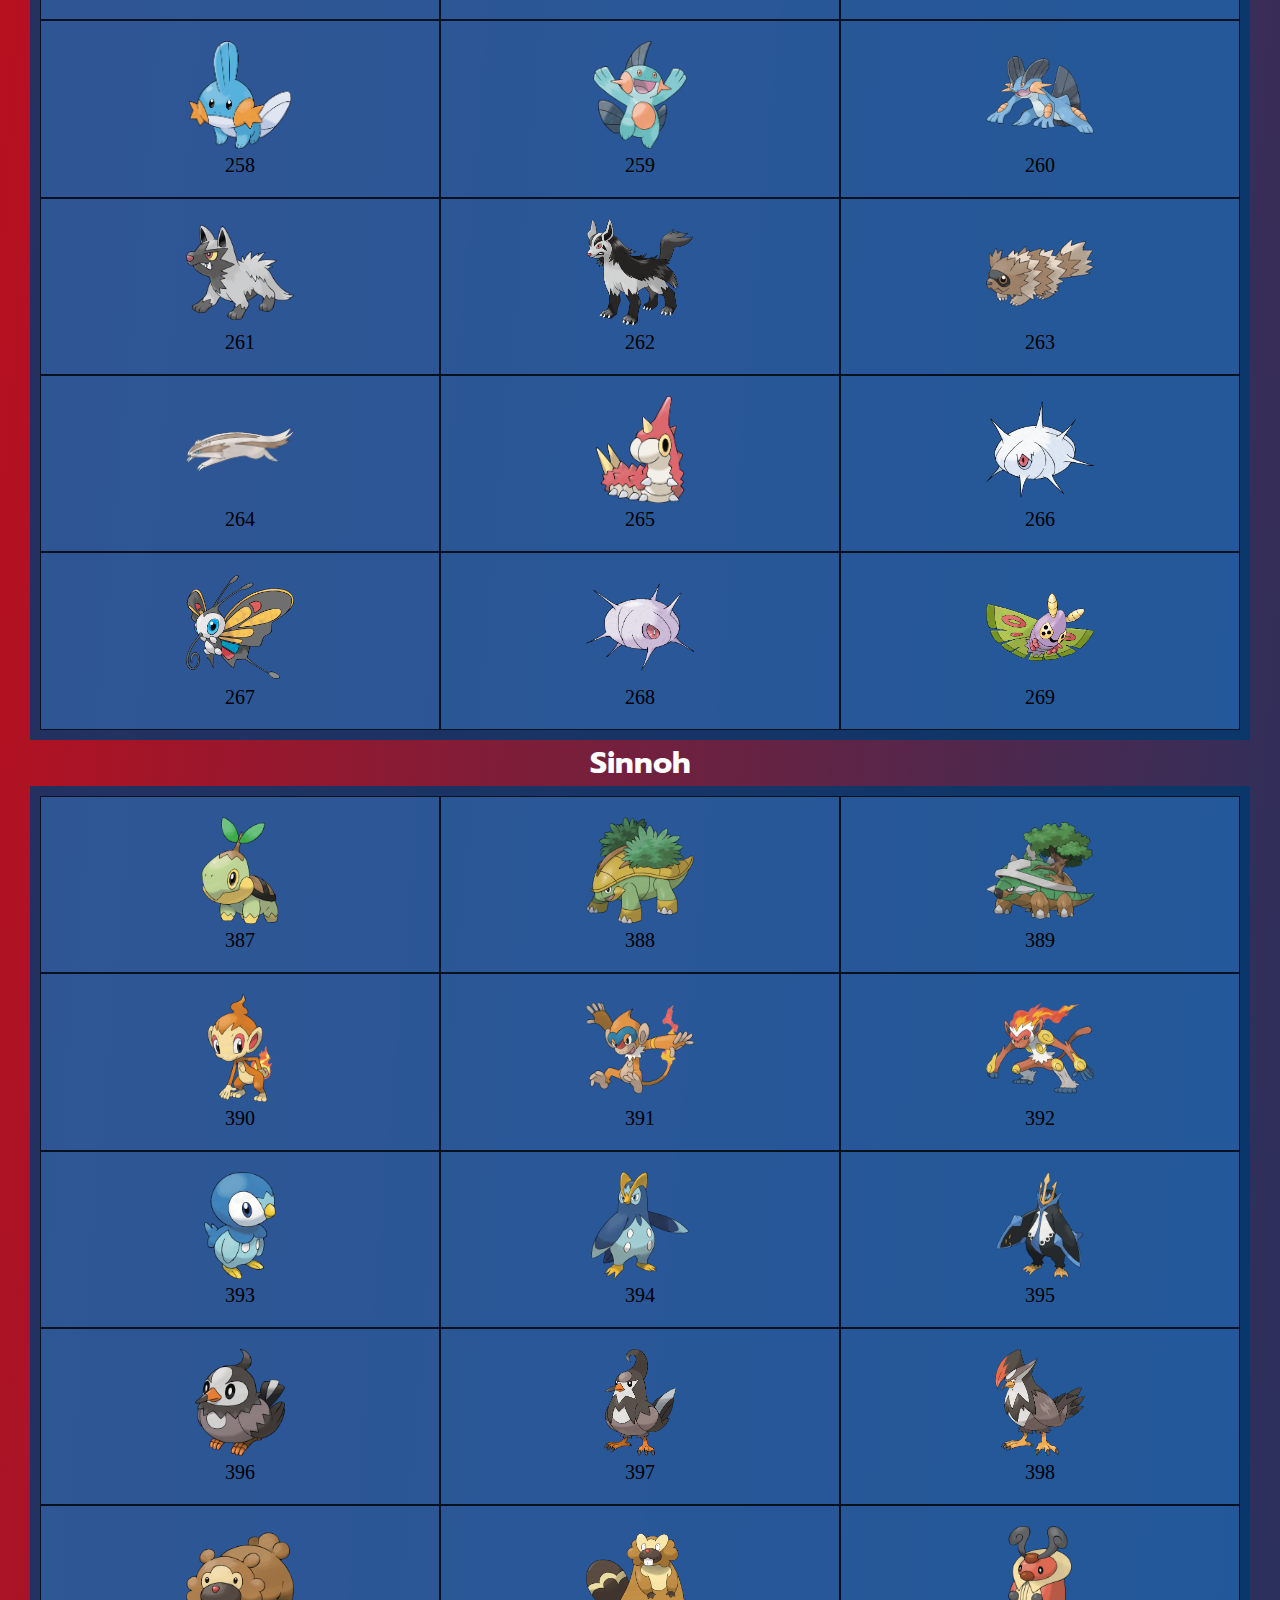
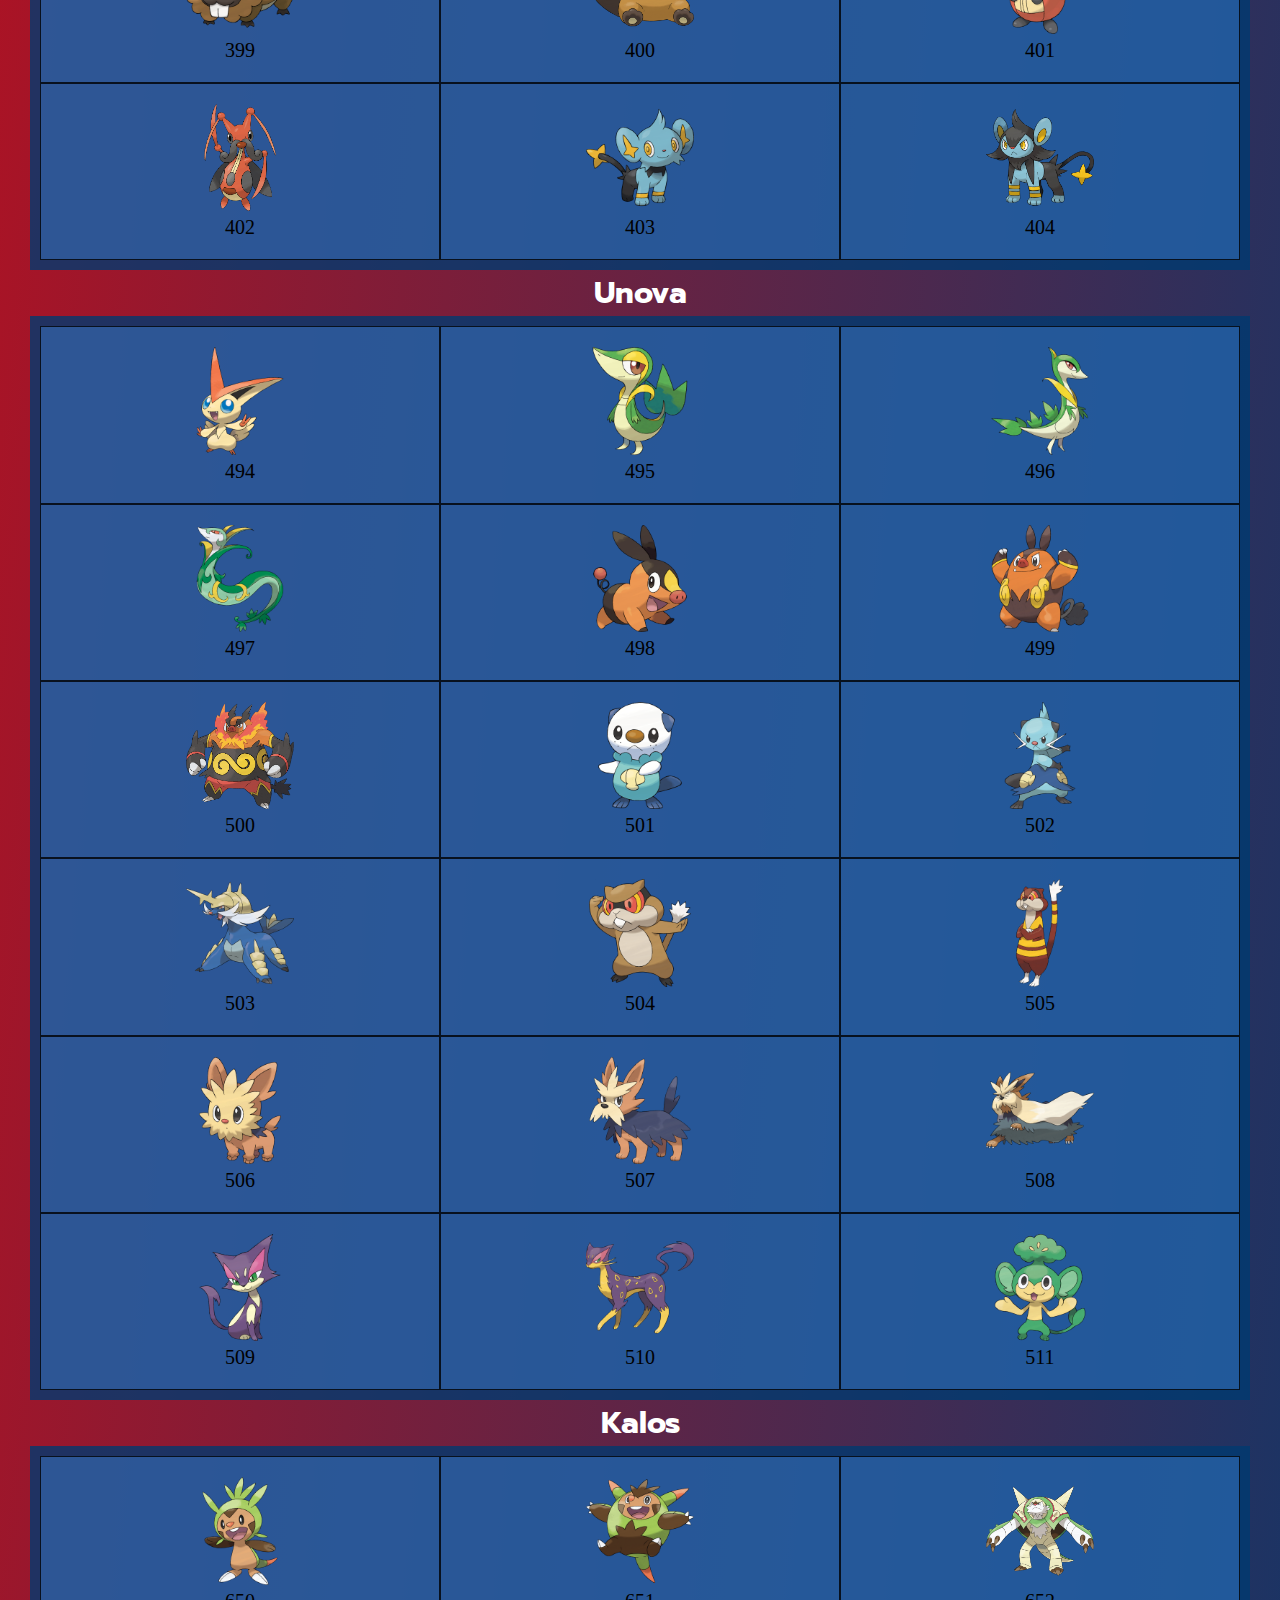
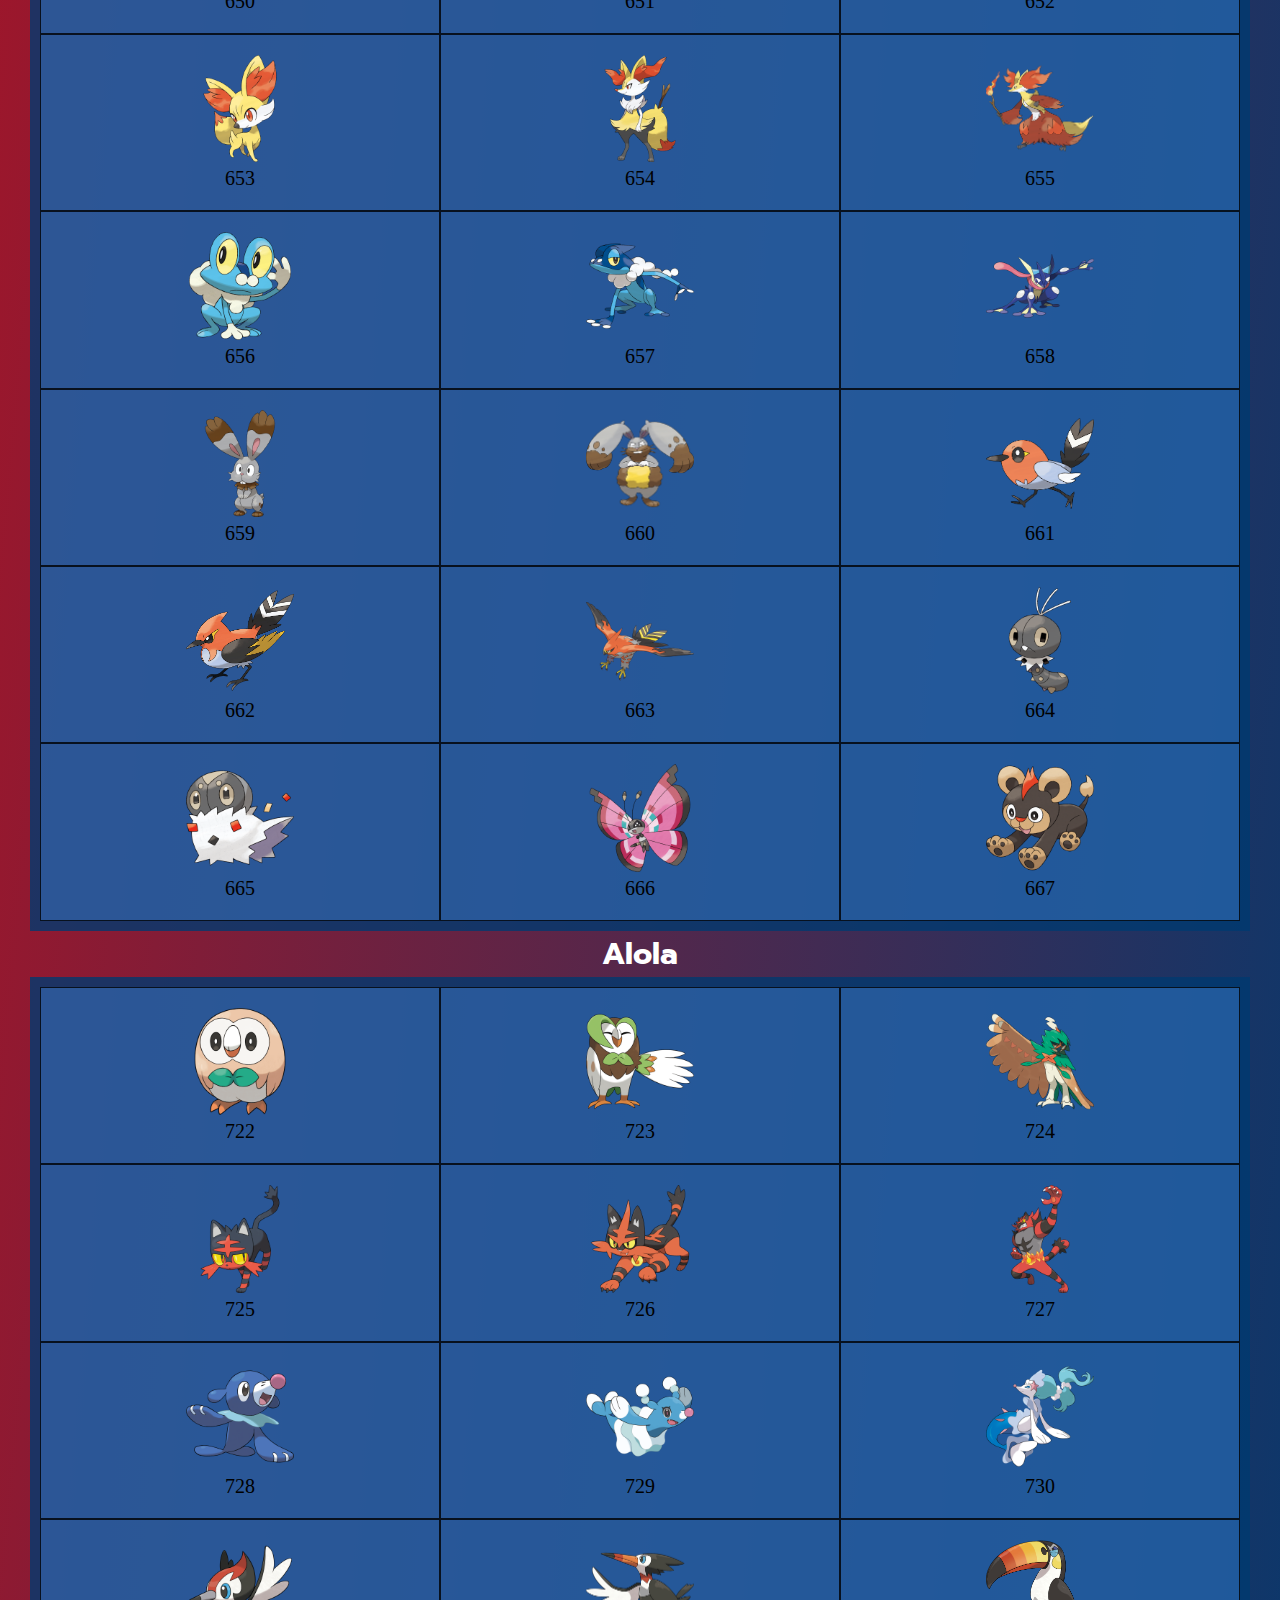
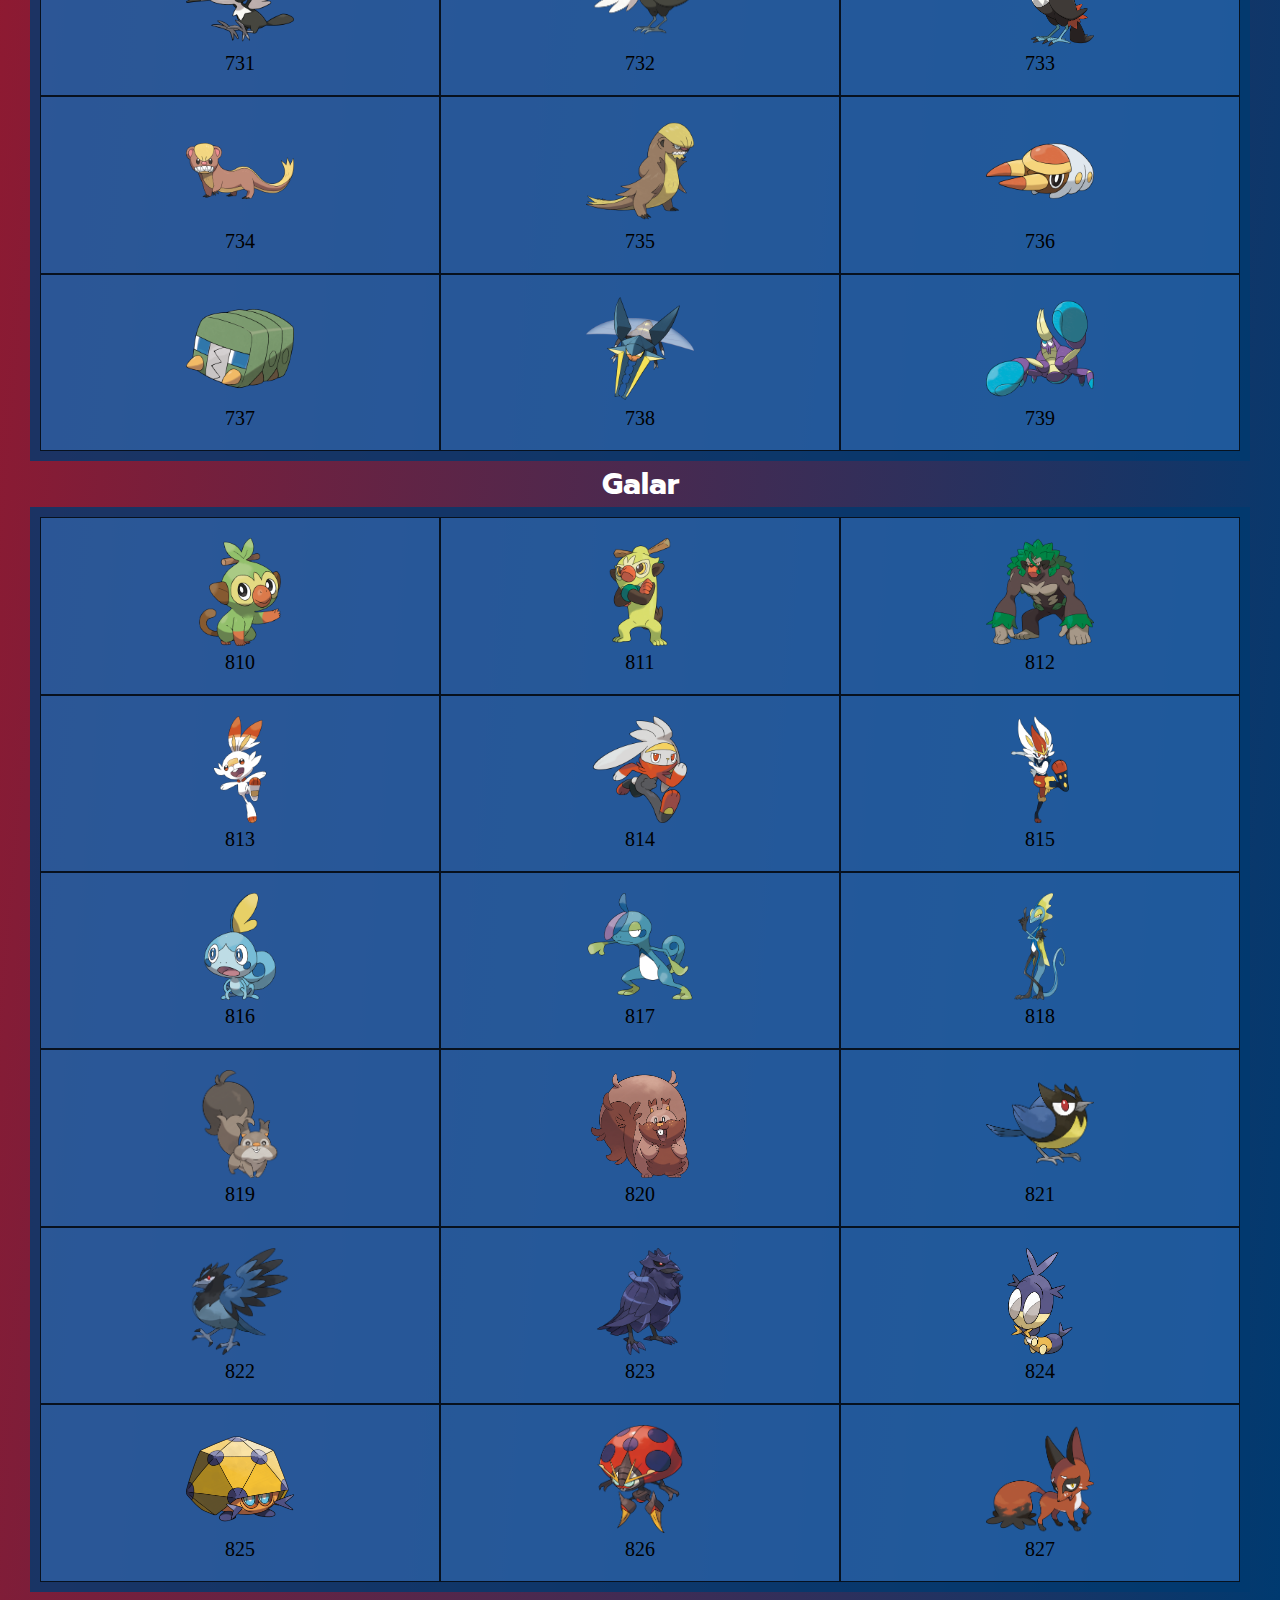
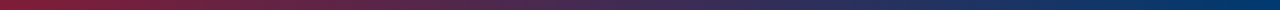
==== commit 924514c1: "kanto pokemon added to 100 dex" ====
--- a/index.html
+++ b/index.html
@@ -98,6 +98,88 @@
         <div class="grid-item"><img class="deximg" src="Images/Kanto/016 Pidgey.webp" alt="Pidgey"> <br> 016</div>
         <div class="grid-item"> <img class="deximg" src="Images/Kanto/017 Pidgeotto.webp" alt="Pidgeotto"> <br> 017</div>
         <div class="grid-item"> <img class="deximg" src="Images/Kanto/018 Pidgeot.webp" alt="Pidgeot"> <br> 018</div>
+        <div class="grid-item"> <img class="deximg" src="Images/Kanto/019 Rattata.webp" alt="Rattata"> <br> 019</div>
+        <div class="grid-item"> <img class="deximg" src="Images/Kanto/020 Raticate.png" alt="Raticate"> <br> 020</div>
+        <div class="grid-item"> <img class="deximg" src="Images/Kanto/021 Spearow.webp" alt="Spearow"> <br> 021</div>
+        <div class="grid-item"> <img class="deximg" src="Images/Kanto/022 Fearow.webp" alt="Fearow"> <br> 022</div>
+        <div class="grid-item"> <img class="deximg" src="Images/Kanto/023 Ekans.webp" alt="Ekans"> <br> 023</div>
+        <div class="grid-item"> <img class="deximg" src="Images/Kanto/024 Arbok.webp" alt="Arbok"> <br> 024</div>
+        <div class="grid-item"> <img class="deximg" src="Images/Kanto/025 Pikachu.webp" alt="Pikachu"> <br> 025</div>
+        <div class="grid-item"> <img class="deximg" src="Images/Kanto/026 Raichu.webp" alt="Raichu"> <br> 026</div>
+        <div class="grid-item"> <img class="deximg" src="Images/Kanto/027 Sandshrew.webp" alt="Sandshrew"> <br> 027</div>
+        <div class="grid-item"> <img class="deximg" src="Images/Kanto/028 Sandslash.webp" alt="Sandslash"> <br> 028</div>
+        <div class="grid-item"> <img class="deximg" src="Images/Kanto/029 Nidoran.png" alt="Nidoran"> <br> 029</div>
+        <div class="grid-item"> <img class="deximg" src="Images/Kanto/030 Nidorina.webp" alt="Nidorina"> <br> 030</div>
+        <div class="grid-item"> <img class="deximg" src="Images/Kanto/031 Nidoqueen.webp" alt="Nidoqueen"> <br> 031</div>
+        <div class="grid-item"> <img class="deximg" src="Images/Kanto/032 Nidoran.webp" alt="Nidoran"> <br> 032</div>
+        <div class="grid-item"> <img class="deximg" src="Images/Kanto/033 Nidorino.webp" alt="Nidorino"> <br> 033</div>
+        <div class="grid-item"> <img class="deximg" src="Images/Kanto/034 Nidoking.webp" alt="Nidoking"> <br> 034</div>
+        <div class="grid-item"> <img class="deximg" src="Images/Kanto/035 Clefairy.png" alt="Clefairy"> <br> 035</div>
+        <div class="grid-item"> <img class="deximg" src="Images/Kanto/036 Clefable.webp" alt="Clefable"> <br> 036</div>
+        <div class="grid-item"> <img class="deximg" src="Images/Kanto/037 Vulpix.webp" alt="Vulpix"> <br> 037</div>
+        <div class="grid-item"> <img class="deximg" src="Images/Kanto/038 Ninetales.webp" alt="Ninetales"> <br> 038</div>
+        <div class="grid-item"> <img class="deximg" src="Images/Kanto/039 Jigglypuff.webp" alt="Jigglypuff"> <br> 039</div>
+        <div class="grid-item"> <img class="deximg" src="Images/Kanto/040 Wigglytuff.webp" alt="Wigglytuff"> <br> 040</div>
+        <div class="grid-item"> <img class="deximg" src="Images/Kanto/041 Zubat.webp" alt="Zubat"> <br> 041</div>
+        <div class="grid-item"> <img class="deximg" src="Images/Kanto/042 Golbat.webp" alt="Golbat"> <br> 042</div>
+        <div class="grid-item"> <img class="deximg" src="Images/Kanto/043 Oddish.webp" alt="Oddish"> <br> 043</div>
+        <div class="grid-item"> <img class="deximg" src="Images/Kanto/044 Gloom.webp" alt="Gloom"> <br> 044</div>
+        <div class="grid-item"> <img class="deximg" src="Images/Kanto/045 Vileplume.webp" alt="Vileplume"> <br> 045</div>
+        <div class="grid-item"> <img class="deximg" src="Images/Kanto/046 Paras.webp" alt="Paras"> <br> 046</div>
+        <div class="grid-item"> <img class="deximg" src="Images/Kanto/047 Parasect.webp" alt="Parasect"> <br> 047</div>
+        <div class="grid-item"> <img class="deximg" src="Images/Kanto/048 Venonat.webp" alt="Venonat"> <br> 048</div>
+        <div class="grid-item"> <img class="deximg" src="Images/Kanto/049 Venomoth.webp" alt="Venomoth"> <br> 049</div>
+        <div class="grid-item"> <img class="deximg" src="Images/Kanto/050 Diglett.webp" alt="Diglett"> <br> 050</div>
+        <div class="grid-item"> <img class="deximg" src="Images/Kanto/051 Dugtrio.webp" alt="Dugtrio"> <br> 051</div>
+        <div class="grid-item"> <img class="deximg" src="Images/Kanto/052 Meowth.webp" alt="Meowth"> <br> 052</div>
+        <div class="grid-item"> <img class="deximg" src="Images/Kanto/053 Persian.webp" alt="Persian"> <br> 053</div>
+        <div class="grid-item"> <img class="deximg" src="Images/Kanto/054 Psyduck.webp" alt="Psyduck"> <br> 054</div>
+        <div class="grid-item"> <img class="deximg" src="Images/Kanto/055 Golduck.webp" alt="Golduck"> <br> 055</div>
+        <div class="grid-item"> <img class="deximg" src="Images/Kanto/056 Mankey.webp" alt="Mankey"> <br> 056</div>
+        <div class="grid-item"> <img class="deximg" src="Images/Kanto/057 Primeape.webp" alt="Primeape"> <br> 057</div>
+        <div class="grid-item"> <img class="deximg" src="Images/Kanto/058 Growlithe.webp" alt="Growlithe"> <br> 058</div>
+        <div class="grid-item"> <img class="deximg" src="Images/Kanto/059 Arcanine.webp" alt="Arcanine"> <br> 059</div>
+        <div class="grid-item"> <img class="deximg" src="Images/Kanto/060 Poliwag.png" alt="Poliwag"> <br> 060</div>
+        <div class="grid-item"> <img class="deximg" src="Images/Kanto/061 Poliwhirl.webp" alt="Poliwhirl"> <br> 061</div>
+        <div class="grid-item"> <img class="deximg" src="Images/Kanto/062 Poliwrath.webp" alt="Poliwrath"> <br> 062</div>
+        <div class="grid-item"> <img class="deximg" src="Images/Kanto/063 Abra.webp" alt="Abra"> <br> 063</div>
+        <div class="grid-item"> <img class="deximg" src="Images/Kanto/064 Kadabra.webp" alt="Kadabra"> <br> 064</div>
+        <div class="grid-item"> <img class="deximg" src="Images/Kanto/065 Alakazam.webp" alt="Alakazam"> <br> 065</div>
+        <div class="grid-item"> <img class="deximg" src="Images/Kanto/066 Machop.webp" alt="Machop"> <br> 066</div>
+        <div class="grid-item"> <img class="deximg" src="Images/Kanto/067 Machoke.webp" alt="Machoke"> <br> 067</div>
+        <div class="grid-item"> <img class="deximg" src="Images/Kanto/068 Machamp.webp" alt="Machamp"> <br> 068</div>
+        <div class="grid-item"> <img class="deximg" src="Images/Kanto/069 Bellsprout.webp" alt="Bellsprout"> <br> 069</div>
+        <div class="grid-item"> <img class="deximg" src="Images/Kanto/070 Weepinbell.webp" alt="Weepinbell"> <br> 070</div>
+        <div class="grid-item"> <img class="deximg" src="Images/Kanto/071 Victreebel.webp" alt="Victreebel"> <br> 071</div>
+        <div class="grid-item"> <img class="deximg" src="Images/Kanto/072 Tentacool.webp" alt="Tentacool"> <br> 072</div>
+        <div class="grid-item"> <img class="deximg" src="Images/Kanto/073 Tentacruel.webp" alt="Tentacruel"> <br> 073</div>
+        <div class="grid-item"> <img class="deximg" src="Images/Kanto/074 Geodude.webp" alt="Geodude"> <br> 074</div>
+        <div class="grid-item"> <img class="deximg" src="Images/Kanto/075 Graveler.webp" alt="Graveler"> <br> 075</div>
+        <div class="grid-item"> <img class="deximg" src="Images/Kanto/076 Golem.webp" alt="Golem"> <br> 076</div>
+        <div class="grid-item"> <img class="deximg" src="Images/Kanto/077 Ponyta.webp" alt="Ponyta"> <br> 077</div>
+        <div class="grid-item"> <img class="deximg" src="Images/Kanto/078 Rapidash.webp" alt="Rapidash"> <br> 078</div>
+        <div class="grid-item"> <img class="deximg" src="Images/Kanto/079 Slowpoke.webp" alt="Slowpoke"> <br> 079</div>
+        <div class="grid-item"> <img class="deximg" src="Images/Kanto/080 Slowbro.webp" alt="Slowbro"> <br> 080</div>
+        <div class="grid-item"> <img class="deximg" src="Images/Kanto/081 Magnemite.webp" alt="Magnemite"> <br> 081</div>
+        <div class="grid-item"> <img class="deximg" src="Images/Kanto/082 Magneton.webp" alt="Magneton"> <br> 082</div>
+        <div class="grid-item"> <img class="deximg" src="Images/Kanto/083 Farfetch'd.webp" alt="Farfetch'd"> <br> 083</div>
+        <div class="grid-item"> <img class="deximg" src="Images/Kanto/084 Doduo.webp" alt="Doduo"> <br> 084</div>
+        <div class="grid-item"> <img class="deximg" src="Images/Kanto/085 Dodrio.webp" alt="Dodrio"> <br> 085</div>
+        <div class="grid-item"> <img class="deximg" src="Images/Kanto/086 Seel.png" alt="Seel"> <br> 086</div>
+        <div class="grid-item"> <img class="deximg" src="Images/Kanto/087 Dewgong.webp" alt="Dewgong"> <br> 087</div>
+        <div class="grid-item"> <img class="deximg" src="Images/Kanto/088 Grimer.webp" alt="Grimer"> <br> 088</div>
+        <div class="grid-item"> <img class="deximg" src="Images/Kanto/089 Muk.webp" alt="Muk"> <br> 089</div>
+        <div class="grid-item"> <img class="deximg" src="Images/Kanto/090 Shellder.webp" alt="Shellder"> <br> 090</div>
+        <div class="grid-item"> <img class="deximg" src="Images/Kanto/091 Cloyster.webp" alt="Cloyster"> <br> 091</div>
+        <div class="grid-item"> <img class="deximg" src="Images/Kanto/092 Gastly.webp" alt="Gastly"> <br> 092</div>
+        <div class="grid-item"> <img class="deximg" src="Images/Kanto/093 Haunter.webp" alt="Haunter"> <br> 093</div>
+        <div class="grid-item"> <img class="deximg" src="Images/Kanto/094 Gengar.webp" alt="Gengar"> <br> 094</div>
+        <div class="grid-item"> <img class="deximg" src="Images/Kanto/095 Onix.webp" alt="Onix"> <br> 095</div>
+        <div class="grid-item"> <img class="deximg" src="Images/Kanto/096 Drowzee.webp" alt="Drowzee"> <br> 096</div>
+        <div class="grid-item"> <img class="deximg" src="Images/Kanto/097 Hypno.webp" alt="Hypno"> <br> 097</div>
+        <div class="grid-item"> <img class="deximg" src="Images/Kanto/098 Krabby.webp" alt="Krabby"> <br> 098</div>
+        <div class="grid-item"> <img class="deximg" src="Images/Kanto/099 Kingler.webp" alt="Kingler"> <br> 099</div>
+        <div class="grid-item"> <img class="deximg" src="Images/Kanto/100 Voltorb.png" alt="Voltorb"> <br> 100</div>
       </div>
 
     <h3>Johto</h3>
